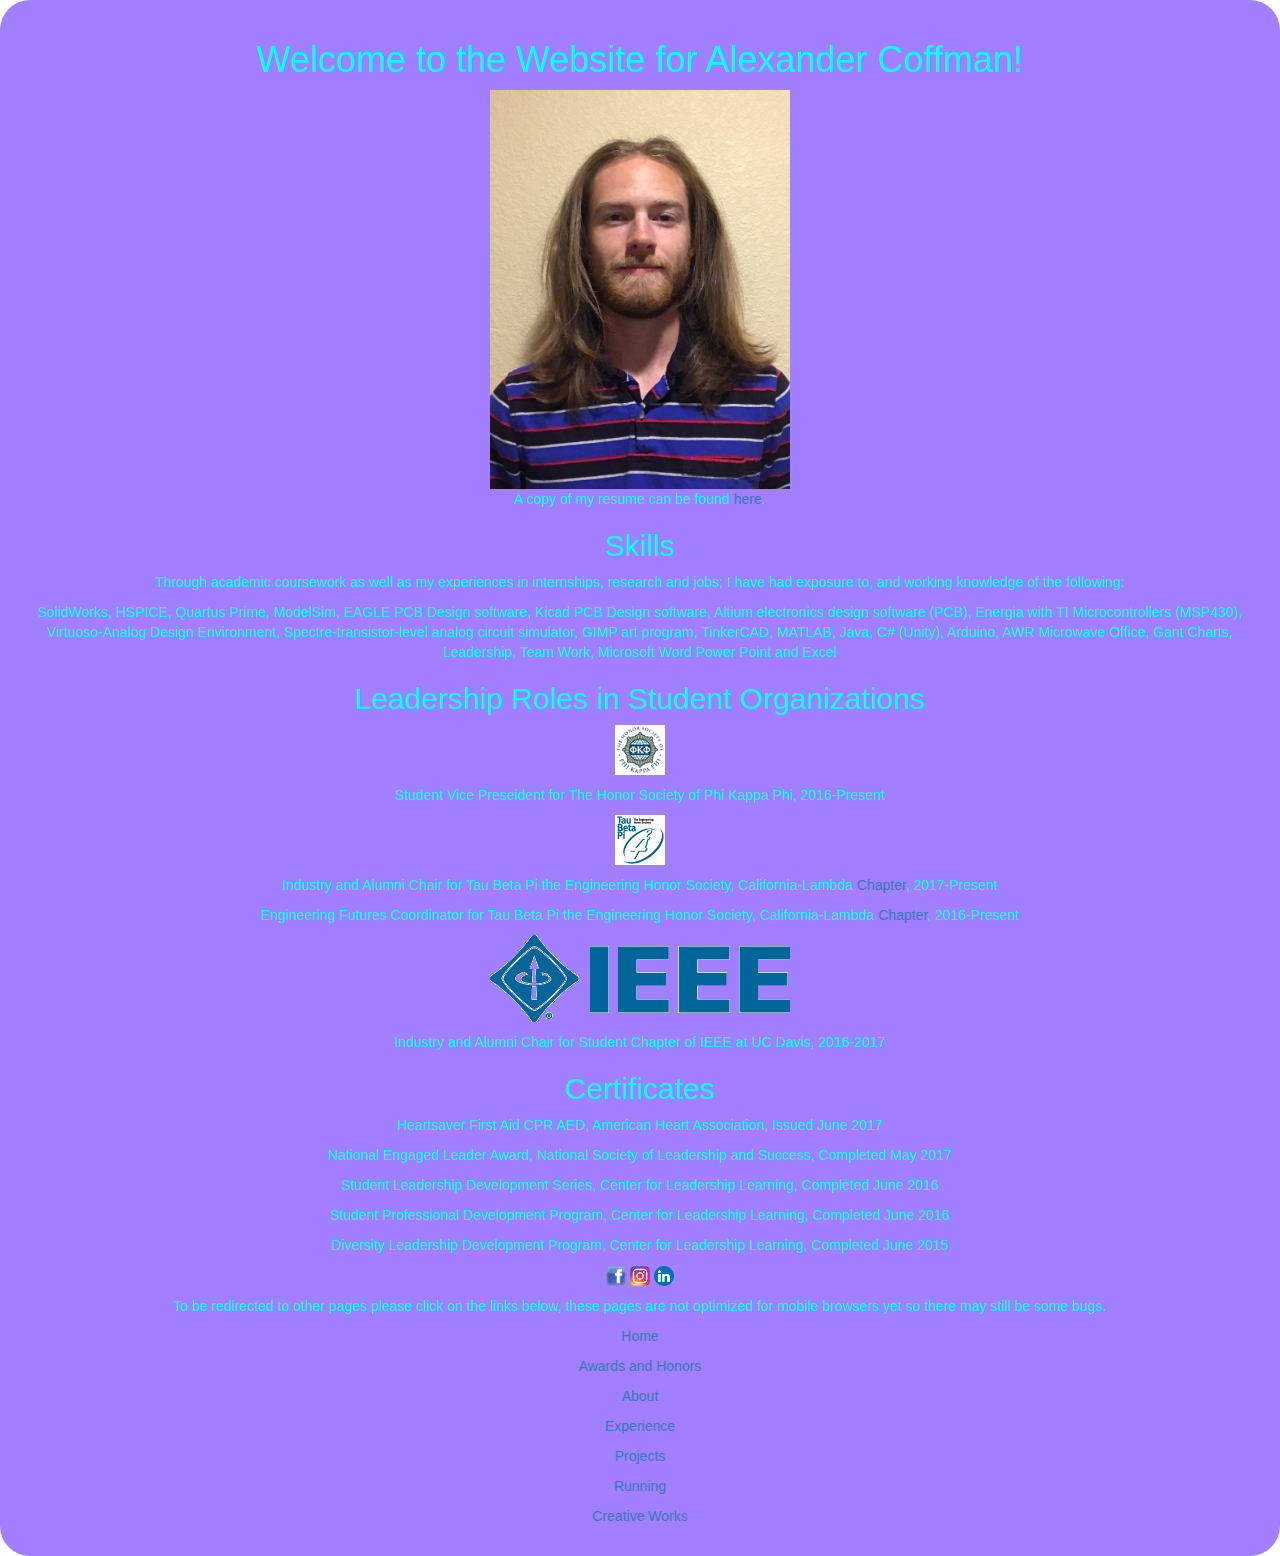
==== index.html @ d492fa83 "Add files via upload" ====
<!DOCTYPE html>
<html lang="en">
<head>
    <!-- For Favicon thing-->
    <link rel="shortcut icon" type="image/x-icon" href="favicon.ico" />
    <!-- For Favicon thing-->

<link rel="apple-touch-icon" sizes="180x180" href="/apple-touch-icon.png">
<link rel="icon" type="image/png" sizes="32x32" href="/favicon-32x32.png">
<link rel="icon" type="image/png" sizes="16x16" href="/favicon-16x16.png">
<link rel="manifest" href="/manifest.json">
<link rel="mask-icon" href="/safari-pinned-tab.svg" color="#5bbad5">
<meta name="theme-color" content="#ffffff">
<!--Also for Favicon from website-->
    
    
<link type="text/css" rel="stylesheet" href="CSS/main.css">
<link href="https://fonts.googleapis.com/css?family=Lobster" rel="stylesheet"> 
    
   <!--don't know if I need this but it's for the list of options at the top-->
    <meta charset="utf-8">
    <meta name="viewport" content="width=device-width, initial-scale=1">
  <link rel="stylesheet" href="https://maxcdn.bootstrapcdn.com/bootstrap/3.3.7/css/bootstrap.min.css">
  <script src="https://ajax.googleapis.com/ajax/libs/jquery/3.2.1/jquery.min.js"></script>
  <script src="https://maxcdn.bootstrapcdn.com/bootstrap/3.3.7/js/bootstrap.min.js"></script>
<!--don't know if I need this-->
    
</head>
<div class="indexbackground">
<body>
         
        <h1>Welcome to the Website for Alexander Coffman!</h1>
    <a href="https://drive.google.com/file/d/1ugCEKUqcSbI-KGYKV55oYoK-4O7R0iIe/view?usp=sharing"><img class="size" src="Images/Current%20me%20picture.jpg"></a>
    <p>A copy of my resume can be found <a href="https://drive.google.com/file/d/1ugCEKUqcSbI-KGYKV55oYoK-4O7R0iIe/view?usp=sharing">here</a>.</p>
    
    
    <h2>Skills</h2>
         <p>Through academic coursework as well as my experiences in internships, research and jobs; I have had exposure to, and working knowledge of the following:</p>
         <p>SolidWorks, HSPICE, Quartus Prime, ModelSim, EAGLE PCB Design software, Kicad PCB Design software, Altium electronics design software (PCB), Energia with TI Microcontrollers (MSP430), Virtuoso-Analog Design Environment, Spectre-transistor-level analog circuit simulator, GIMP art program, TinkerCAD, MATLAB, Java, C# (Unity), Arduino, AWR Microwave Office, Gant Charts, Leadership, Team Work, Microsoft Word Power Point and Excel</p>

    <h2>Leadership Roles in Student Organizations</h2>
         
         <p><a href="http://www.phikappaphi.org/"><img class="externallinksbig" src="Images/PKP-logo.jpg"></a> </p>
         <p>Student Vice Preseident for The Honor Society of Phi Kappa Phi, 2016-Present</p>
         
        <p><a href="http://tbp.org/home.cfm"><img class="externallinksbig" src="Images/tbp-bent.jpg"></a></p>
         <p> Industry and Alumni Chair for Tau Beta Pi the Engineering Honor Society, California-Lambda<a href="http://tbp.engineering.ucdavis.edu/"> Chapter</a>, 2017-Present</p>
         <p>Engineering Futures Coordinator for Tau Beta Pi the Engineering Honor Society, California-Lambda<a href="http://tbp.engineering.ucdavis.edu/"> Chapter</a>, 2016-Present </p>
         
         <p><a href="http://www.ece.ucdavis.edu/ieee/"><img src="Images/IEEE-logo.gif"></a></p>
         <p>Industry and Alumni Chair for Student Chapter of IEEE at UC Davis, 2016-2017</p>

    <h2>Certificates</h2>
         <p>Heartsaver First Aid CPR AED, American Heart Association, Issued June 2017 </p>
         <p>National Engaged Leader Award, National Society of Leadership and Success, Completed May 2017</p>
         <p>Student Leadership Development Series, Center for Leadership Learning, Completed June 2016</p>
         <p>Student Professional Development Program, Center for Leadership Learning, Completed June 2016</p>
         <p>Diversity Leadership Development Program, Center for Leadership Learning, Completed June 2015</p>
         
    
       <!-- Botum social links of stuff to other things-->
            <p>
        <a href="https://www.facebook.com/alex.coffman.31"><img class="externallinks" src="Images/facebook-logo.png"></a>        
        <a href="https://www.instagram.com/alexdcoffman/?hl=en"><img class="externallinks" src="Images/ig-logo-email.png"></a>
        <a href="https://www.linkedin.com/in/alexander-coffman-531b66a1/"><img class="externallinks" src="Images/linkedin-icon-logo.png"></a>
            </p>
    
            <p>To be redirected to other pages please click on the links below, these pages are not optimized for mobile browsers yet so there may still be some bugs.</p><p>
            <a href="index.html"> Home </a></p>
            <a href="awards&honors.html"> Awards and Honors </a><p></p>
            <a href="about.html"> About </a><p></p>
            <a href="experience.html"> Experience </a><p></p>
            <a href="projects.html"> Projects </a><p></p>
            <a href="running.html"> Running </a><p></p>
            <a href="writing.html"> Creative Works </a> <p>
            </p>
            
 

   </body>
</div>
</html>
---- CSS/main.css ----
html, body {
    /*padding: 0;
    margin: 0;
    background-image: url(../Images/Background.jpg);
    background-size: cover;
    background-position: center;
    background-attachment: fixed;
    background-repeat: no-repeat;*/
}
/*this is how you make a comment*/

.size {
    width: 300px;
    height: auto;
}

.homediv h1{
    font-family: 'Lobster',cursive;
    font-size: auto;
}
.linksdiv{
    background-color: transparent;
    color: black;
  }

.indexbackground{
    width: auto;
    height: auto;
    background-color: rgba(70,0,600,0.5);
    border-radius: 30px;/*this makes the boarder of your square rounded*/
    margin: 0 auto;
    text-align: center;
    color: aqua;
    padding: 20px /*15px 10px 5px/*This padding is top-right-botum-left and it is decreasing 5 pixels each side*/
}

.homebackground{
    background-image: url(../Images/Background.jpg); 
    background-size: cover;
    background-position: center;
    background-attachment: fixed;
    background-repeat: no-repeat;
    
    margin: 0 auto;
    text-align: center;
    color: aqua;
    padding: 20px /*This padding is top-right-botum-left and it is same each side*/
}

.parchment{
    width: auto;
    height: auto;
    background-image: url(../Images/Parchment.png);
    background-repeat: repeat;
}

.homediv{
    width: auto;
    height: auto;
    background-color: rgba(0,60,0,0.5);
    border-radius: 30px;/*this makes the boarder of your square rounded*/
    margin: 0 auto;
    text-align: center;
    color: aqua;
    padding: 20px /*15px 10px 5px/*This padding is top-right-botum-left and it is decreasing 5 pixels each side*/
}

.homediv2{
    background-image: url(../Images/Background2.jpg); 
    background-size: cover;
    background-position: center;
    background-attachment: fixed;
    background-repeat: no-repeat;
    
    margin: 0 auto;
    text-align: center;
    color: aqua;
    padding: 20px /*This padding is top-right-botum-left and it is same each side*/
}
.homediv3{
    background-image: url(../Images/Background3.jpg); 
    background-size: cover;
    background-position: center;
    background-attachment: fixed;
    background-repeat: no-repeat;
    
    margin: 0 auto;
    text-align: center;
    color: aqua;
    padding: 20px /*This padding is top-right-botum-left and it is same each side*/
}
.homediv4{
    background-image: url(../Images/Background4.jpg); 
    background-size: cover;
    background-position: center;
    background-attachment: fixed;
    background-repeat: no-repeat;
    
    margin: 0 auto;
    text-align: center;
    color: aqua;
    padding: 20px /*This padding is top-right-botum-left and it is same each side*/
}
.homediv5{
    background-image: url(../Images/Background5.jpg); 
    background-size: cover;
    background-position: center;
    background-attachment: fixed;
    background-repeat: no-repeat;
    
    margin: 0 auto;
    text-align: center;
    color: aqua;
    padding: 20px /*This padding is top-right-botum-left and it is same each side*/
}
.homediv6{
    background-image: url(../Images/Background6.jpg); 
    background-size: cover;
    background-position: center;
    background-attachment: fixed;
    background-repeat: no-repeat;
    
    margin: 0 auto;
    text-align: center;
    color: aqua;
    padding: 20px /*This padding is top-right-botum-left and it is same each side*/
}

.externallinks {
    width: 20px;
    height: 20px;
}
.externallinksbig{
    width: 50px;
    height: 50px;
}
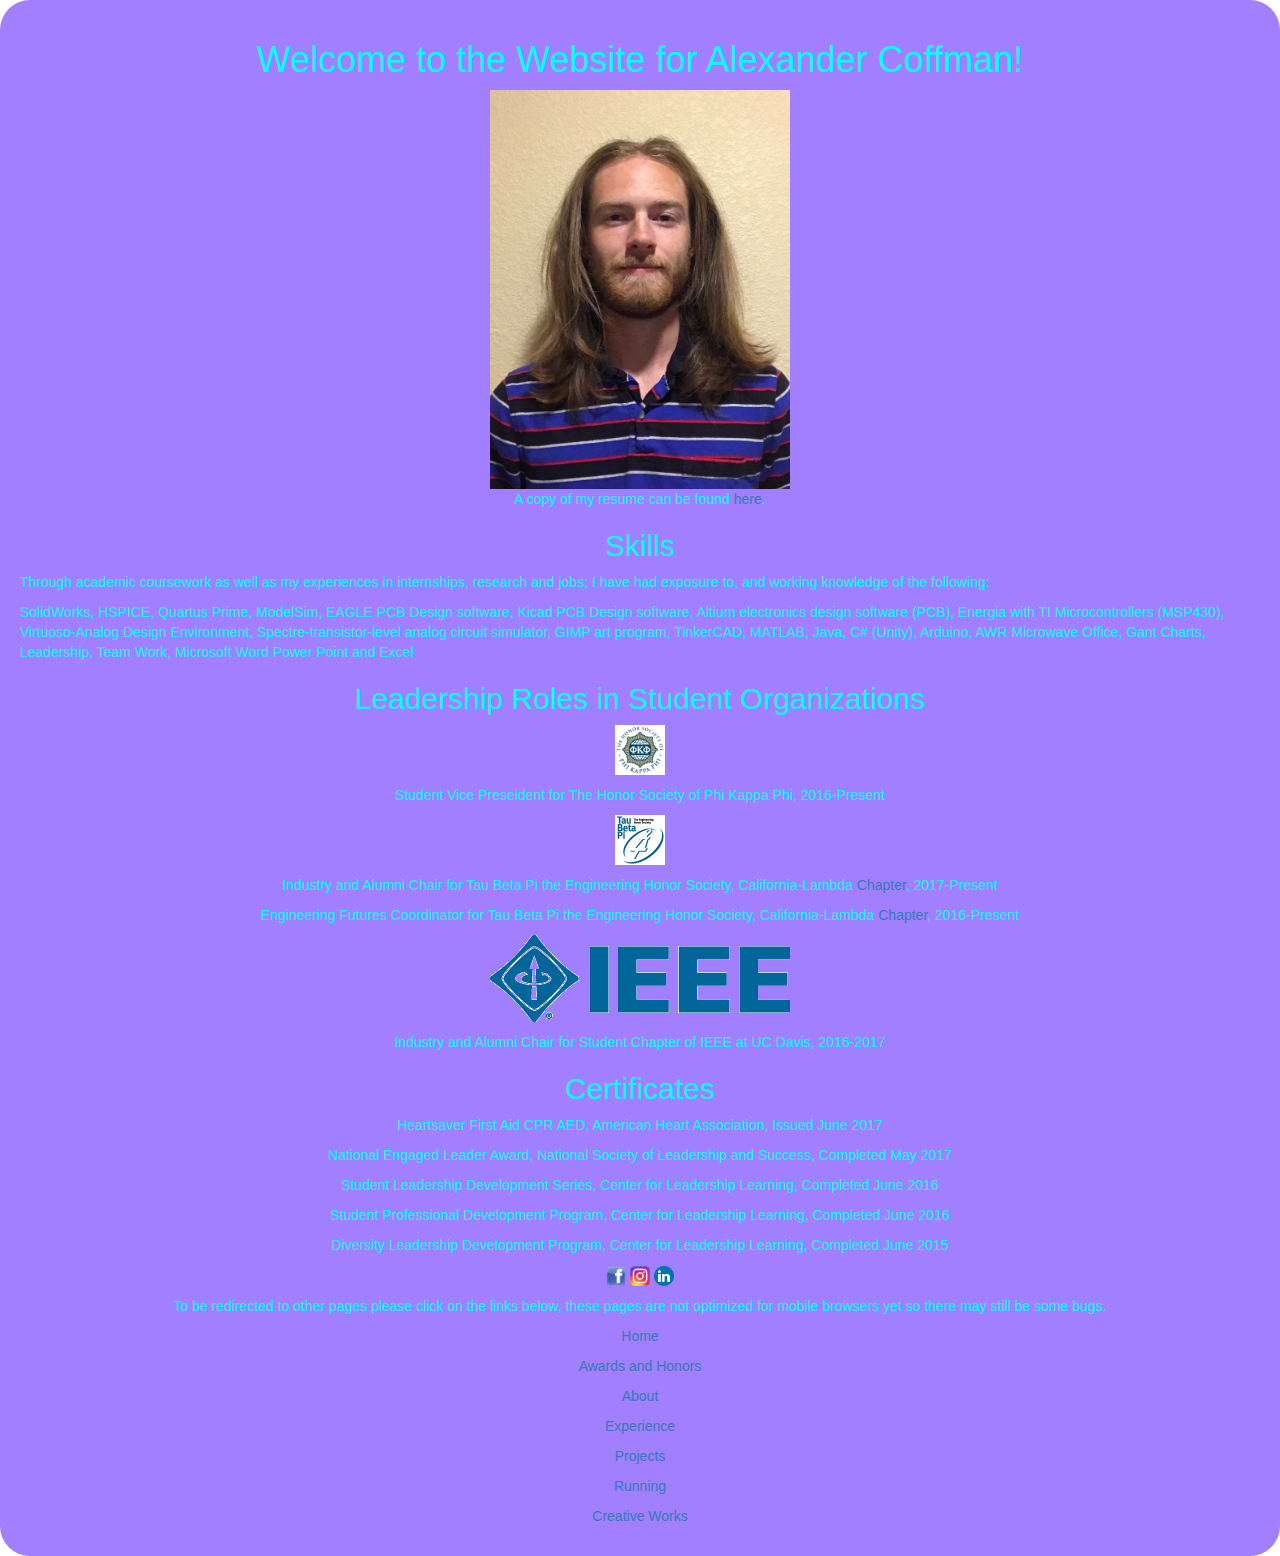
==== commit cc4c7f35: "Add files via upload" ====
--- a/index.html
+++ b/index.html
@@ -25,7 +25,11 @@
   <script src="https://maxcdn.bootstrapcdn.com/bootstrap/3.3.7/js/bootstrap.min.js"></script>
 <!--don't know if I need this-->
     
+  <!--this is where the words on the tab area are changed to whatever-->
+  <title>Alexander Coffman's Website</title>
+    
 </head>
+    
 <div class="indexbackground">
 <body>
          
@@ -35,8 +39,8 @@
     
     
     <h2>Skills</h2>
-         <p>Through academic coursework as well as my experiences in internships, research and jobs; I have had exposure to, and working knowledge of the following:</p>
-         <p>SolidWorks, HSPICE, Quartus Prime, ModelSim, EAGLE PCB Design software, Kicad PCB Design software, Altium electronics design software (PCB), Energia with TI Microcontrollers (MSP430), Virtuoso-Analog Design Environment, Spectre-transistor-level analog circuit simulator, GIMP art program, TinkerCAD, MATLAB, Java, C# (Unity), Arduino, AWR Microwave Office, Gant Charts, Leadership, Team Work, Microsoft Word Power Point and Excel</p>
+         <p style="text-align: left;">Through academic coursework as well as my experiences in internships, research and jobs; I have had exposure to, and working knowledge of the following:</p>
+         <p style="text-align: left;">SolidWorks, HSPICE, Quartus Prime, ModelSim, EAGLE PCB Design software, Kicad PCB Design software, Altium electronics design software (PCB), Energia with TI Microcontrollers (MSP430), Virtuoso-Analog Design Environment, Spectre-transistor-level analog circuit simulator, GIMP art program, TinkerCAD, MATLAB, Java, C# (Unity), Arduino, AWR Microwave Office, Gant Charts, Leadership, Team Work, Microsoft Word Power Point and Excel</p>
 
     <h2>Leadership Roles in Student Organizations</h2>
          
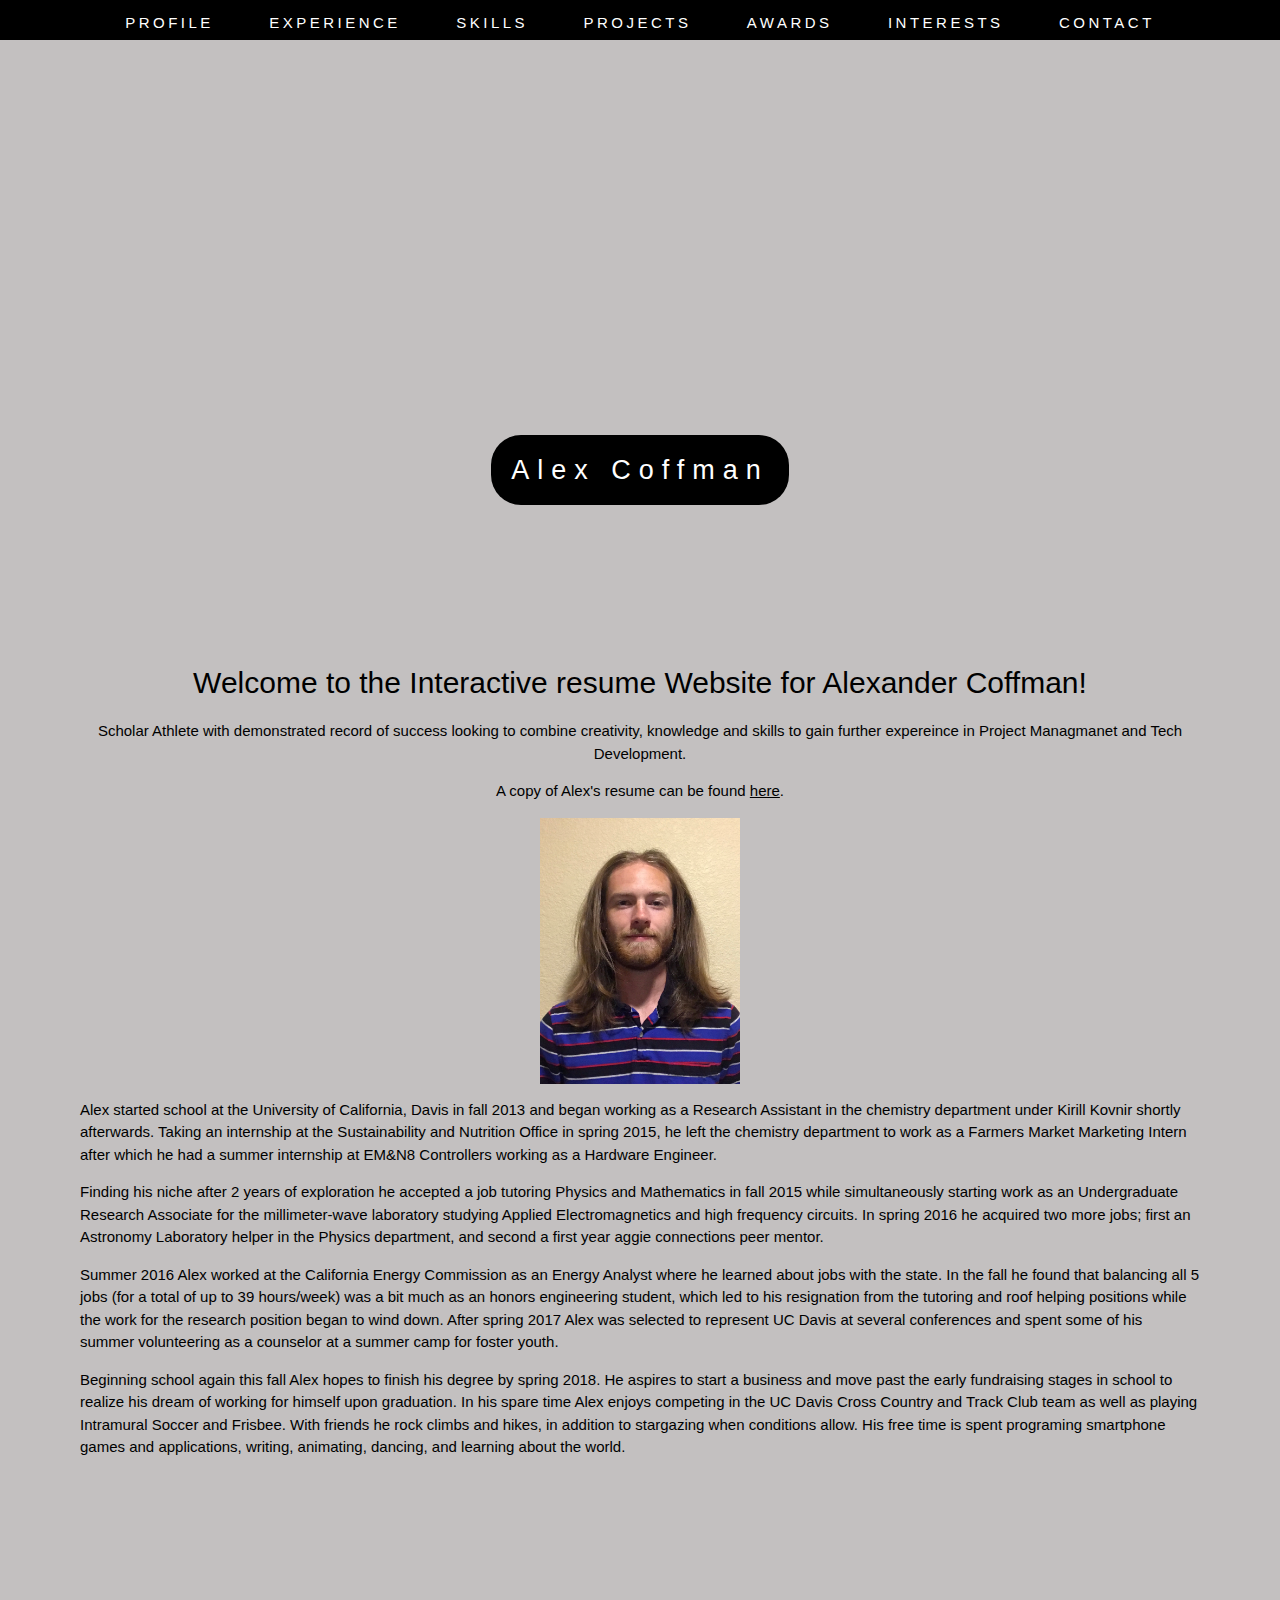
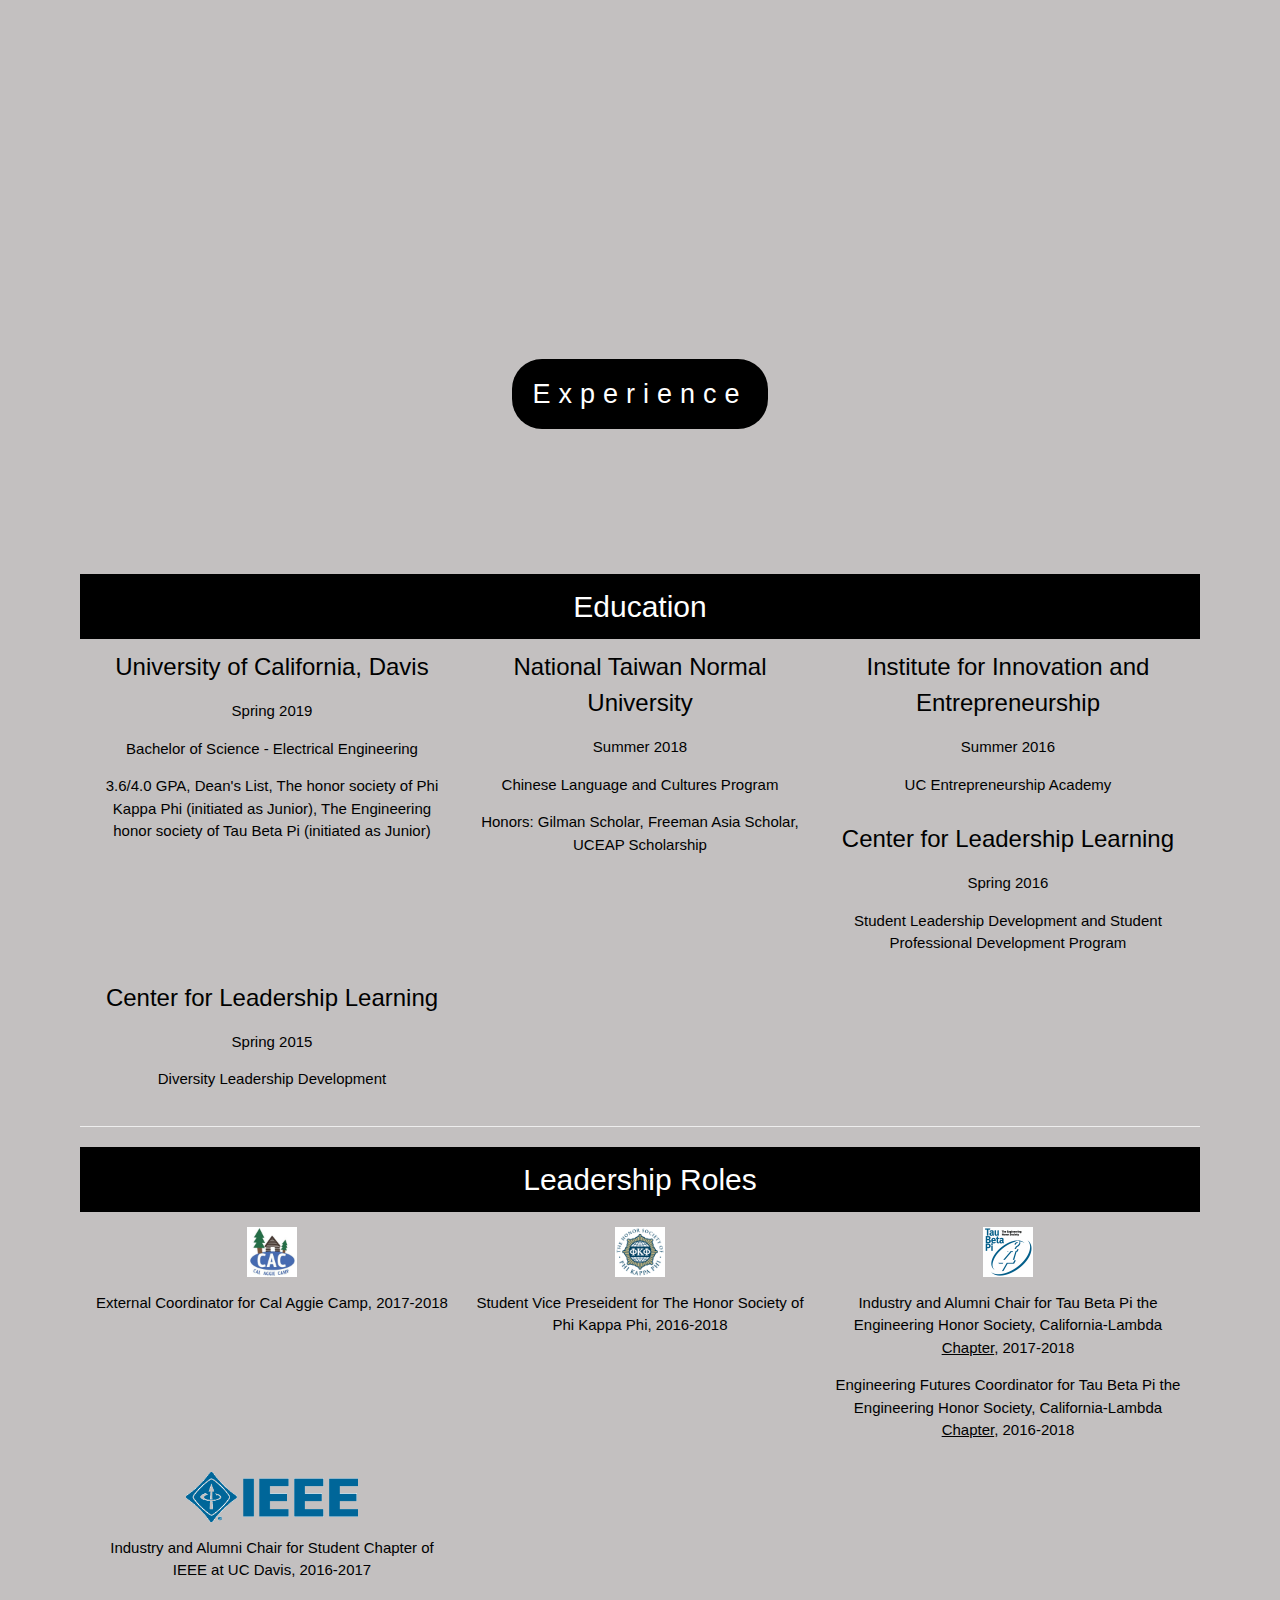
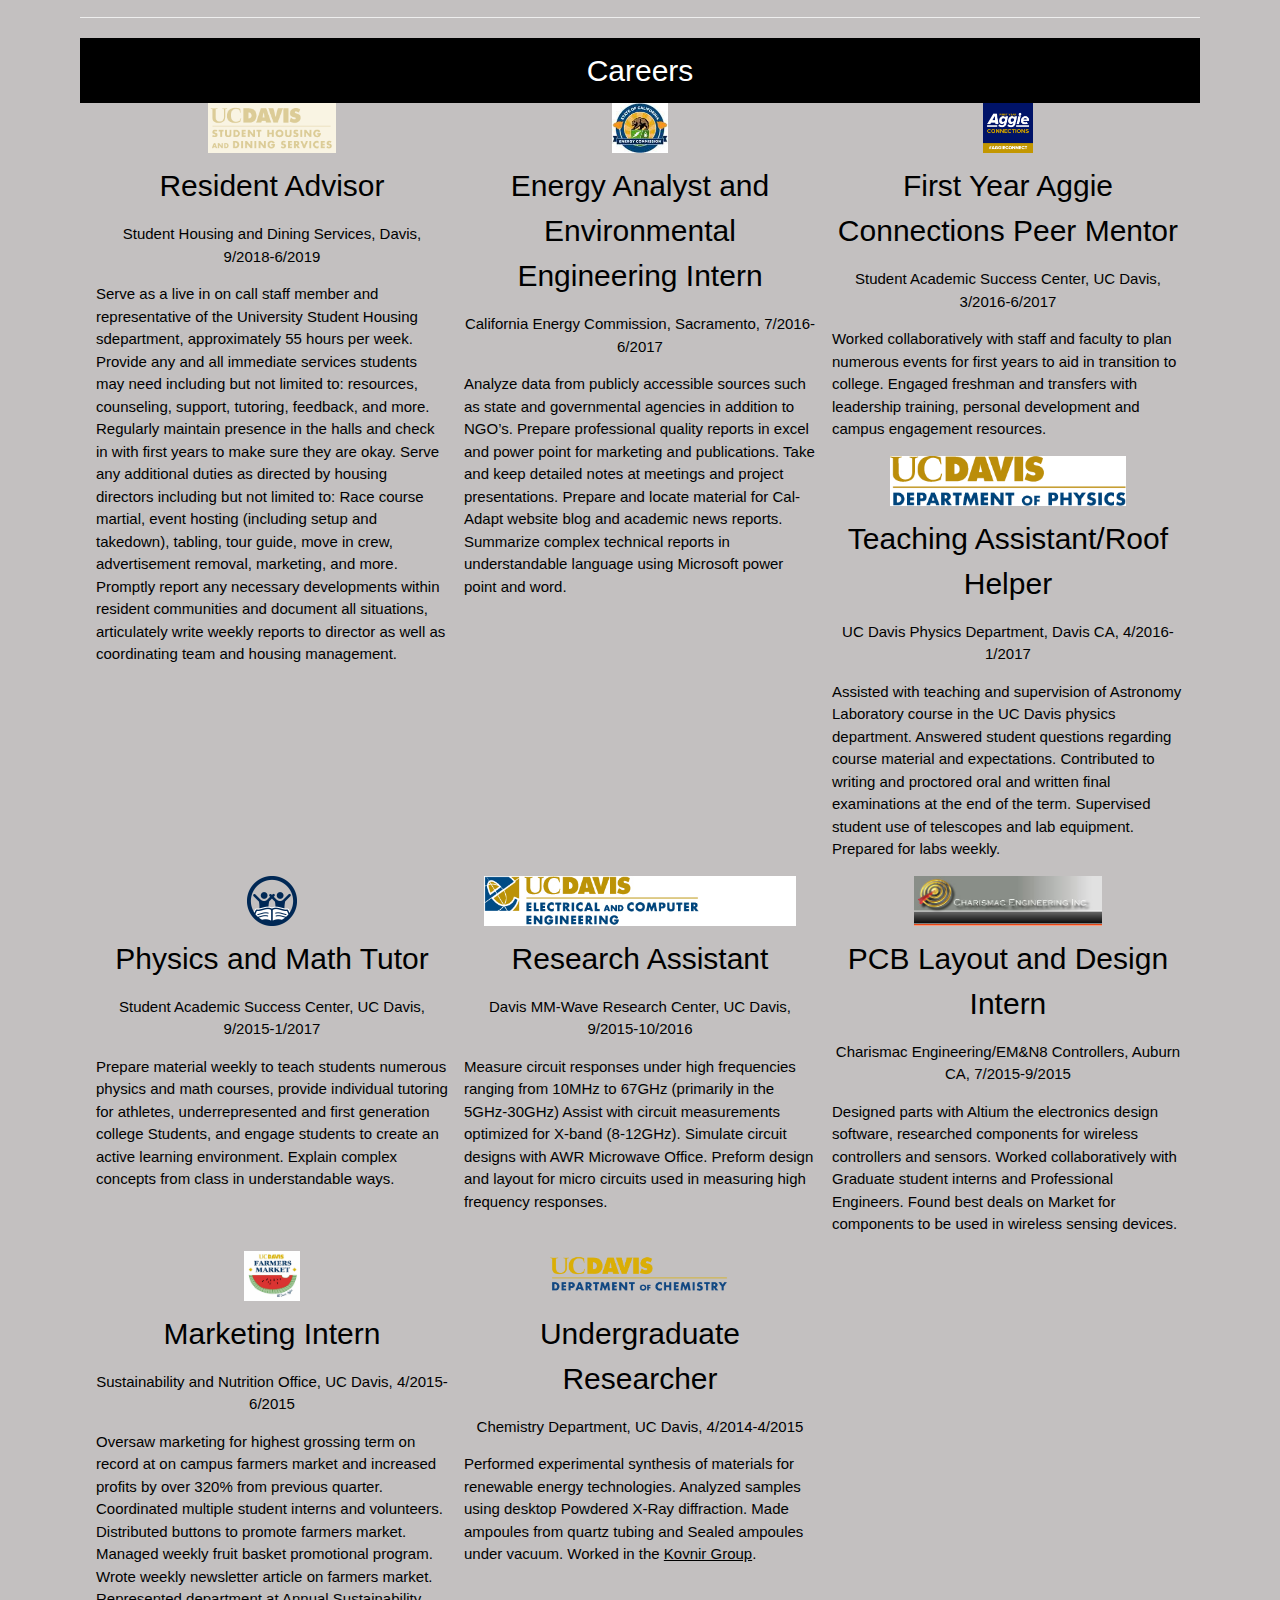
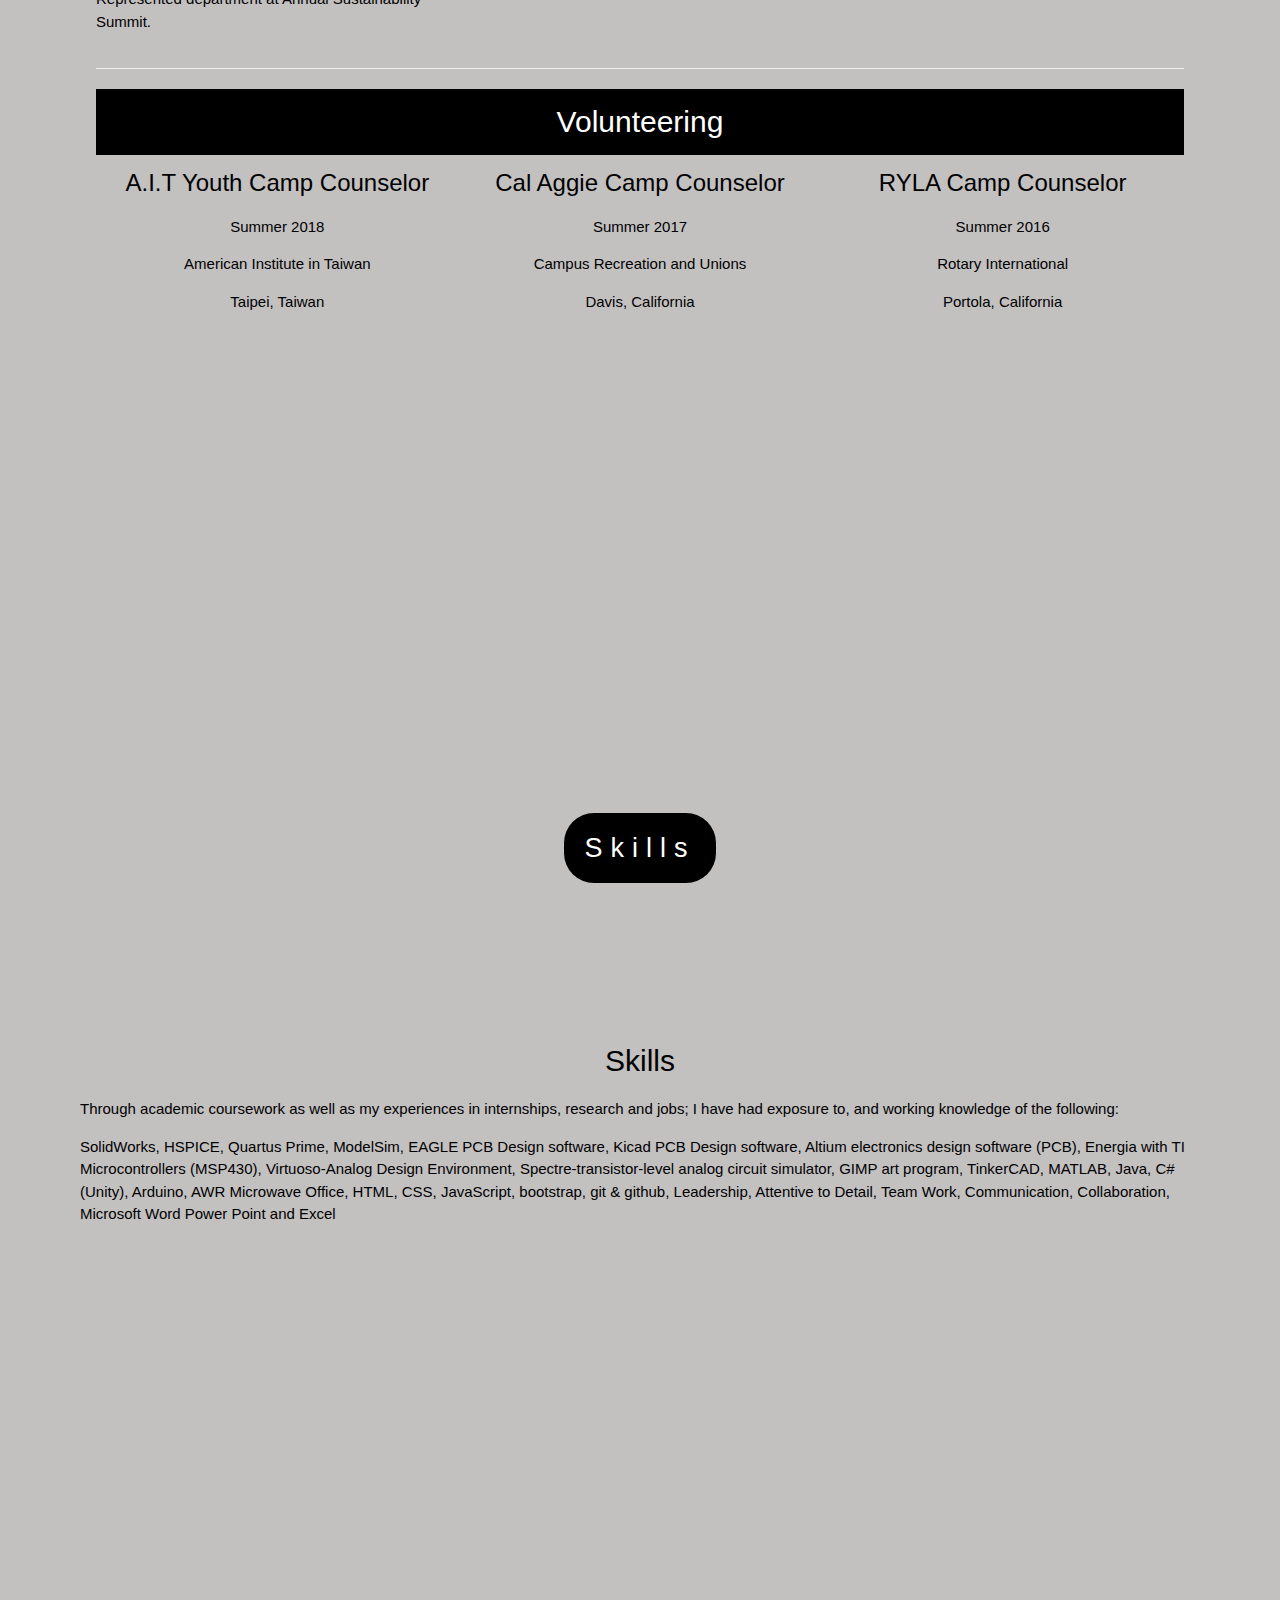
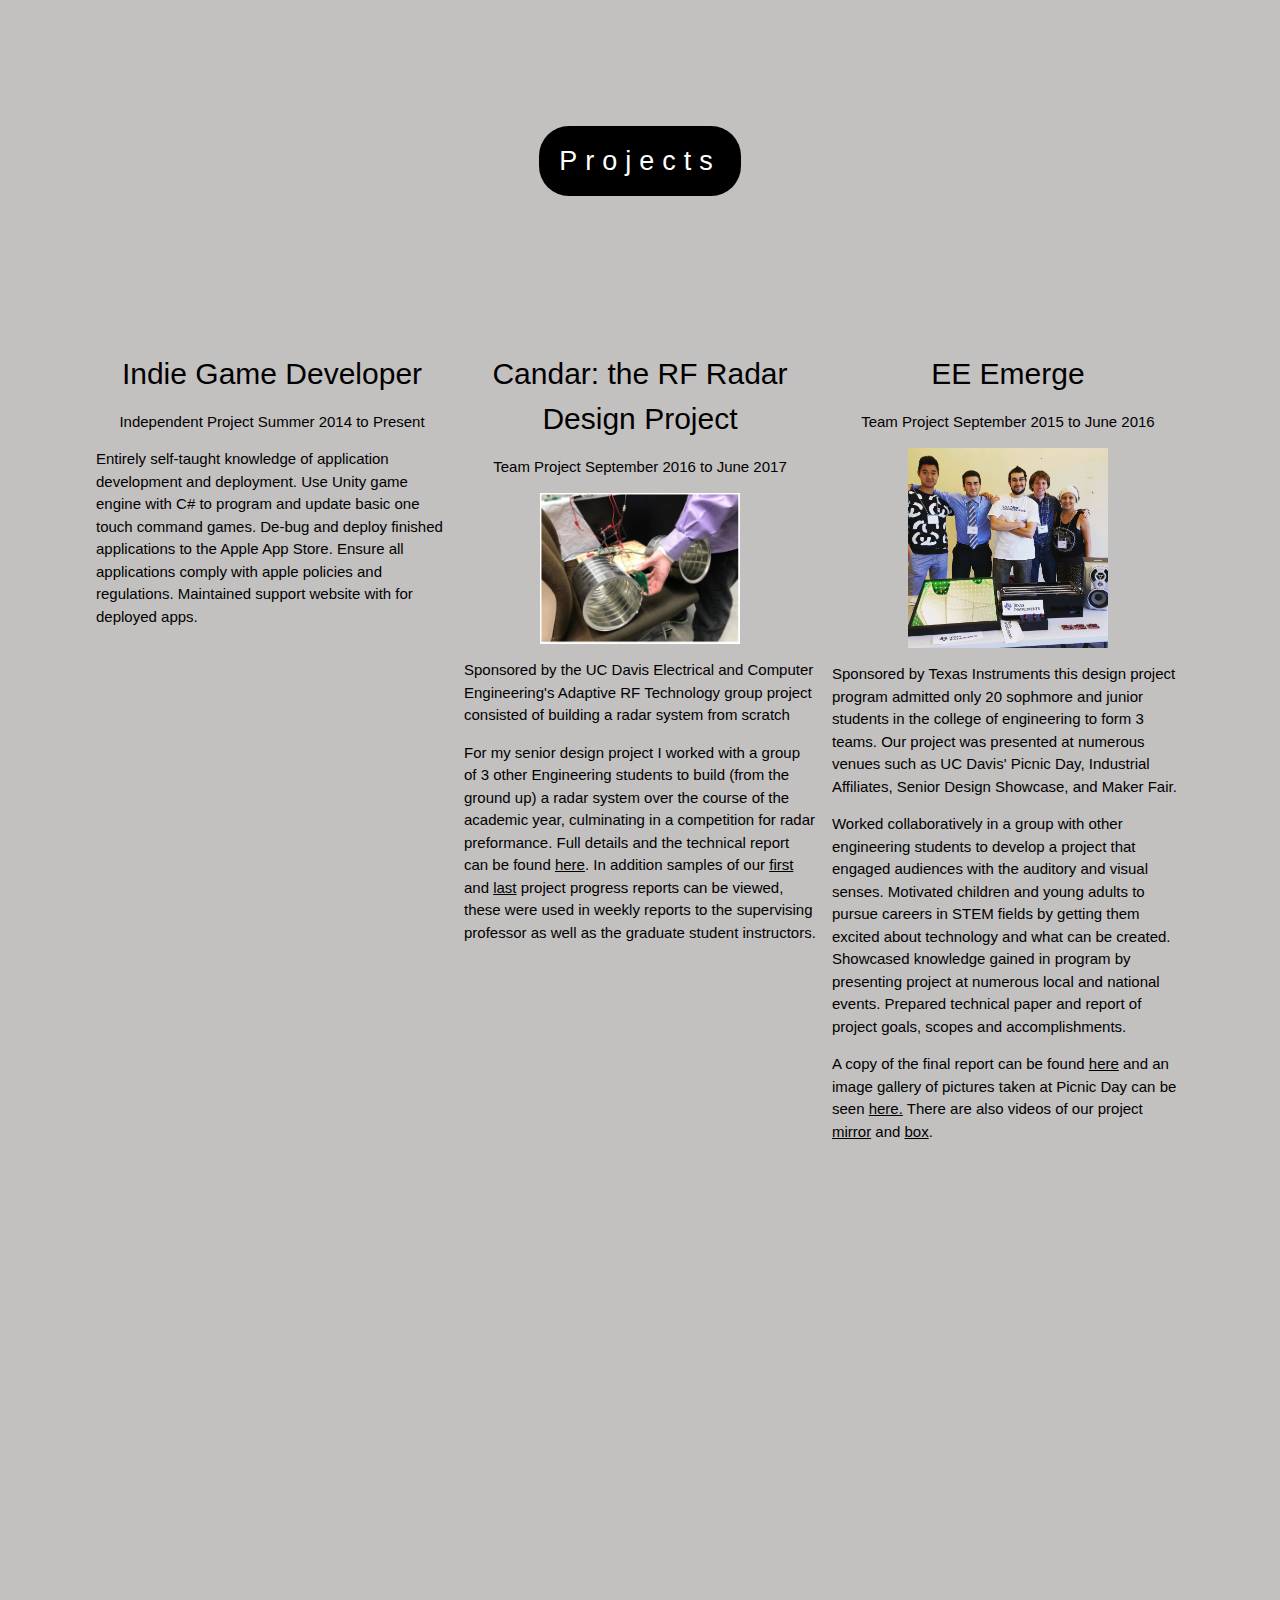
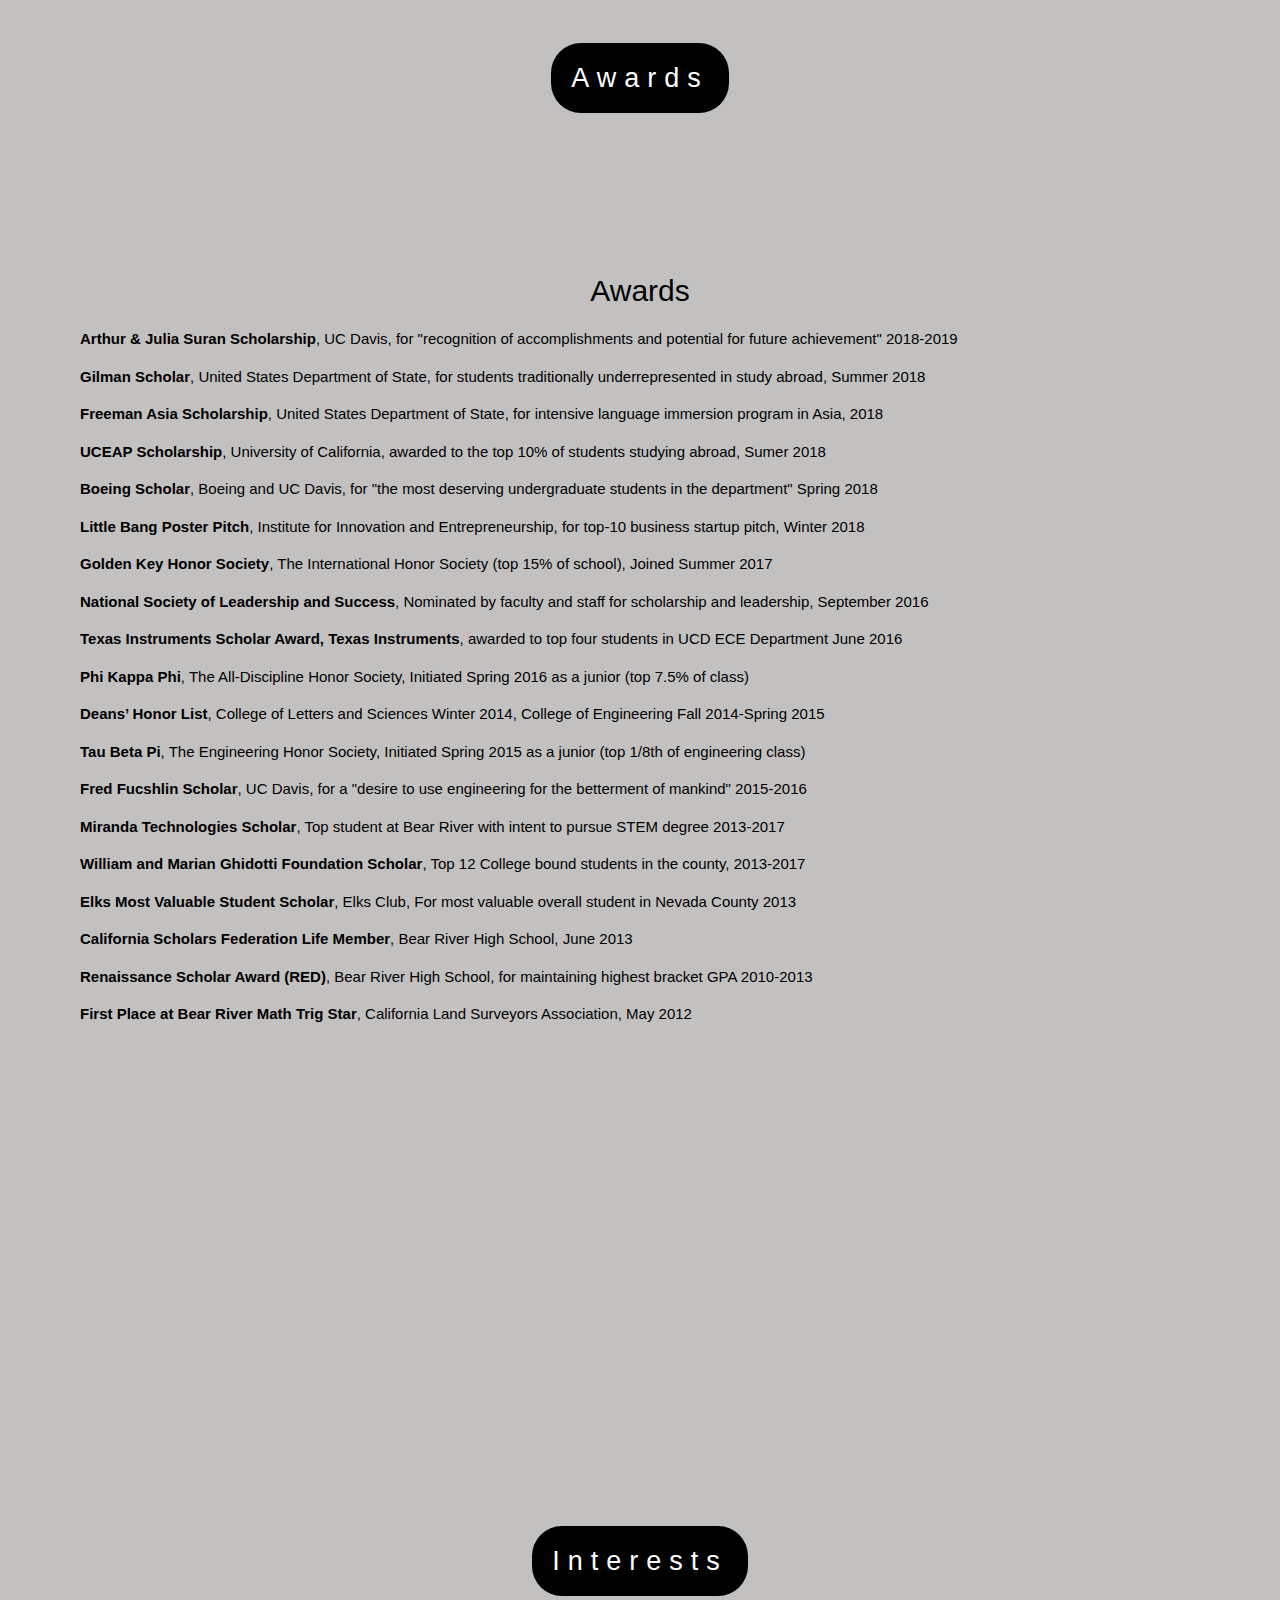
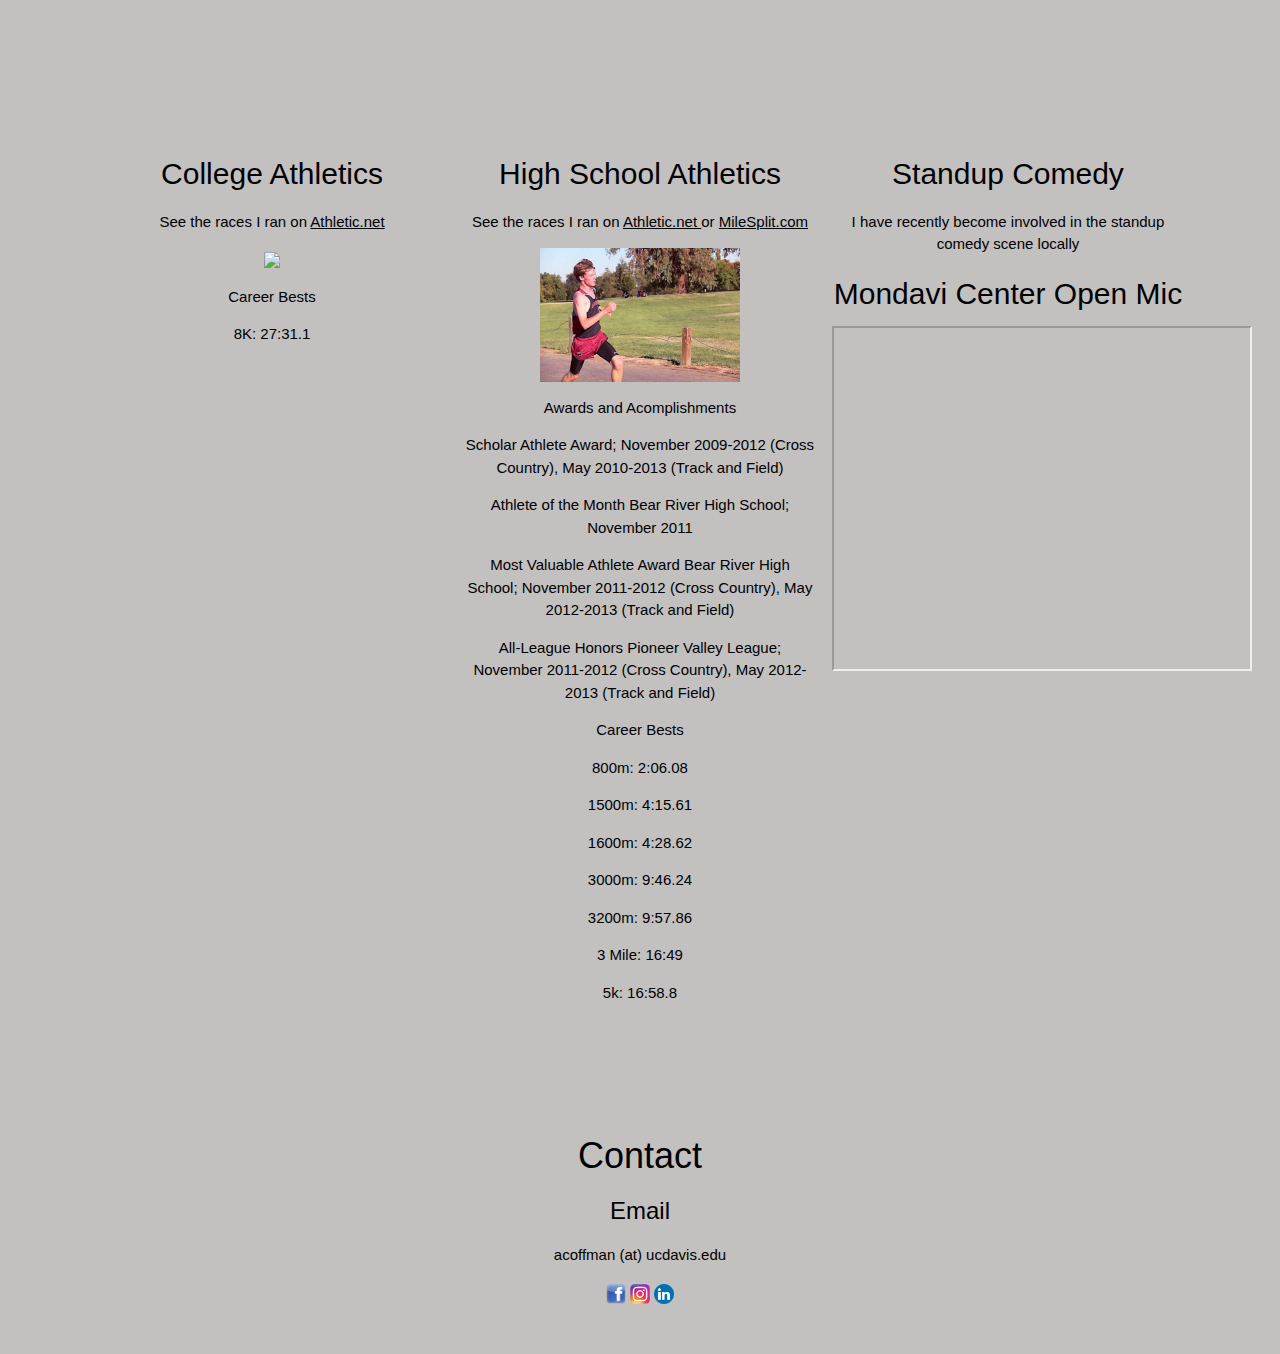
==== commit 9f9401c8: "Add files via upload" ====
--- a/index.html
+++ b/index.html
@@ -14,73 +14,370 @@
 <!--Also for Favicon from website-->
     
     
-<link type="text/css" rel="stylesheet" href="CSS/main.css">
+<link type="text/css" rel="stylesheet" href="main.css">
 <link href="https://fonts.googleapis.com/css?family=Lobster" rel="stylesheet"> 
-    
-   <!--don't know if I need this but it's for the list of options at the top-->
-    <meta charset="utf-8">
-    <meta name="viewport" content="width=device-width, initial-scale=1">
-  <link rel="stylesheet" href="https://maxcdn.bootstrapcdn.com/bootstrap/3.3.7/css/bootstrap.min.css">
-  <script src="https://ajax.googleapis.com/ajax/libs/jquery/3.2.1/jquery.min.js"></script>
-  <script src="https://maxcdn.bootstrapcdn.com/bootstrap/3.3.7/js/bootstrap.min.js"></script>
-<!--don't know if I need this-->
-    
+
   <!--this is where the words on the tab area are changed to whatever-->
   <title>Alexander Coffman's Website</title>
     
-</head>
-    
-<div class="indexbackground">
-<body>
+    <!--This is for the sections on experience from https://www.w3schools.com/html/tryit.asp?filename=tryhtml_responsive_w3css-->
+<meta name="viewport" content="width=device-width, initial-scale=1">
+<link rel="stylesheet" href="https://www.w3schools.com/w3css/4/w3.css">
+    
+</head>  
+    <body>
+    <div id="navbar_fix">
+        <center>
+            <div id="navbar">
+                <a id="link1" class="links" style="text-decoration: none" href="#Profile">Profile</a>
+                <a id="link2" class="links" style="text-decoration: none" href="#Experience">Experience</a>
+                <a id="link3" class="links" style="text-decoration: none" href="#Skills">Skills</a>
+                <a id="link4" class="links" style="text-decoration: none" href="#Projects">Projects</a>
+                <a id="link5" class="links" style="text-decoration: none" href="#Awards">Awards</a>
+                <a id="link6" class="links" style="text-decoration: none" href="#Interests">Interests</a>
+                <a id="link7" class="links" style="text-decoration: none" href="#Contact">Contact</a>
+            </div>
+        </center>
+    </div>
+    
+    <div id="Profile" class="pimg1">
+        <div class="ptext">
+            <span id="Profile" class="border">Alex Coffman</span>
+        </div>
+    </div>
+    <div id="Profile">
+        <section class="section writing">
+            <h2>Welcome to the Interactive resume Website for Alexander Coffman!</h2>
+                <p>Scholar Athlete with demonstrated record of success looking to combine creativity, knowledge and skills to gain further expereince in Project Managmanet and Tech Development.</p>
+        <p>A copy of Alex's resume can be found <a href="https://drive.google.com/file/d/1ugCEKUqcSbI-KGYKV55oYoK-4O7R0iIe/view?usp=sharing">here</a>.</p>
+        <img class="size" src="Images/Current%20me%20picture.jpg">
+        <p class="paragraph">
+            Alex started school at the University of California, Davis in fall 2013 and began working as a Research Assistant in the chemistry department under Kirill Kovnir shortly afterwards. Taking an internship at the Sustainability and Nutrition Office in spring 2015, he left the chemistry department to work as a Farmers Market Marketing Intern after which he had a summer internship at EM&N8 Controllers working as a Hardware Engineer.
+        </p>
+        <p class="paragraph">
+             Finding his niche after 2 years of exploration he accepted a job tutoring Physics and Mathematics in fall 2015 while simultaneously starting work as an Undergraduate Research Associate for the millimeter-wave laboratory studying Applied Electromagnetics and high frequency circuits. In spring 2016 he acquired two more jobs; first an Astronomy Laboratory helper in the Physics department, and second a first year aggie connections peer mentor. 
+        </p>
+        <p class="paragraph">     
+            Summer 2016 Alex worked at the California Energy Commission as an Energy Analyst where  he learned about jobs with the state. In the fall he found that balancing all 5 jobs (for a total of up to 39 hours/week) was a bit much as an honors engineering student, which led to his resignation from the tutoring and roof helping positions while the work for the research position began to wind down. After spring 2017 Alex was selected to represent UC Davis at several conferences and spent some of his summer volunteering as a counselor at a summer camp for foster youth.
+        </p>
+        <p class="paragraph">
+            Beginning school again this fall Alex hopes to finish his degree by spring 2018. He aspires to start a business and move past the early fundraising stages in school to realize his dream of working for himself upon graduation. In his spare time Alex enjoys competing in the UC Davis Cross Country and Track Club team as well as playing Intramural Soccer and Frisbee. With friends he rock climbs and hikes, in addition to stargazing when conditions allow. His free time is spent programing smartphone games and applications, writing, animating, dancing, and learning about the world.
+        </p>
+    </section>
+    </div>
+        
+    <div id="Experience" class="pimg2">
+        <div class="ptext">
+            <span id="Experience" class="border">Experience</span>
+        </div>
+    </div>
+    <div id="Experience">
+        <section class="section writing">
+            <div class="w3-container w3-black">
+                <h2>Education</h2>
+            </div>
+        <div class="w3-row-padding">
+            
+            <div class="w3-third">
+            <h3>University of California, Davis</h3>
+            <p>Spring 2019</p>
+            <p>Bachelor of Science - Electrical Engineering</p>
+            <p>3.6/4.0 GPA, Dean's List, The honor society of Phi Kappa Phi (initiated as Junior), The Engineering honor society of Tau Beta Pi (initiated as Junior)</p>
+            </div>
+
+            <div class="w3-third">
+            <h3>National Taiwan Normal University</h3>
+            <p>Summer 2018</p>
+            <p>Chinese Language and Cultures Program</p>
+            <p>Honors: Gilman Scholar, Freeman Asia Scholar, UCEAP Scholarship</p>
+            </div>
+            
+            <div class="w3-third">
+            <h3>Institute for Innovation and Entrepreneurship</h3>
+            <p>Summer 2016</p>
+            <p>UC Entrepreneurship Academy</p>
+            </div>
+            
+            <div class="w3-third">
+            <h3>Center for Leadership Learning</h3>
+            <p>Spring 2016</p>
+            <p>Student Leadership Development and Student Professional Development Program</p>
+            </div>
+            
+            <div class="w3-third">
+            <h3>Center for Leadership Learning</h3>
+            <p>Spring 2015</p>
+            <p>Diversity Leadership Development</p>
+            </div>
+            
+        </div>
+            <hr>
+        <div class="w3-container w3-black">        
+            <h2>Leadership Roles</h2>
+         </div> 
+    <div class="w3-row-padding">
+         <div class="w3-third">
+         <p><a href="https://calaggiecamp.ucdavis.edu/join_us.html"><img class="externallinksbig" src="Images/CAC_Logo.jpg"></a> </p>
+         <p>External Coordinator for Cal Aggie Camp, 2017-2018</p>
+        </div><div class="w3-third">
+         <p><a href="http://www.phikappaphi.org/"><img class="externallinksbig" src="Images/PKP-logo.jpg"></a> </p>
+         <p>Student Vice Preseident for The Honor Society of Phi Kappa Phi, 2016-2018</p>
+        </div><div class="w3-third">
+         <p><a href="http://tbp.org/home.cfm"><img class="externallinksbig" src="Images/tbp-bent.jpg"></a></p>
+         <p> Industry and Alumni Chair for Tau Beta Pi the Engineering Honor Society, California-Lambda<a href="http://tbp.engineering.ucdavis.edu/"> Chapter</a>, 2017-2018</p>
+         <p>Engineering Futures Coordinator for Tau Beta Pi the Engineering Honor Society, California-Lambda<a href="http://tbp.engineering.ucdavis.edu/"> Chapter</a>, 2016-2018 </p></div><div class="w3-third">
+         <p><a href="http://www.ece.ucdavis.edu/ieee/"><img class="externallinksbig" src="Images/IEEE-logo.gif"></a></p>
+        <p>Industry and Alumni Chair for Student Chapter of IEEE at UC Davis, 2016-2017</p></div>
+    </div>
+        
+            <hr>
+            <div class="w3-container w3-black">
+                <h2>Careers</h2> 
+            </div>
+         <div class="w3-row-padding">
+         <div class="w3-third">
+         <a href="https://housing.ucdavis.edu/"><img class="externallinksbig" src="Images/SHDS_Logo.png"></a>
+<h2>Resident Advisor</h2>
+            <p>Student Housing and Dining Services, Davis, 9/2018-6/2019</p>
+            <div> 
+                <p class="paragraph"  >Serve as a live in on call staff member and representative of the University Student Housing  sdepartment, approximately 55 hours per week. Provide any and all immediate services students may need including but not limited to: resources, counseling, support, tutoring, feedback, and more. Regularly maintain presence in the halls and check in with first years to make sure they are okay. Serve any additional duties as directed by housing directors including but not limited to: Race course martial, event hosting (including setup and takedown), tabling, tour guide, move in crew, advertisement removal, marketing, and more. Promptly report any necessary developments within resident communities and document all situations, articulately write weekly reports to director as well as coordinating team and housing management. </p>
+         </div>
+        </div><div class="w3-third">
          
-        <h1>Welcome to the Website for Alexander Coffman!</h1>
-    <a href="https://drive.google.com/file/d/1ugCEKUqcSbI-KGYKV55oYoK-4O7R0iIe/view?usp=sharing"><img class="size" src="Images/Current%20me%20picture.jpg"></a>
-    <p>A copy of my resume can be found <a href="https://drive.google.com/file/d/1ugCEKUqcSbI-KGYKV55oYoK-4O7R0iIe/view?usp=sharing">here</a>.</p>
-    
-    
-    <h2>Skills</h2>
-         <p style="text-align: left;">Through academic coursework as well as my experiences in internships, research and jobs; I have had exposure to, and working knowledge of the following:</p>
-         <p style="text-align: left;">SolidWorks, HSPICE, Quartus Prime, ModelSim, EAGLE PCB Design software, Kicad PCB Design software, Altium electronics design software (PCB), Energia with TI Microcontrollers (MSP430), Virtuoso-Analog Design Environment, Spectre-transistor-level analog circuit simulator, GIMP art program, TinkerCAD, MATLAB, Java, C# (Unity), Arduino, AWR Microwave Office, Gant Charts, Leadership, Team Work, Microsoft Word Power Point and Excel</p>
-
-    <h2>Leadership Roles in Student Organizations</h2>
+         <a href="http://www.energy.ca.gov/"><img class="externallinksbig" src="Images/CEC.jpg"></a>
+<h2>Energy Analyst and Environmental Engineering Intern</h2>
+            <p>California Energy Commission, Sacramento, 7/2016-6/2017</p>
+            <div> 
+                <p class="paragraph">Analyze data from publicly accessible sources such as state and governmental agencies in addition to NGO’s. Prepare professional quality reports in excel and power point for marketing and publications. Take and keep detailed notes at meetings and project presentations. Prepare and locate material for Cal-Adapt website blog and academic news reports. Summarize complex technical reports in understandable language using Microsoft power point and word.</p>
+         </div>
+    
+        </div><div class="w3-third">
+             
+       <a href="http://success.ucdavis.edu/centers-and-programs/aggie-connect/index.html"><img class="externallinksbig" src="Images/FYAC.jpg"></a>
+<h2>First Year Aggie Connections Peer Mentor</h2>
+        <p>Student Academic Success Center, UC Davis, 3/2016-6/2017</p>
+            <div> 
+                <p class="paragraph">Worked collaboratively with staff and faculty to plan numerous events for first years to aid in transition to college. Engaged freshman and transfers with leadership training, personal development and campus engagement resources. </p>
+         </div>
+        </div>
+             <div class="w3-third"> 
+         <a href="http://physics.ucdavis.edu/"><img class="externallinksbig" src="Images/physics-logo.png"></a>
+<h2> Teaching Assistant/Roof Helper</h2>
+        <p>UC Davis Physics Department, Davis CA, 4/2016-1/2017</p>
+            <div> 
+                <p class="paragraph">Assisted with teaching and supervision of Astronomy Laboratory course in the UC Davis physics department. Answered student questions regarding course material and expectations. Contributed to writing and proctored oral and written final examinations at the end of the term. Supervised student use of telescopes and lab equipment. Prepared for labs weekly.</p>
+         </div>
+        </div><div class="w3-third">
          
-         <p><a href="http://www.phikappaphi.org/"><img class="externallinksbig" src="Images/PKP-logo.jpg"></a> </p>
-         <p>Student Vice Preseident for The Honor Society of Phi Kappa Phi, 2016-Present</p>
-         
-        <p><a href="http://tbp.org/home.cfm"><img class="externallinksbig" src="Images/tbp-bent.jpg"></a></p>
-         <p> Industry and Alumni Chair for Tau Beta Pi the Engineering Honor Society, California-Lambda<a href="http://tbp.engineering.ucdavis.edu/"> Chapter</a>, 2017-Present</p>
-         <p>Engineering Futures Coordinator for Tau Beta Pi the Engineering Honor Society, California-Lambda<a href="http://tbp.engineering.ucdavis.edu/"> Chapter</a>, 2016-Present </p>
-         
-         <p><a href="http://www.ece.ucdavis.edu/ieee/"><img src="Images/IEEE-logo.gif"></a></p>
-         <p>Industry and Alumni Chair for Student Chapter of IEEE at UC Davis, 2016-2017</p>
-
-    <h2>Certificates</h2>
-         <p>Heartsaver First Aid CPR AED, American Heart Association, Issued June 2017 </p>
-         <p>National Engaged Leader Award, National Society of Leadership and Success, Completed May 2017</p>
-         <p>Student Leadership Development Series, Center for Leadership Learning, Completed June 2016</p>
-         <p>Student Professional Development Program, Center for Leadership Learning, Completed June 2016</p>
-         <p>Diversity Leadership Development Program, Center for Leadership Learning, Completed June 2015</p>
-         
-    
-       <!-- Botum social links of stuff to other things-->
-            <p>
-        <a href="https://www.facebook.com/alex.coffman.31"><img class="externallinks" src="Images/facebook-logo.png"></a>        
-        <a href="https://www.instagram.com/alexdcoffman/?hl=en"><img class="externallinks" src="Images/ig-logo-email.png"></a>
-        <a href="https://www.linkedin.com/in/alexander-coffman-531b66a1/"><img class="externallinks" src="Images/linkedin-icon-logo.png"></a>
-            </p>
-    
-            <p>To be redirected to other pages please click on the links below, these pages are not optimized for mobile browsers yet so there may still be some bugs.</p><p>
-            <a href="index.html"> Home </a></p>
-            <a href="awards&honors.html"> Awards and Honors </a><p></p>
-            <a href="about.html"> About </a><p></p>
-            <a href="experience.html"> Experience </a><p></p>
-            <a href="projects.html"> Projects </a><p></p>
-            <a href="running.html"> Running </a><p></p>
-            <a href="writing.html"> Creative Works </a> <p>
-            </p>
-            
- 
-
-   </body>
-</div>
+         <a href="http://success.ucdavis.edu/about/aat/index.html"><img class="externallinksbig" src="Images/Tutoring-logo.png"></a>
+<h2>Physics and Math Tutor</h2>
+        <p>Student Academic Success Center, UC Davis, 9/2015-1/2017</p>
+            <div> 
+                <p class="paragraph">Prepare material weekly to teach students numerous physics and math courses, provide individual tutoring for athletes, underrepresented and first generation college Students, and engage students to create an active learning environment. Explain complex concepts from class in understandable ways. </p>
+         </div>
+        </div><div class="w3-third">
+        
+        <a href="http://www.ece.ucdavis.edu/"><img class="externallinksbig" src="Images/EEC.jpg"></a>
+<h2>Research Assistant</h2>
+        <p>Davis MM-Wave Research Center, UC Davis, 9/2015-10/2016</p>
+            <div> 
+                <p class="paragraph">Measure circuit responses under high frequencies ranging from 10MHz to 67GHz (primarily in the 5GHz-30GHz) Assist with circuit measurements optimized for X-band (8-12GHz). Simulate circuit designs with AWR Microwave Office. Preform design and layout for micro circuits used in measuring high frequency responses.</p>
+         </div>
+        </div><div class="w3-third">
+
+        <a href="http://charismac.com/"><img class="externallinksbig" src="Images/Charismac.jpg"></a>
+         <h2>PCB Layout and Design Intern</h2>
+        <p>Charismac Engineering/EM&N8 Controllers, Auburn CA, 7/2015-9/2015</p>
+            <div> 
+                <p class="paragraph">Designed parts with Altium the electronics design software, researched components for wireless controllers and sensors. Worked collaboratively with Graduate student interns and Professional Engineers. Found best deals on Market for components to be used in wireless sensing devices.</p>
+         </div>
+        </div><div class="w3-third">
+
+         <a href="http://farmersmarket.ucdavis.edu/"><img class="externallinksbig" src="Images/farmar-logo.jpg"></a>
+         <h2>Marketing Intern</h2>
+        <p>Sustainability and Nutrition Office, UC Davis, 4/2015-6/2015</p>
+                    <div> 
+                        <p class="paragraph">Oversaw marketing for highest grossing term on record at on campus farmers market and increased profits by over 320% from previous quarter. Coordinated multiple student interns and volunteers. Distributed buttons to promote farmers market. Managed weekly fruit basket promotional program. Wrote weekly newsletter article on farmers market. Represented department at Annual Sustainability Summit.</p>
+         </div>
+        </div><div class="w3-third">
+
+       <a href="https://chemistry.ucdavis.edu/"><img class="externallinksbig" src="Images/Chemistry-logo.gif"></a>
+         <h2>Undergraduate Researcher</h2>
+        <p>Chemistry Department, UC Davis, 4/2014-4/2015</p>
+         <div> 
+            <p class="paragraph">Performed experimental synthesis of materials for renewable energy technologies. Analyzed samples using desktop Powdered X-Ray diffraction. Made ampoules from quartz tubing and Sealed ampoules under vacuum. Worked in the <a href="http://group.chem.iastate.edu/Kovnir/index.html">Kovnir Group</a>.</p>
+         </div>
+        </div>
+        <div class="w3-row-padding">
+         <hr>
+            <div class="w3-container w3-black">
+                <h2>Volunteering</h2>
+            </div>
+            <div class="w3-third">
+            <h3>A.I.T Youth Camp Counselor</h3>
+            <p>Summer 2018</p>
+            <p>American Institute in Taiwan</p>
+            <p>Taipei, Taiwan</p>
+            </div>
+            
+            <div class="w3-third">
+            <h3>Cal Aggie Camp Counselor</h3>
+            <p>Summer 2017</p>
+            <p>Campus Recreation and Unions</p>
+            <p>Davis, California</p>
+            </div>
+            
+            <div class="w3-third">
+            <h3>RYLA Camp Counselor</h3>
+            <p>Summer 2016</p>
+            <p>Rotary International</p>
+            <p>Portola, California</p>
+            </div>
+            
+        </div>
+            </div>
+        </section> </div>
+     
+    <div id="Skills" class="pimg3">
+        <div class="ptext">
+            <span id="Skills" class="border">Skills</span>
+        </div>
+    </div>
+    <div id="Skills">
+        <section class="section writing">
+            <h2>Skills</h2>
+                <p style="text-align: left;">Through academic coursework as well as my experiences in internships, research and jobs; I have had exposure to, and working knowledge of the following:</p>
+                <p style="text-align: left;">SolidWorks, HSPICE, Quartus Prime, ModelSim, EAGLE PCB Design software, Kicad PCB Design software, Altium electronics design software (PCB), Energia with TI Microcontrollers (MSP430), Virtuoso-Analog Design Environment, Spectre-transistor-level analog circuit simulator, GIMP art program, TinkerCAD, MATLAB, Java, C# (Unity), Arduino, AWR Microwave Office, HTML, CSS, JavaScript, bootstrap, git & github, Leadership, Attentive to Detail, Team Work, Communication, Collaboration, Microsoft Word Power Point and Excel </p>
+        </section>
+    </div>
+        
+    <div id="Projects" class="pimg4">
+        <div class="ptext">
+            <span id="Projects" class="border">Projects</span>
+        </div>
+    </div>
+    <div id="Projects">
+        <section class="section writing">
+                    <div class="w3-row-padding">
+            
+            <div class="w3-third">
+        <h2>Indie Game Developer</h2>
+                
+<p>Independent Project Summer 2014 to Present</p>
+        <p class="paragraph">Entirely self-taught knowledge of application development and deployment. Use Unity game engine with C# to program and update basic one touch command games. De-bug and deploy finished applications to the Apple App Store. Ensure all applications comply with apple policies and regulations. Maintained support website with for deployed apps.</p>
+                        </div>
+            <div class="w3-third">
+        <h2>Candar: the RF Radar Design Project</h2>
+        <p>Team Project September 2016 to June 2017</p>
+        <img class="size" src="Images/Candar.jpg">
+         <p class="paragraph">Sponsored by the UC Davis Electrical and Computer Engineering's Adaptive RF Technology group project consisted of building a radar system from scratch</p>
+                <p class="paragraph">For my senior design project I worked with a group of 3 other Engineering students to build (from the ground up) a radar system over the course of the academic year, culminating in a competition for radar preformance. Full details and the technical report can be found <a href="https://drive.google.com/file/d/0B7WII0S2pZAMbGpiQlBvLUV3eklFRWtDa2FxR2Fmd2VQUTNZ/view?usp=sharing">here</a>. In addition samples of our <a href="https://drive.google.com/file/d/0B7WII0S2pZAMWkMwdF9TZXF1cU1RLTNLZ0FNM0FVY09Ed2dJ/view?usp=sharing">first</a> and <a href="https://drive.google.com/file/d/0B7WII0S2pZAMSWtKSnpsdWJZdnV6a0hzeGNoMnlSUXpnZmRB/view?usp=sharing">last</a> project progress reports can be viewed, these were used in weekly reports to the supervising professor as well as the graduate student instructors.</p></div>
+          
+            <div class="w3-third">
+        <h2>EE Emerge</h2>
+        <p>Team Project September 2015 to June 2016</p>
+        <img class="size" src="Images/EE%20Emerge.jpg">      
+
+         <p class="paragraph">Sponsored by Texas Instruments this design project program admitted only 20 sophmore and junior students in the college of engineering to form 3 teams. Our project was presented at numerous venues such as UC Davis' Picnic Day, Industrial Affiliates, Senior Design Showcase, and Maker Fair.</p>
+        <p class="paragraph">Worked collaboratively in a group with other engineering students to develop a project that engaged audiences with the auditory and visual senses. Motivated children and young adults to pursue careers in STEM fields by getting them excited about technology and what can be created. Showcased knowledge gained in program by presenting project at numerous local and national events. Prepared technical paper and report of project goals, scopes and accomplishments.</p>
+        <p class="paragraph">A copy of the final report can be found <a href="https://docs.google.com/document/d/1iErrH-nxPAVTV0SklG41UIhTu6dCzdjFpYmYseOIBe4/edit?usp=sharing">here</a> and an image gallery of pictures taken at Picnic Day can be seen <a href="https://drive.google.com/drive/folders/0B7WII0S2pZAMRWxYRWd1SlBXOHM?usp=sharing">here.</a> There are also videos of our project <a href="https://drive.google.com/file/d/0BwxEV5YhVXGSZHZ5eGJOWTUzX3c/view?usp=sharing">mirror</a> and <a href="https://drive.google.com/file/d/0BwxEV5YhVXGSWkxOZXo2UDItQ00/view?usp=sharing">box</a>.</p>
+                        </div></div>
+        </section>
+    </div>
+        
+    <div id="Awards" class="pimg5">
+        <div class="ptext">
+            <span id="Awards" class="border">Awards</span>
+        </div>
+    </div>
+    <div id="Awards">
+        <section class="section writing">
+            <h2>Awards</h2>
+            <div class="paragraph">
+         <p><b>Arthur & Julia Suran Scholarship</b>, UC Davis, for "recognition of accomplishments and potential for future achievement" 2018-2019</p>
+            <p><b>Gilman Scholar</b>, United States Department of State, for students traditionally underrepresented in study abroad, Summer 2018</p> 
+         <p><b>Freeman Asia Scholarship</b>, United States Department of State, for intensive language immersion program in Asia, 2018</p> 
+         <p><b>UCEAP Scholarship</b>, University of California, awarded to the top 10% of students studying abroad, Sumer 2018</p>  
+ <p><b>Boeing Scholar</b>, Boeing and UC Davis, for "the most deserving undergraduate students in the department" Spring 2018</p><p><b>Little Bang Poster Pitch</b>, Institute for Innovation and Entrepreneurship, for top-10 business startup pitch, Winter 2018</p><p><b>Golden Key Honor Society</b>, The International Honor Society (top 15% of school), Joined Summer 2017</p> 
+         <p><b>National Society of Leadership and Success</b>, Nominated by faculty and staff for scholarship and leadership, September 2016</p>
+         <p><b>Texas Instruments Scholar Award, Texas Instruments</b>, awarded to top four students in UCD ECE Department June 2016</p>
+         <p><b>Phi Kappa Phi</b>, The All-Discipline Honor Society, Initiated Spring 2016 as a junior (top 7.5% of class) </p>
+         <p><b>Deans’ Honor List</b>, College of Letters and Sciences Winter 2014, College of Engineering Fall 2014-Spring 2015 </p>
+         <p><b>Tau Beta Pi</b>, The Engineering Honor Society, Initiated Spring 2015 as a junior (top 1/8th of engineering class)</p>
+         <p><b>Fred Fucshlin Scholar</b>, UC Davis, for a "desire to use engineering for the betterment of mankind" 2015-2016</p>
+         <p><b>Miranda Technologies Scholar</b>, Top student at Bear River with intent to pursue STEM degree 2013-2017</p>
+         <p><b>William and Marian Ghidotti Foundation Scholar</b>, Top 12 College bound students in the county, 2013-2017</p>
+         <p><b>Elks Most Valuable Student Scholar</b>, Elks Club, For most valuable overall student in Nevada County 2013</p>
+         <p><b>California Scholars Federation Life Member</b>, Bear River High School, June 2013</p>
+         <p><b>Renaissance Scholar Award (RED)</b>, Bear River High School, for maintaining highest bracket GPA 2010-2013</p>
+         <p><b>First Place at Bear River Math Trig Star</b>, California Land Surveyors Association, May 2012</p>
+                </div>
+        </section>
+    </div>
+        
+    <div id="Interests" class="pimg6">
+        <div class="ptext">
+            <span id="Interests" class="border">Interests</span>
+        </div>
+    </div>
+    <div id="Interests">
+        <section class="section writing">
+            
+                    <div class="w3-row-padding">
+            <div class="w3-third">
+     <h2>College Athletics</h2>
+    <p> See the races I ran on 
+        <a href="https://www.athletic.net/CrossCountry/Athlete.aspx?AID=10669157#/L0"> Athletic.net </a>
+    </p>
+        <img class="size" src="Images/CollegeRunning.jpg">
+        <p>Career Bests</p>     
+        <p>8K: 27:31.1</p>
+                        </div>
+                                    <div class="w3-third">
+    <h2>High School Athletics</h2>
+        <p> See the races I ran on 
+        <a href="https://www.athletic.net/CrossCountry/Athlete.aspx?AID=1424028#/L0"> Athletic.net </a> or <a href="http://ca.milesplit.com/athletes/pro/1109126/stats#.Wfy2woZJmYU">MileSplit.com</a>
+    </p>    
+       <img class="size" src="Images/HighSchoolRunning.jpg">
+         <p>Awards and Acomplishments</p>
+        <p>Scholar Athlete Award; November 2009-2012 (Cross Country), May 2010-2013 (Track and Field)</p>
+        <p>Athlete of the Month Bear River High School; November 2011</p>
+        <p>Most Valuable Athlete Award Bear River High School; November 2011-2012 (Cross Country), May 2012-2013 (Track and Field)</p>
+        <p>All-League Honors Pioneer Valley League; November 2011-2012 (Cross Country), May 2012-2013 (Track and Field)</p>
+
+        <p>Career Bests</p>    
+        <p>800m: 2:06.08</p>
+        <p>1500m: 4:15.61</p>
+        <p>1600m: 4:28.62</p>
+        <p>3000m: 9:46.24</p>
+        <p>3200m: 9:57.86</p>
+        <p>3 Mile: 16:49</p>
+        <p>5k: 16:58.8</p>
+                        </div>
+                                    <div class="w3-third">
+            <h2>Standup Comedy</h2>
+            <p>I have recently become involved in the standup comedy scene locally</p>
+            
+            <h2>Mondavi Center Open Mic</h2>
+            <iframe width="420" height="345" src="https://www.youtube.com/embed/3vZjzdMCOfU">
+            </iframe>
+            </div></div>
+        </section>
+    </div>
+        
+    <div id="Contact">
+        <div class="ptext">
+            <span id="Contact" class="border">Contact</span>
+        </div>
+    </div>
+    <div id="Contact">
+        <section class="section2 writing">
+            <h1>Contact</h1><h3>Email</h3><p>acoffman (at) ucdavis.edu</p>
+            <a href="https://www.facebook.com/alex.coffman.31"><img class="externallinks" src="Images/facebook-logo.png"></a>        
+            <a href="https://www.instagram.com/alexdcoffman/?hl=en"><img class="externallinks" src="Images/ig-logo-email.png"></a>
+            <a href="https://www.linkedin.com/in/alexander-coffman-531b66a1/"><img class="externallinks" src="Images/linkedin-icon-logo.png"></a>
+        </section>
+    </div>
+        
+    </body>
 </html>--- a/main.css
+++ b/main.css
@@ -0,0 +1,133 @@
+html, body {
+    font-size: 16px;
+    font-family: "Lato", sans-serif;
+    font-weight: 400;
+    line-height: 1.8em;
+    color: white;
+    background: black;
+}
+/*this is how you make a comment*/
+
+#navbar {
+    position: fixed;
+    width: 100%;
+    height: 40px;
+    background-color: rgb(0, 0, 0);
+    padding-top: 12px;
+}
+
+#navbar_fix {
+    position: relative;
+    z-index: 10;
+    background-color: black;
+}
+
+.pimg1, .pimg2, .pimg3, .pimg4, .pimg5, .pimg6 {
+    margin: 0;
+    position: absolute;
+    background-size: cover;
+    background-position: center;
+    background-attachment: fixed;
+    background-repeat: no-repeat;
+    z-index: 1
+}
+
+.pimg1{
+    background-image: url('Images/Background.jpg');
+    height: 100%;
+    width: 100%;
+}
+
+.pimg2{
+    background-image: url('Images/Background2.jpg');
+    height: 100%;
+    width: 100%;
+}
+
+.pimg3{
+    background-image: url('Images/Background3.jpg');
+    height: 100%;
+    width: 100%;
+}
+
+.pimg4{
+    background-image: url('Images/Background4.jpg');
+    height: 100%;
+    width: 100%;
+}
+
+.pimg5{
+    background-image: url('Images/Background5.jpg');
+    height: 100%;
+    width: 100%;
+}
+
+.pimg6{
+    background-image: url('Images/Background6.jpg');
+    height: 100%;
+    width: 100%;
+}
+
+.section {
+    display: block;
+    text-align: center;
+    padding-top: 650px;
+    padding-right: 80px;
+    padding-bottom: 50px;
+    padding-left: 80px;
+}
+
+.section2 {
+    display: block;
+    text-align: center;
+    padding: 50px 80px
+}
+
+.writing {
+    background-color: rgb(195, 192, 192);
+    color: rgb(0, 0, 0);
+}
+
+.ptext {
+    position: absolute;
+    top: 50%;
+    width: 100%;
+    text-align: center;
+    color: black;
+    font-size: 27px;
+    letter-spacing: 8px;
+}
+
+.border {
+    background-color: black;
+    color: white;
+    padding: 20px;
+    border-radius: 30px;/*this makes the boarder of your square rounded*/
+}
+
+.links {
+    padding: 2%;
+    font-family: "Lato", sans-serif;
+    letter-spacing: 3.5px;
+    text-transform: uppercase;
+    color: white;
+}
+
+.externallinks {
+    width: 20px;
+    height: 20px;
+}
+
+.externallinksbig{
+    width: auto;
+    height: 50px;
+}
+
+.size{
+    width:200px;
+    height:auto;
+}
+
+.paragraph{
+    text-align: left;
+}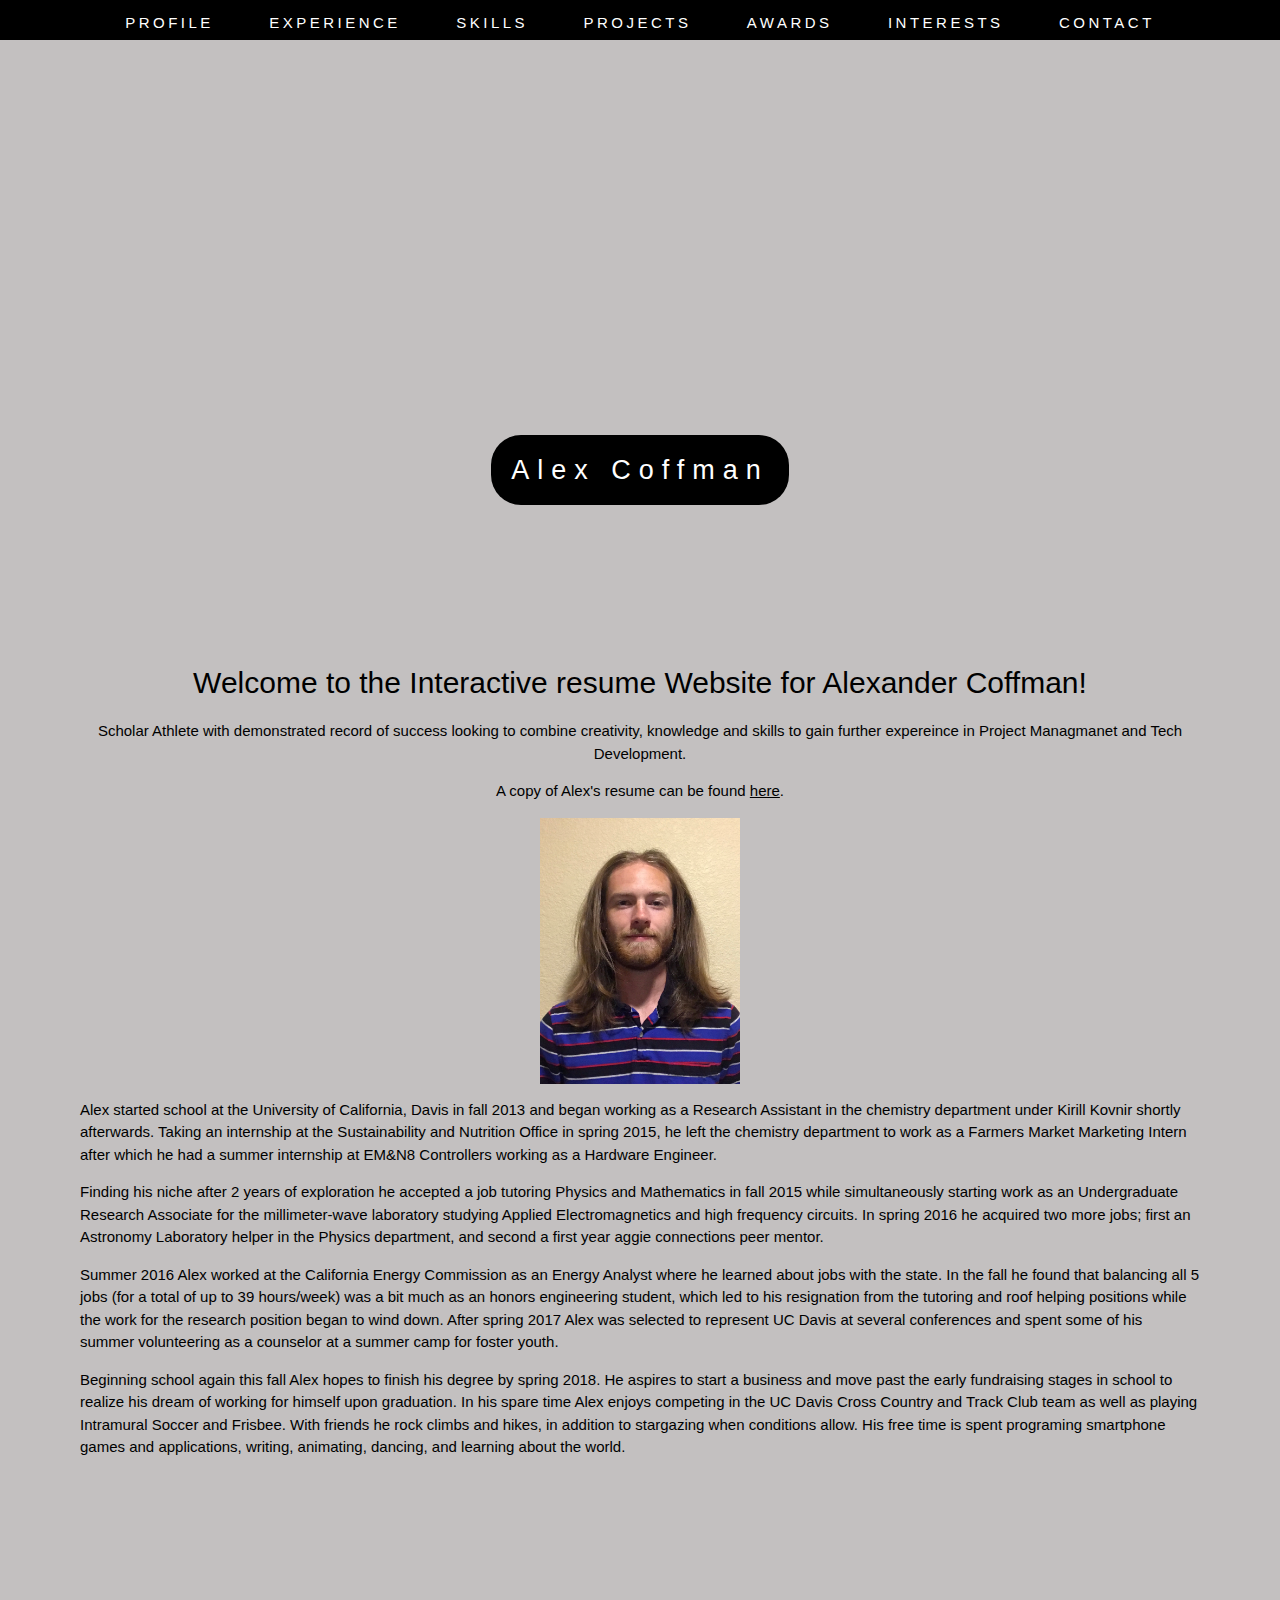
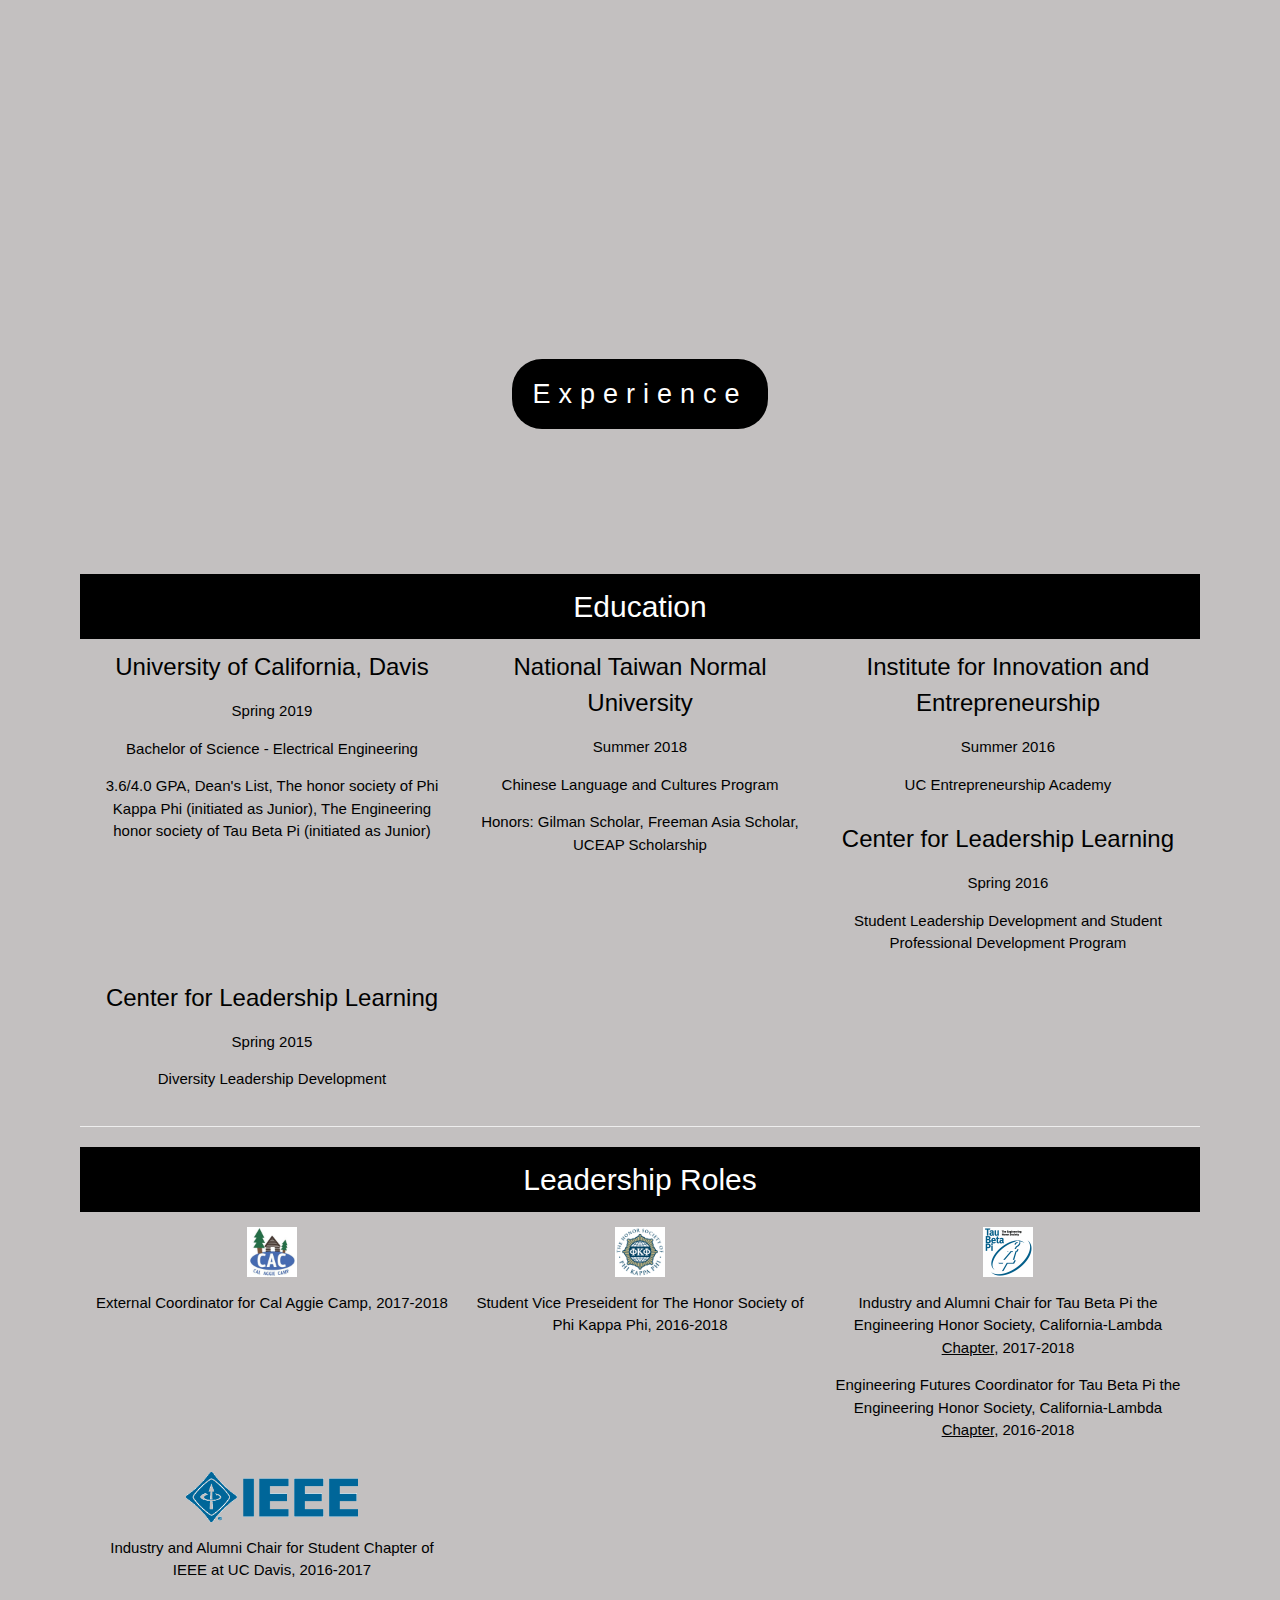
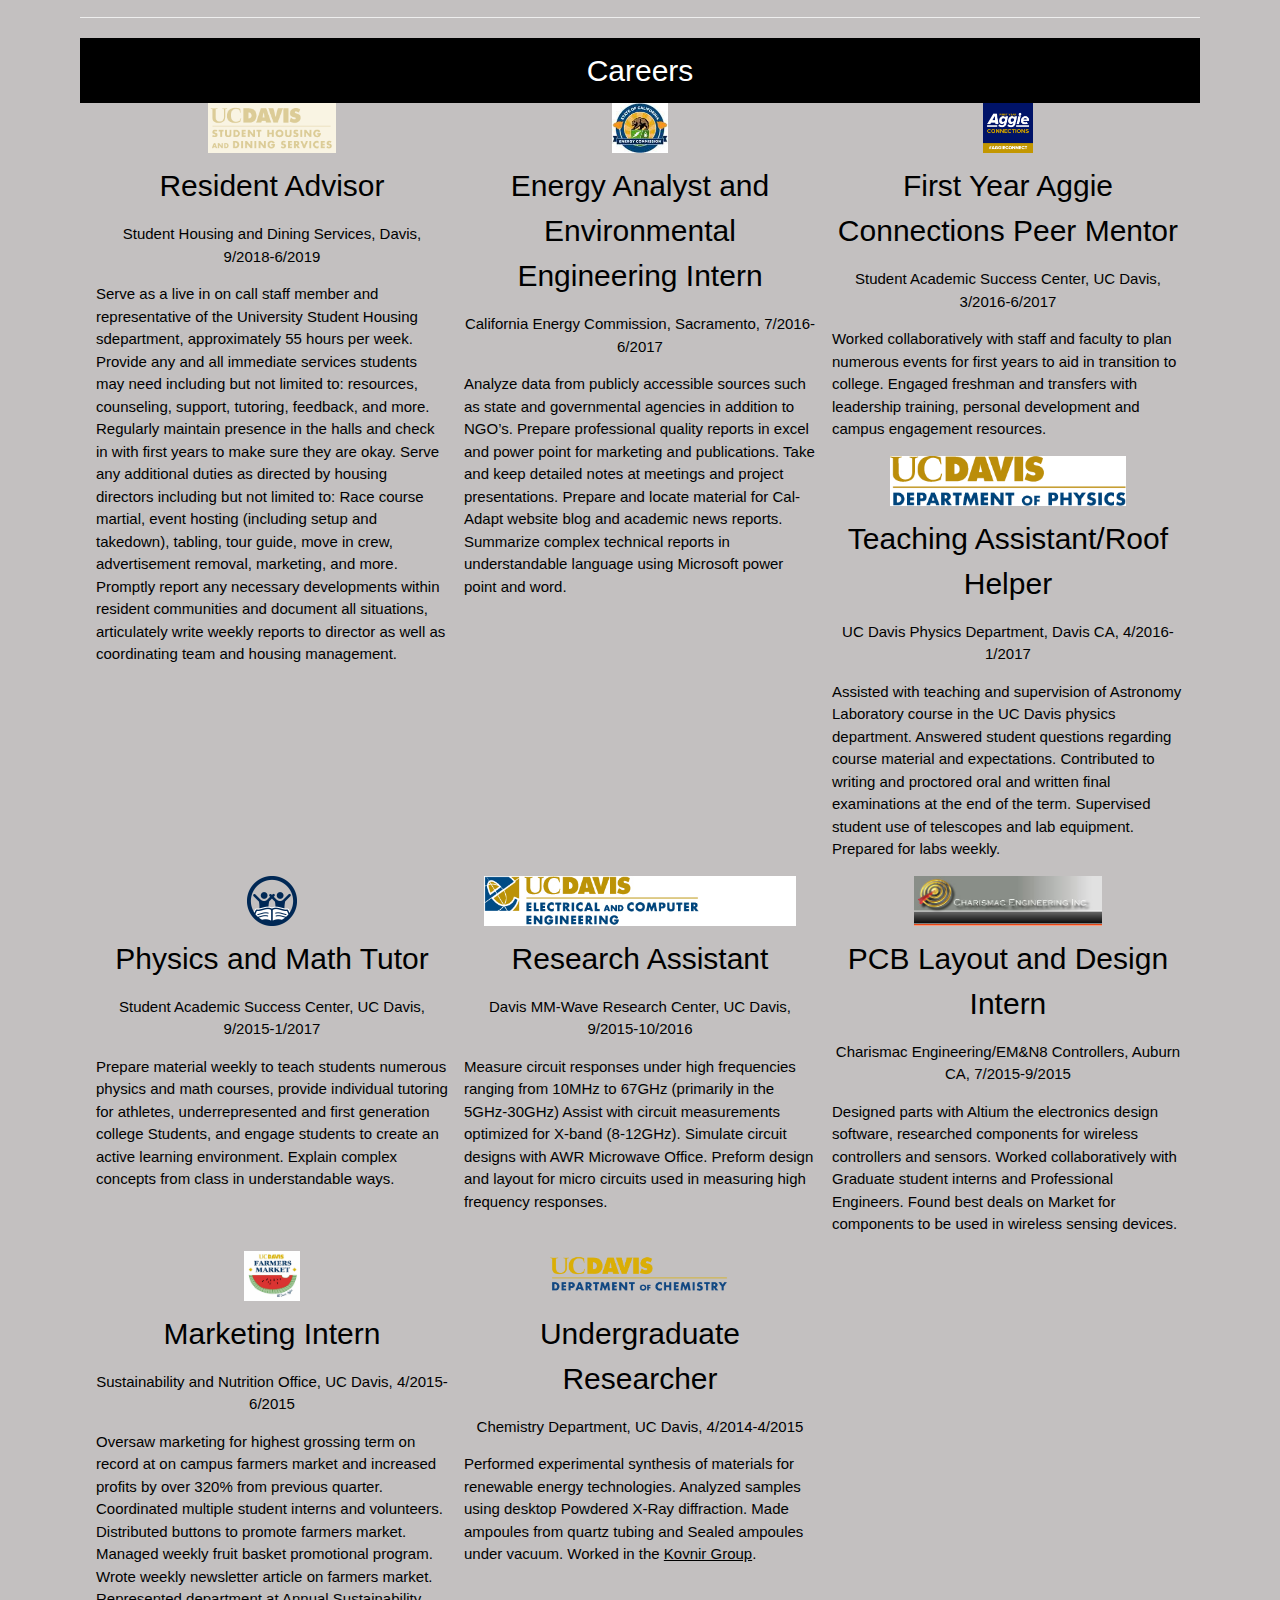
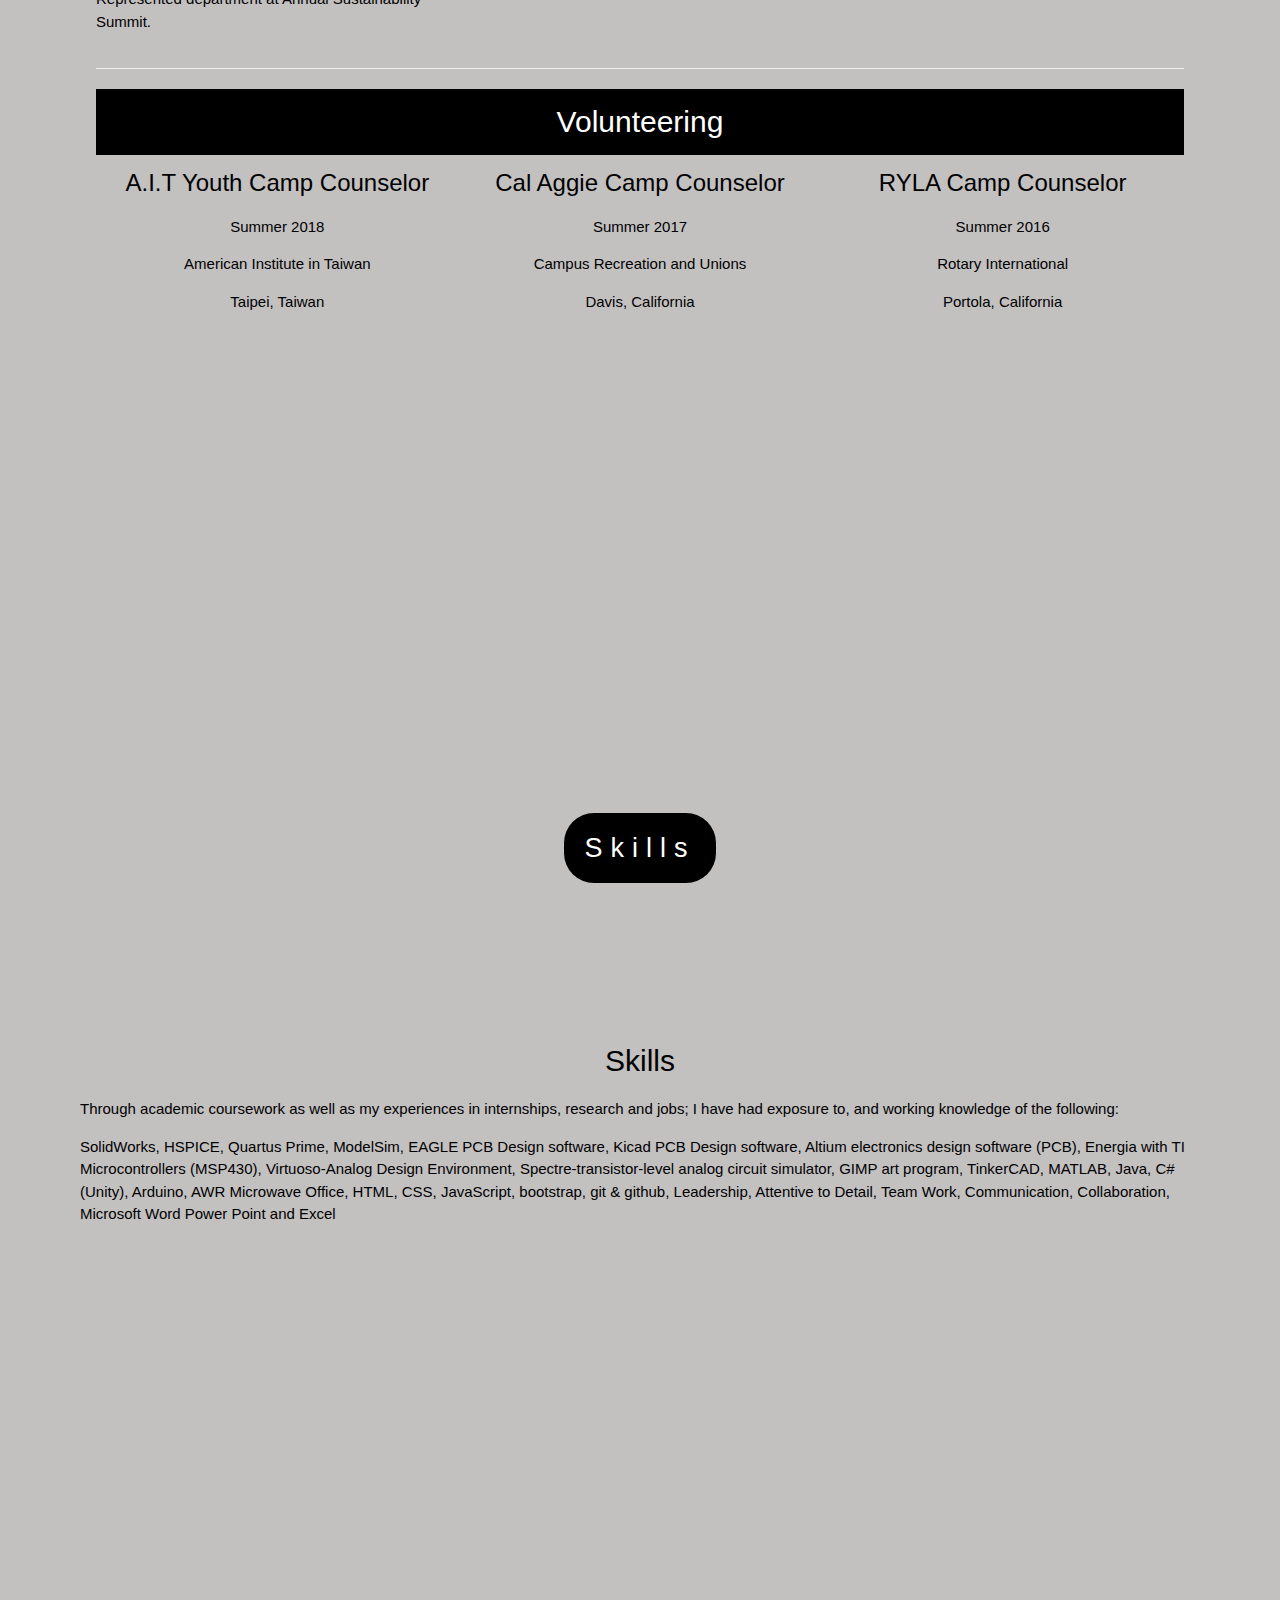
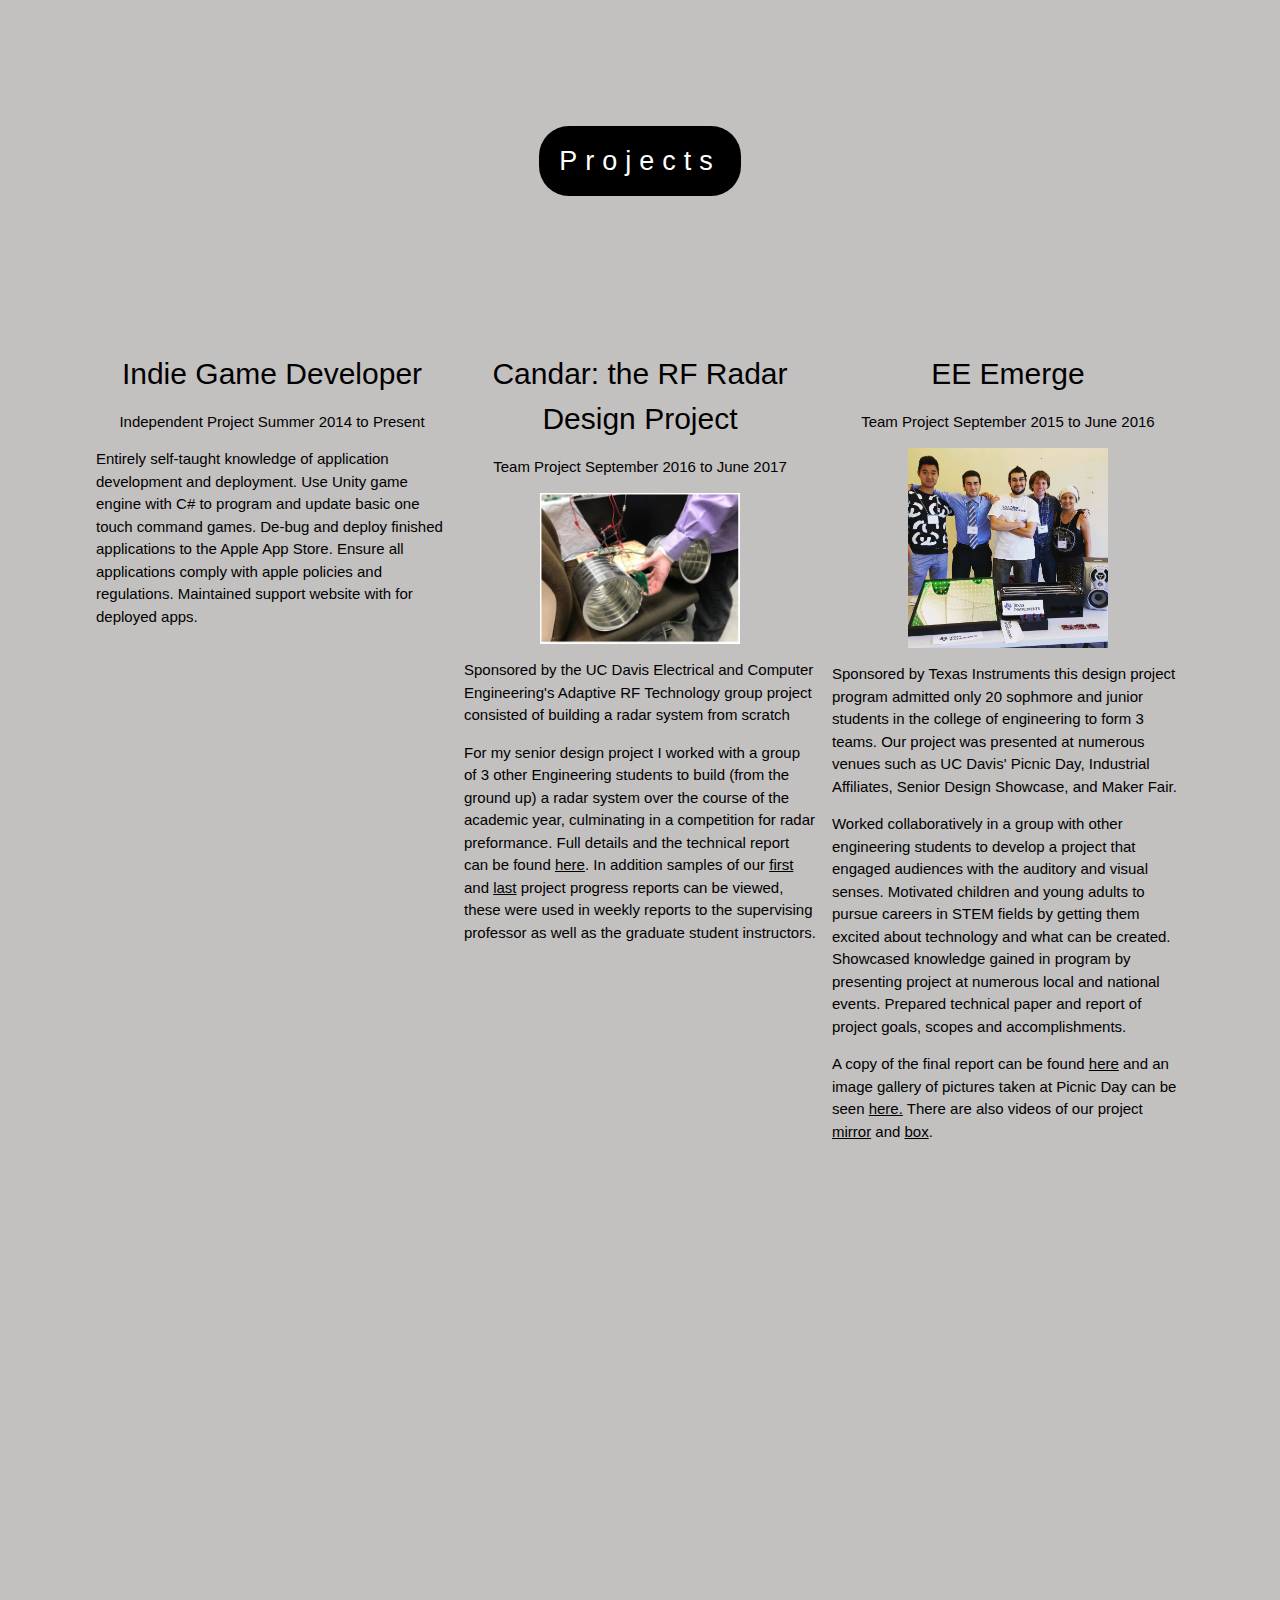
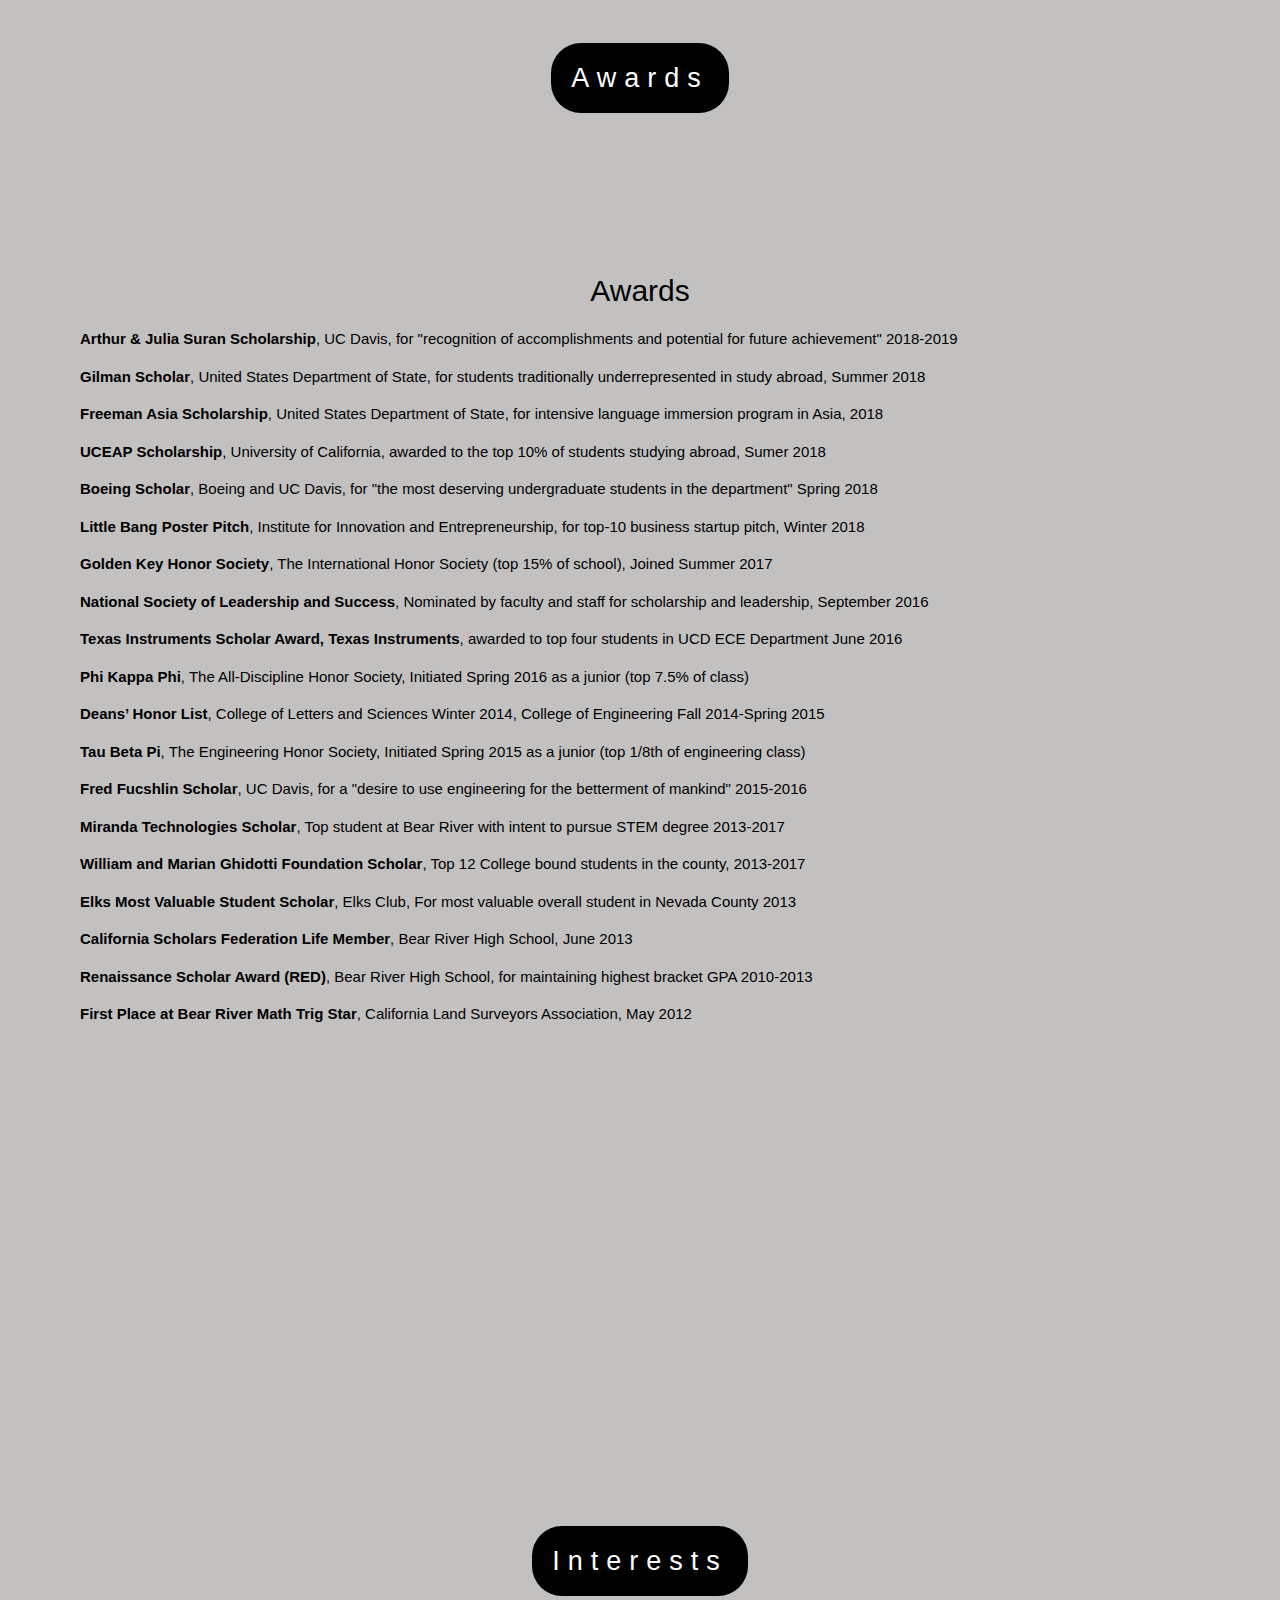
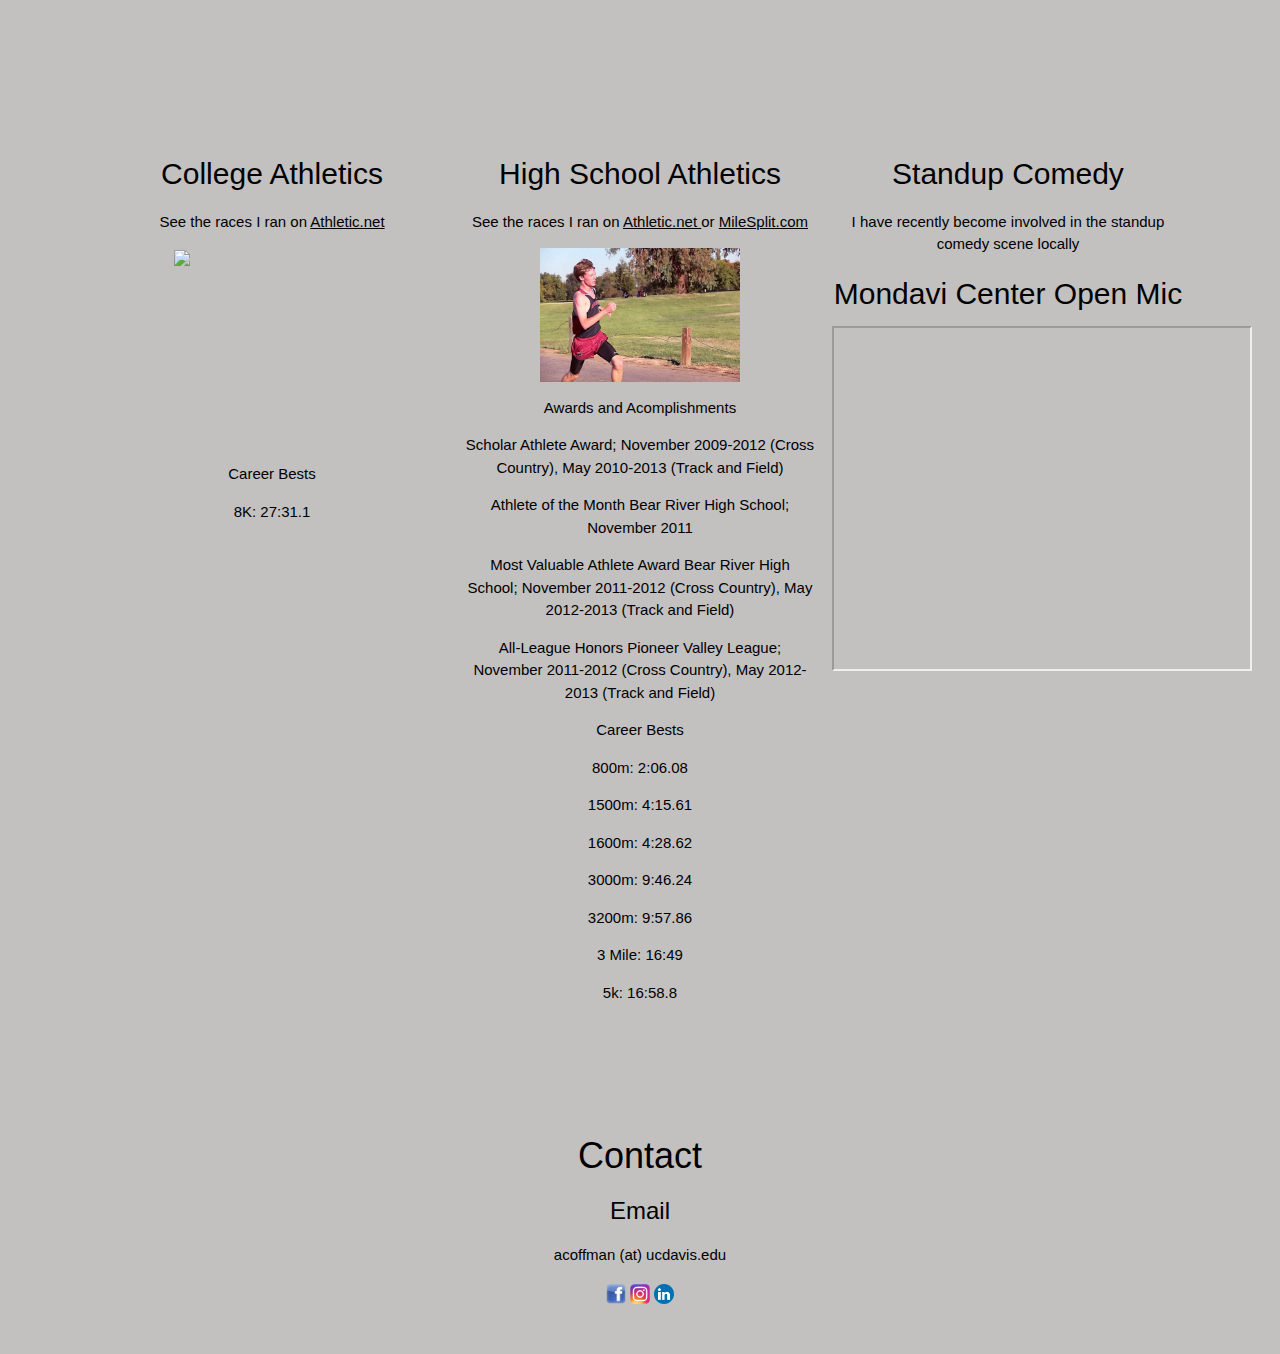
==== commit 44d45c1d: "Update index.html" ====
--- a/index.html
+++ b/index.html
@@ -1,3 +1,4 @@
+<!--
 <!DOCTYPE html>
 <html lang="en">
 <head>
@@ -380,4 +381,4 @@
     </div>
         
     </body>
-</html>+</html>
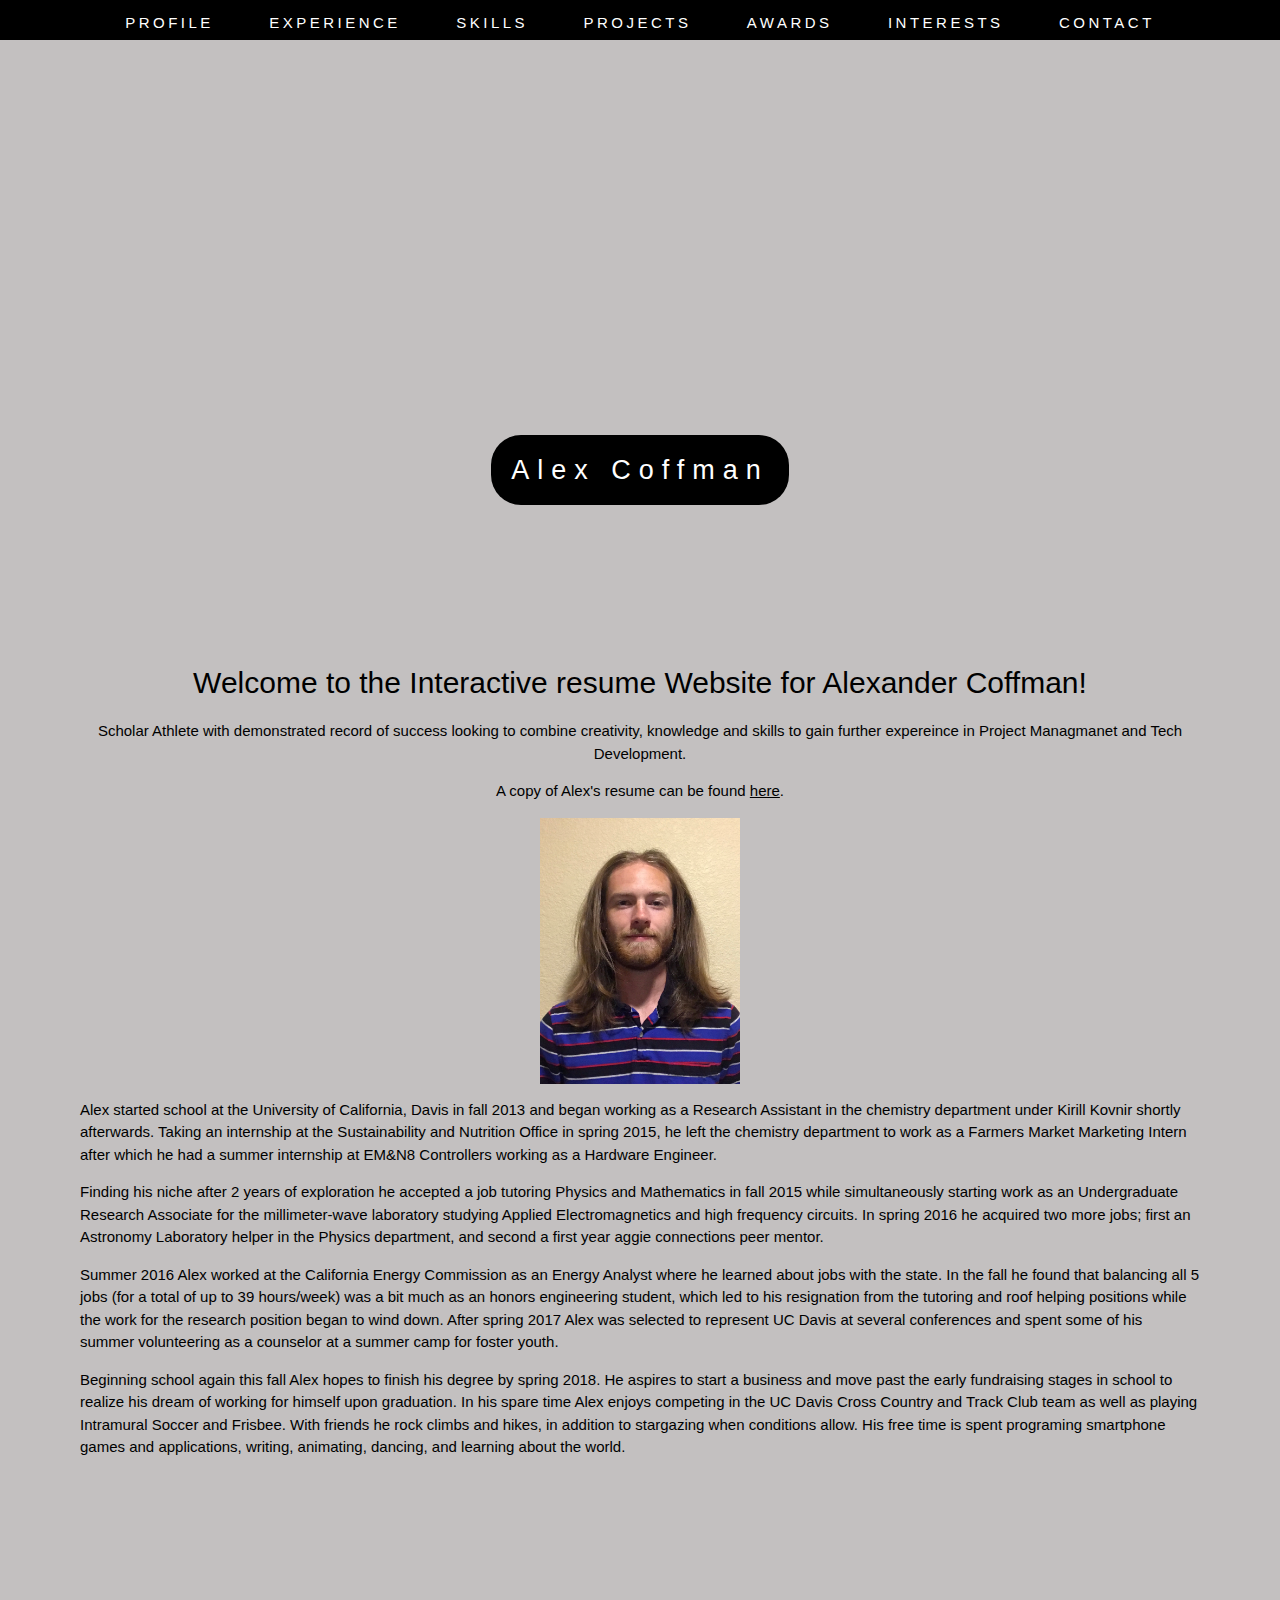
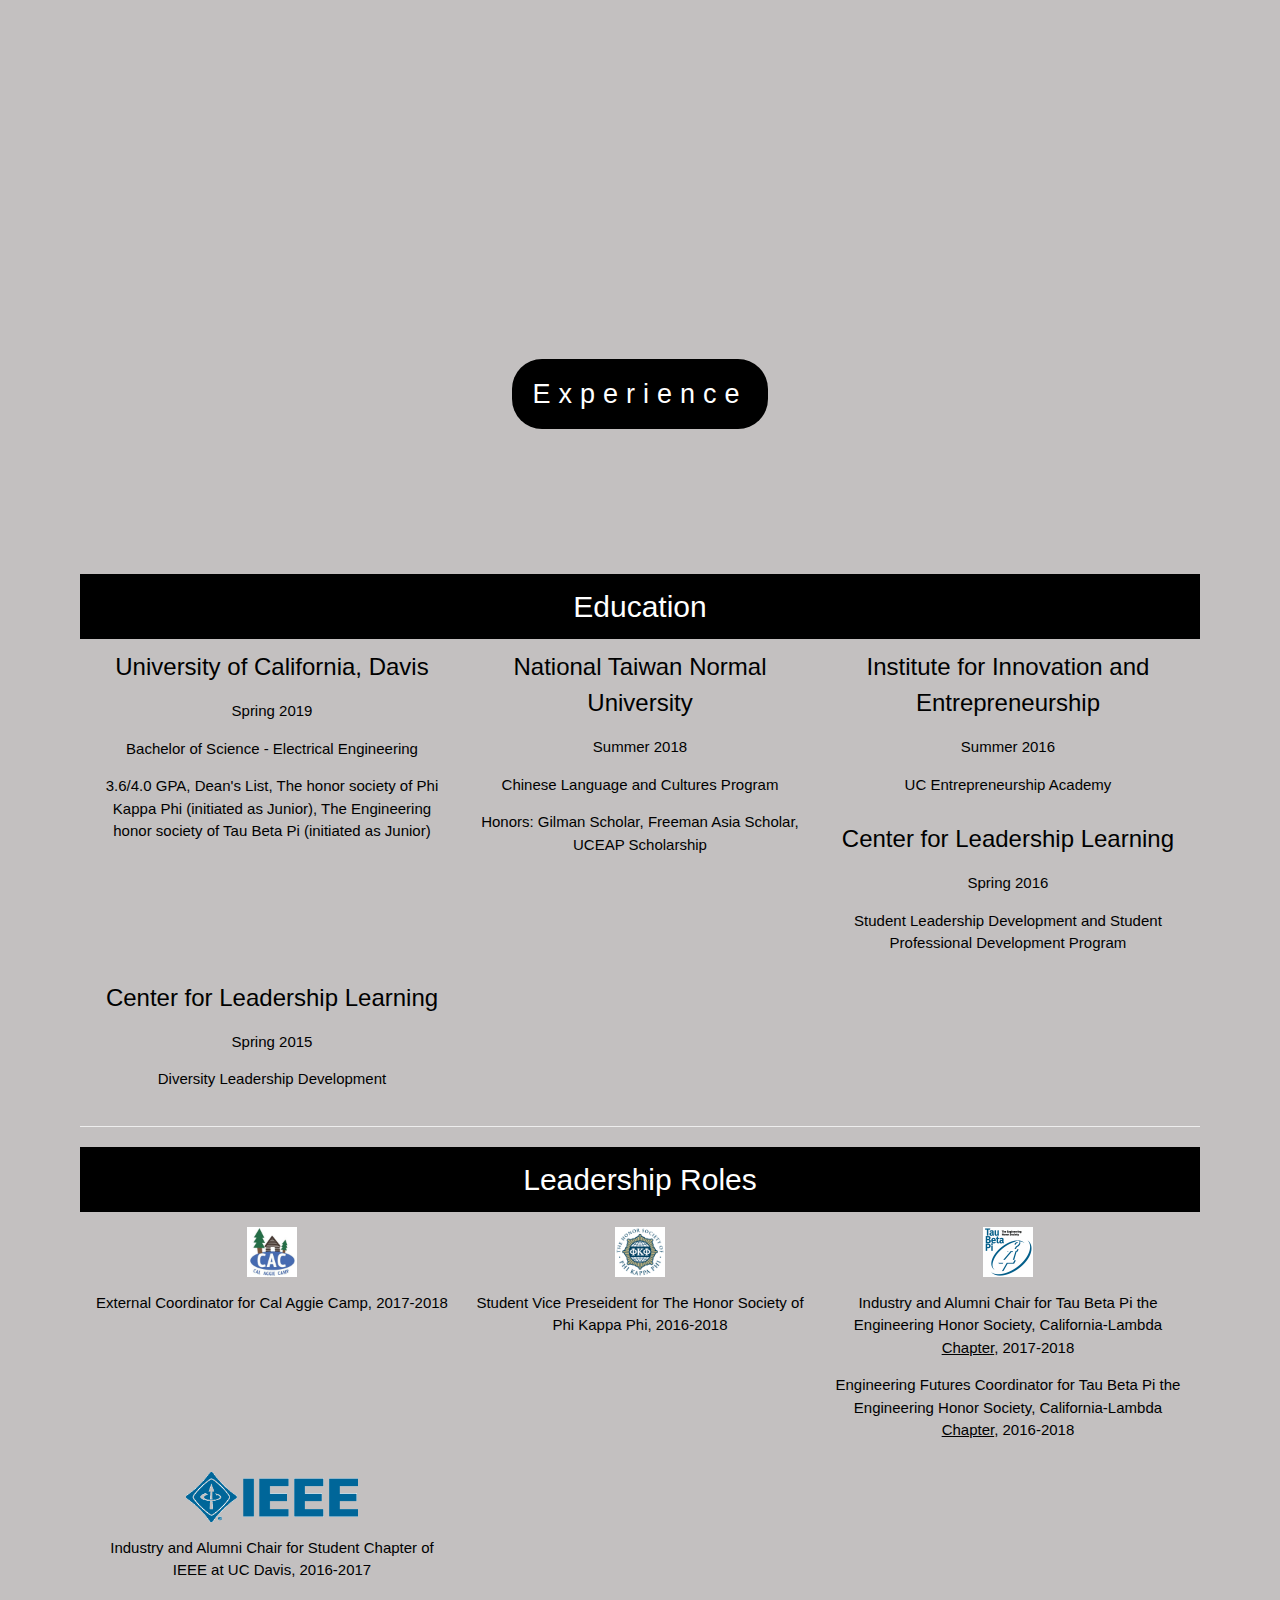
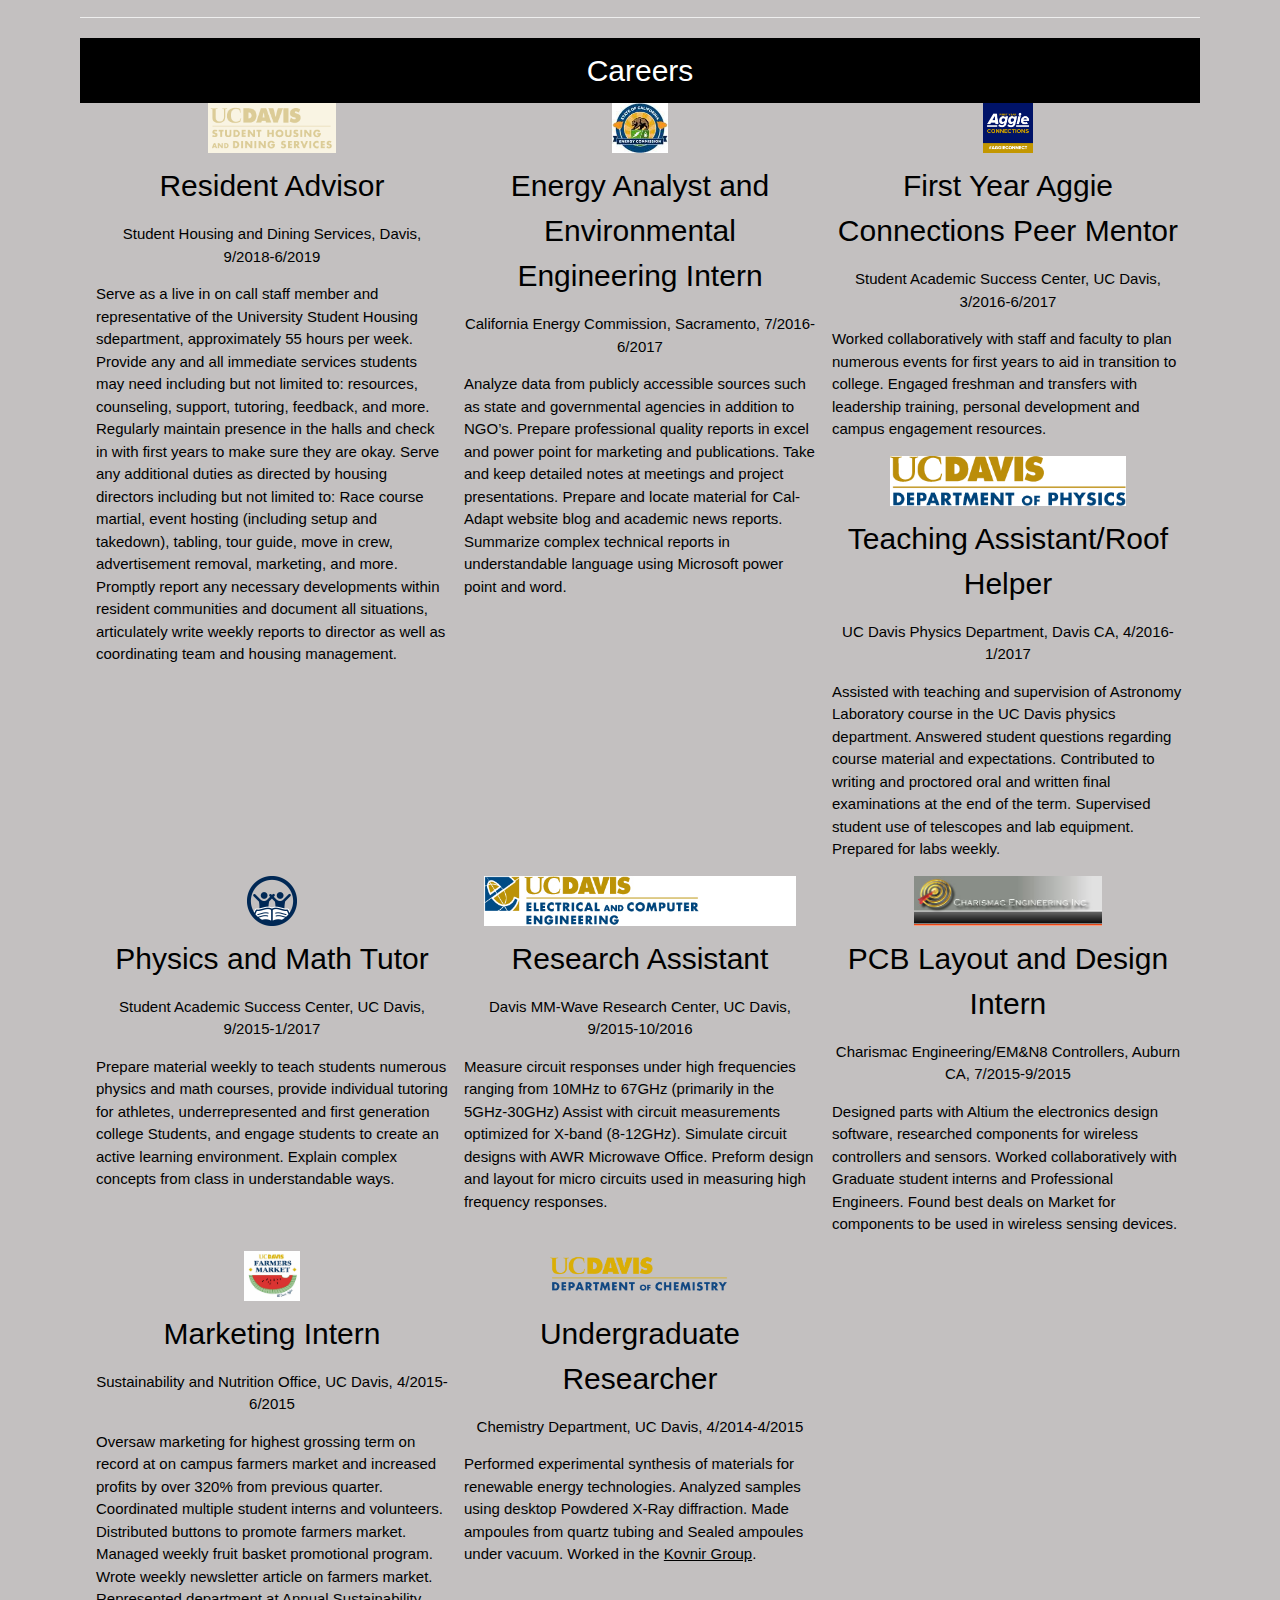
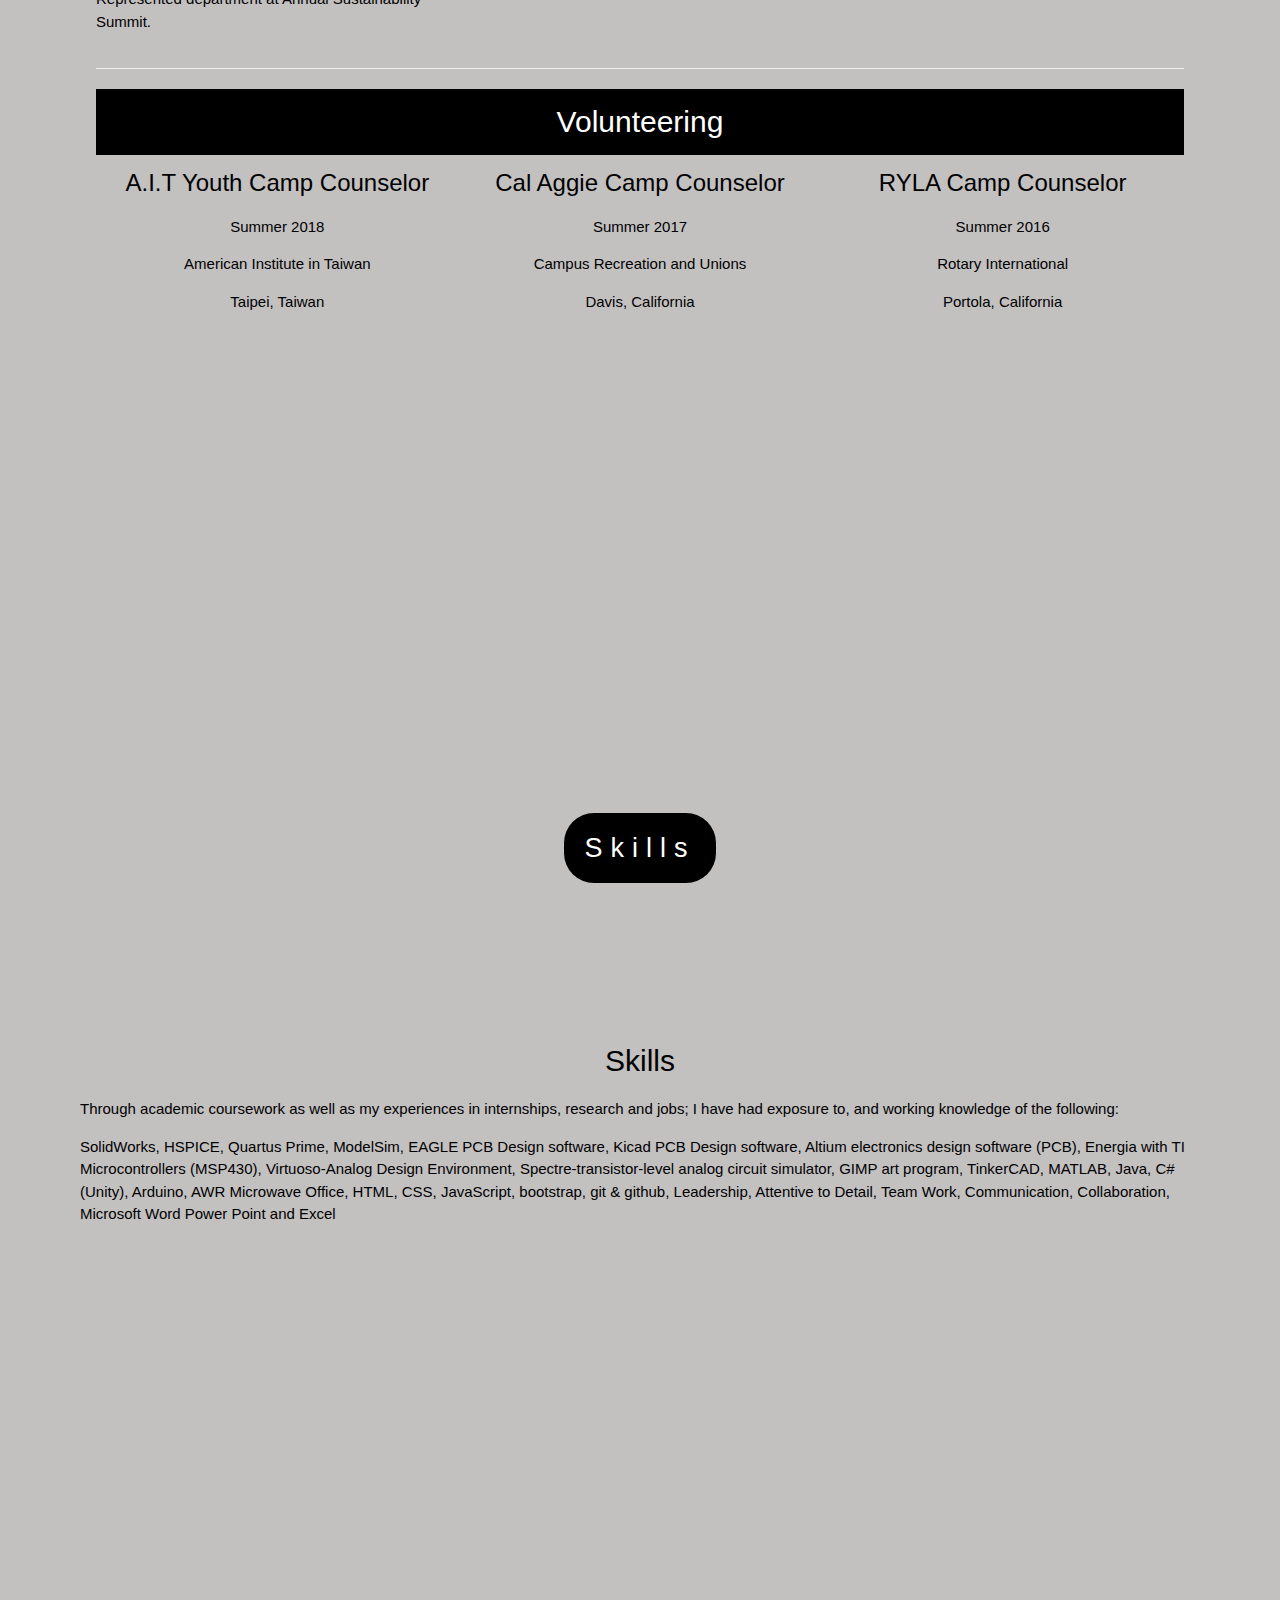
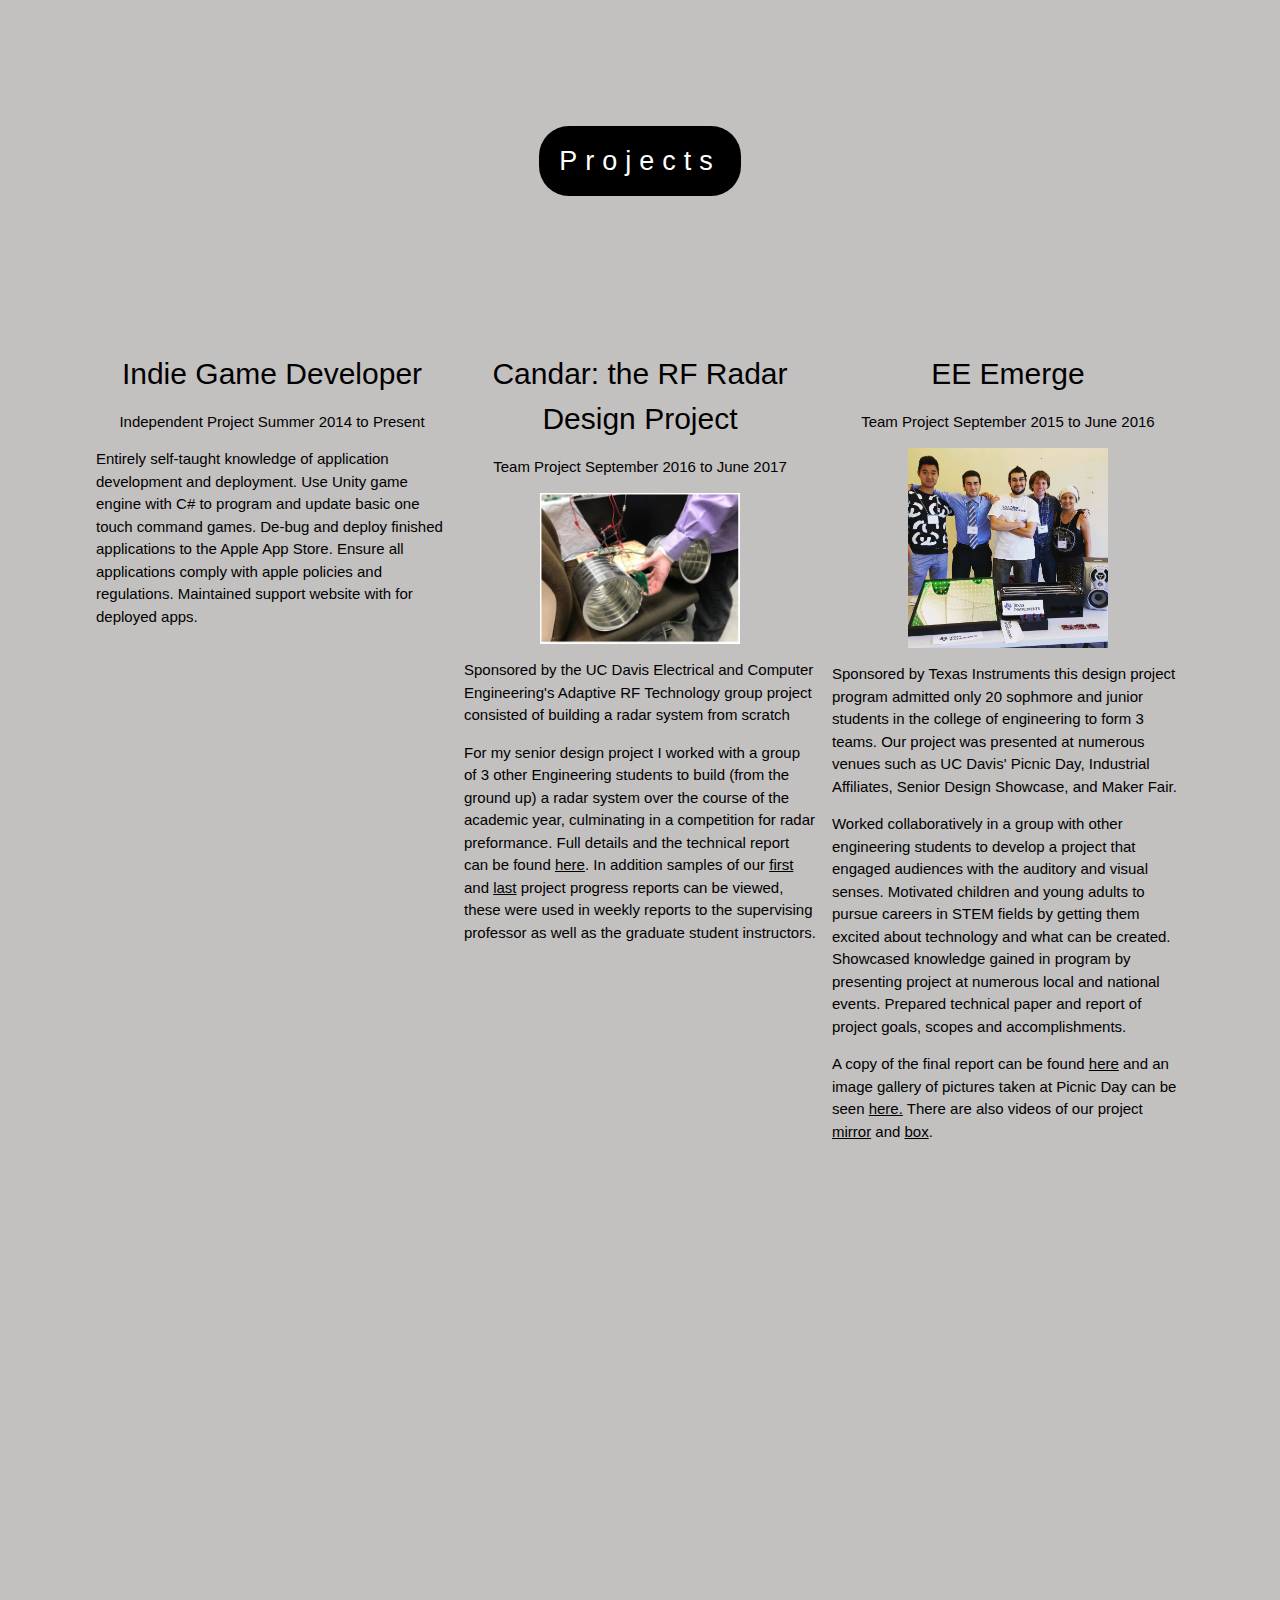
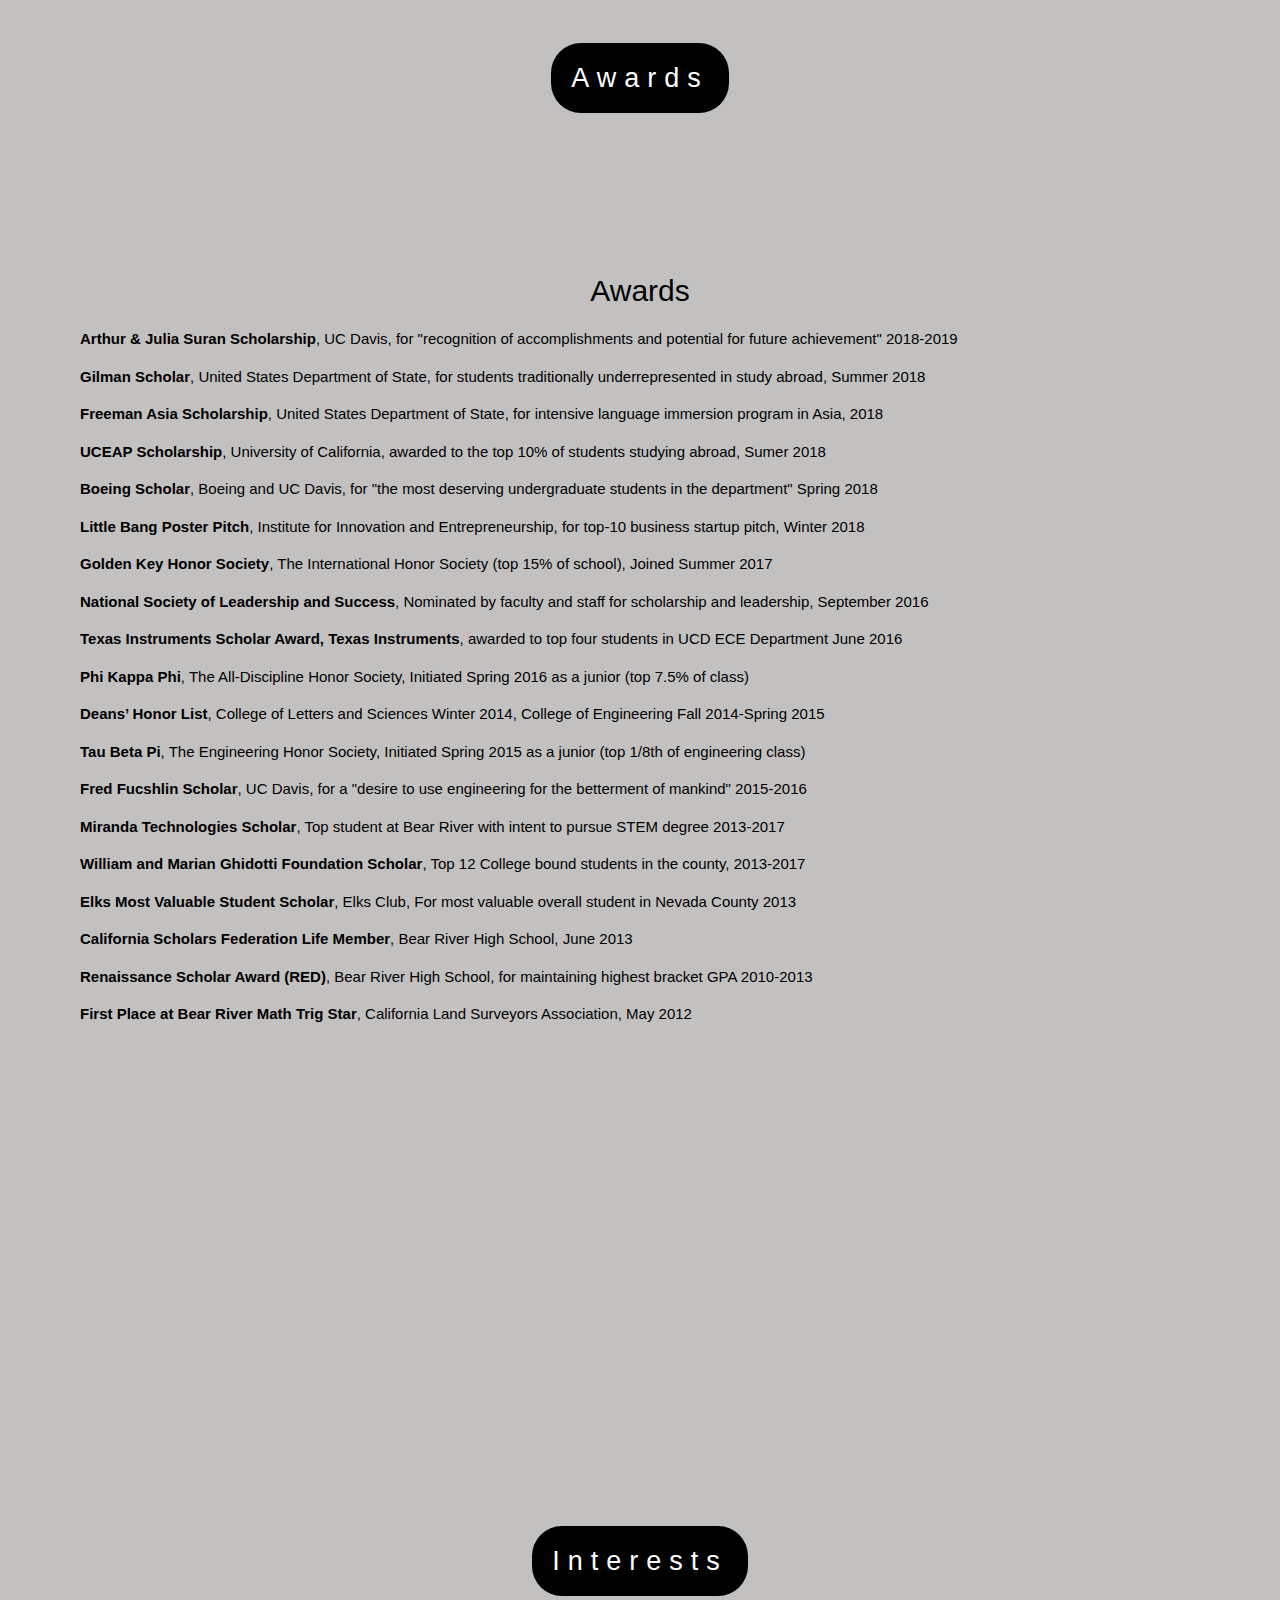
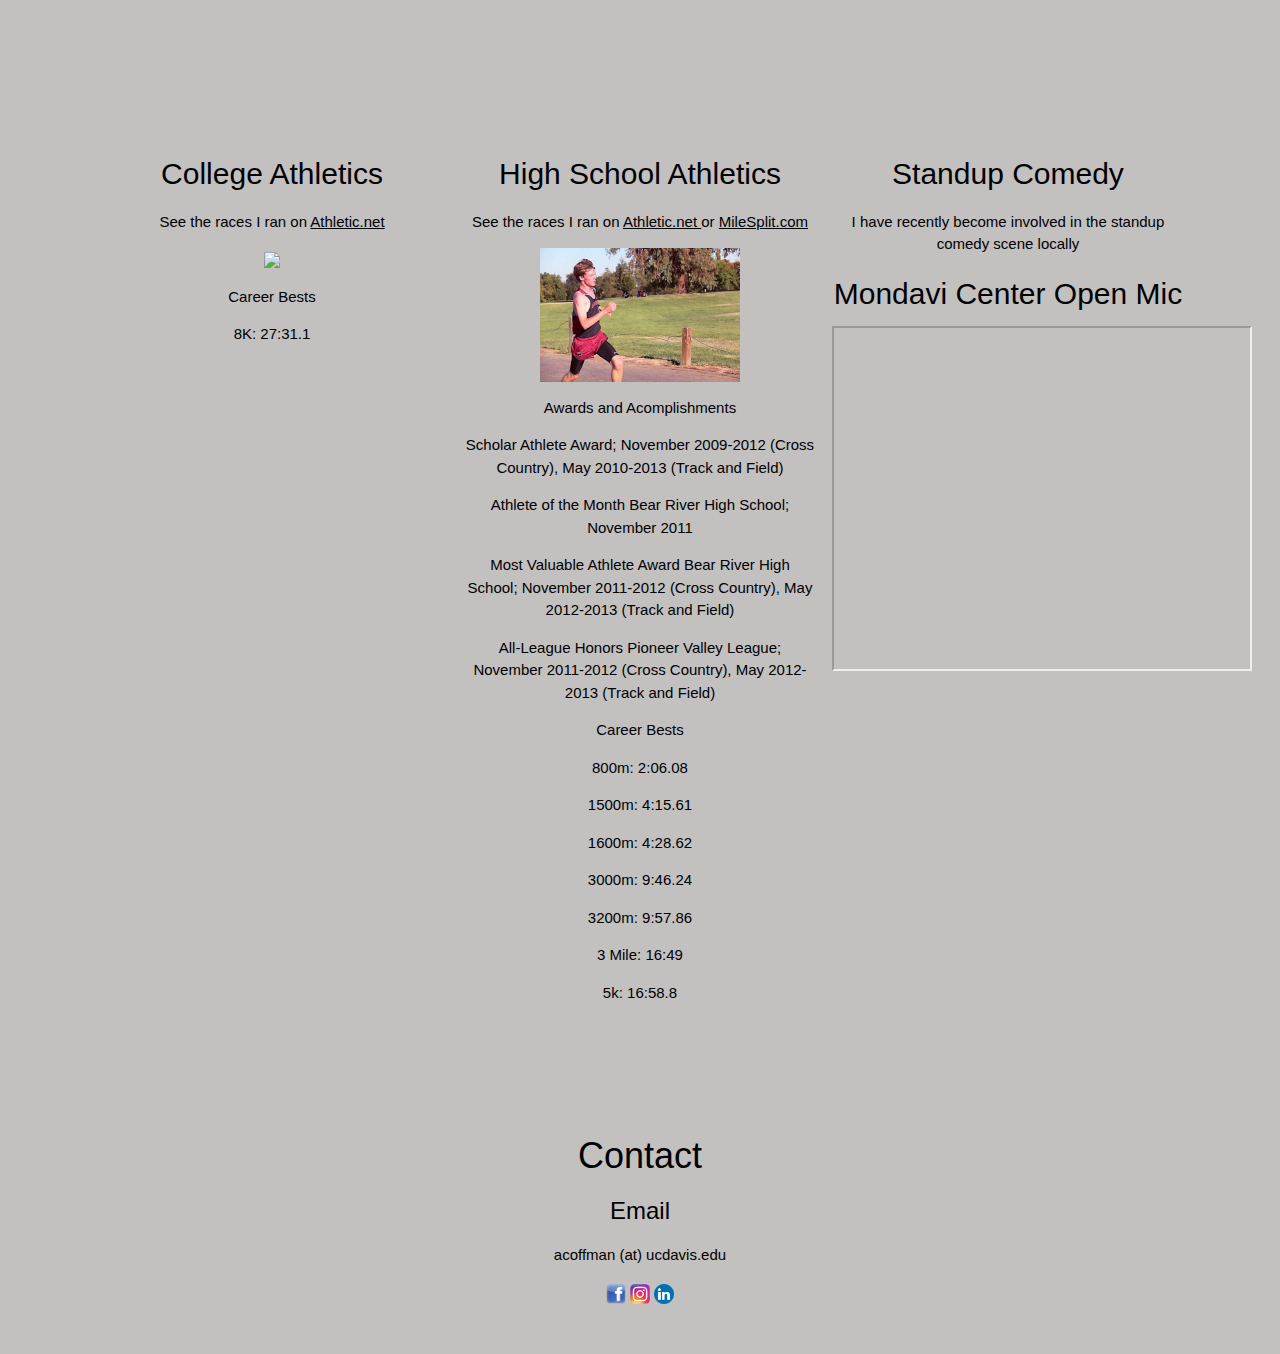
==== commit 10eeed5d: "Update index.html" ====
--- a/index.html
+++ b/index.html
@@ -1,4 +1,3 @@
-<!--
 <!DOCTYPE html>
 <html lang="en">
 <head>
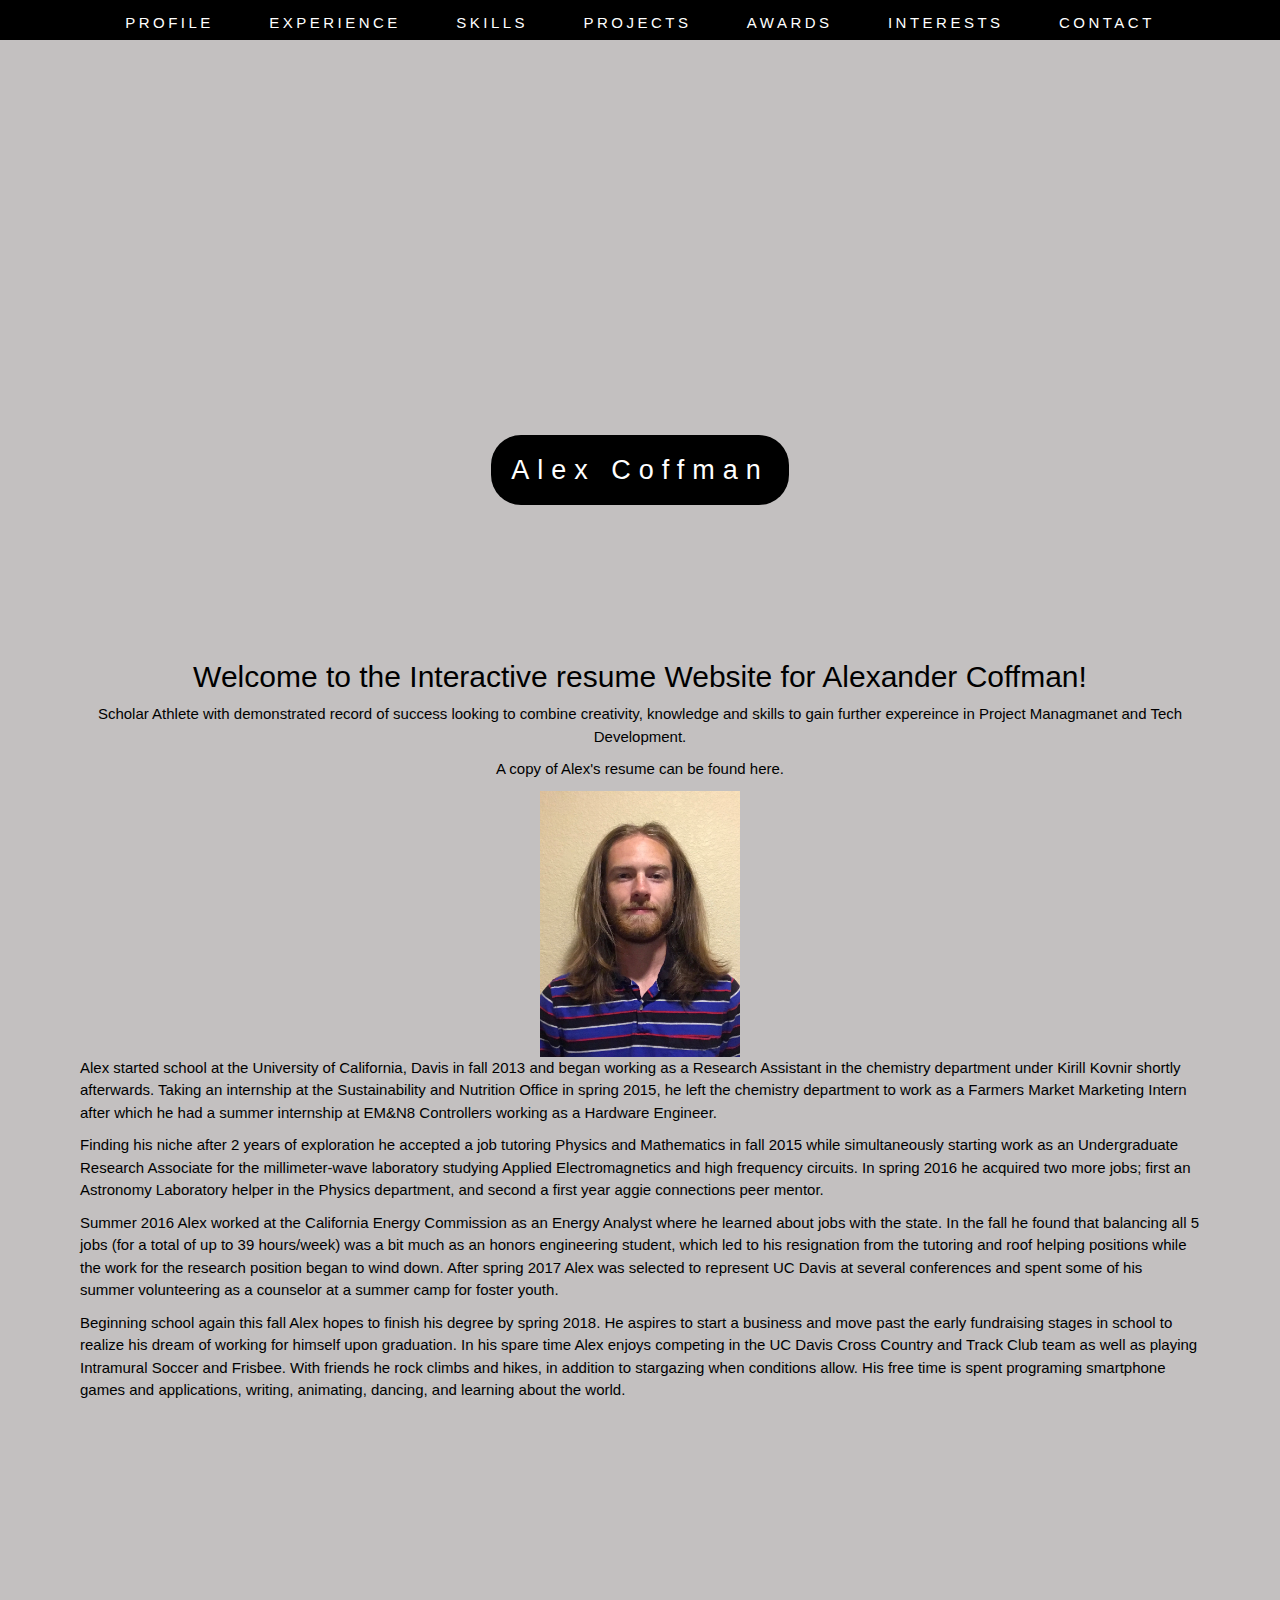
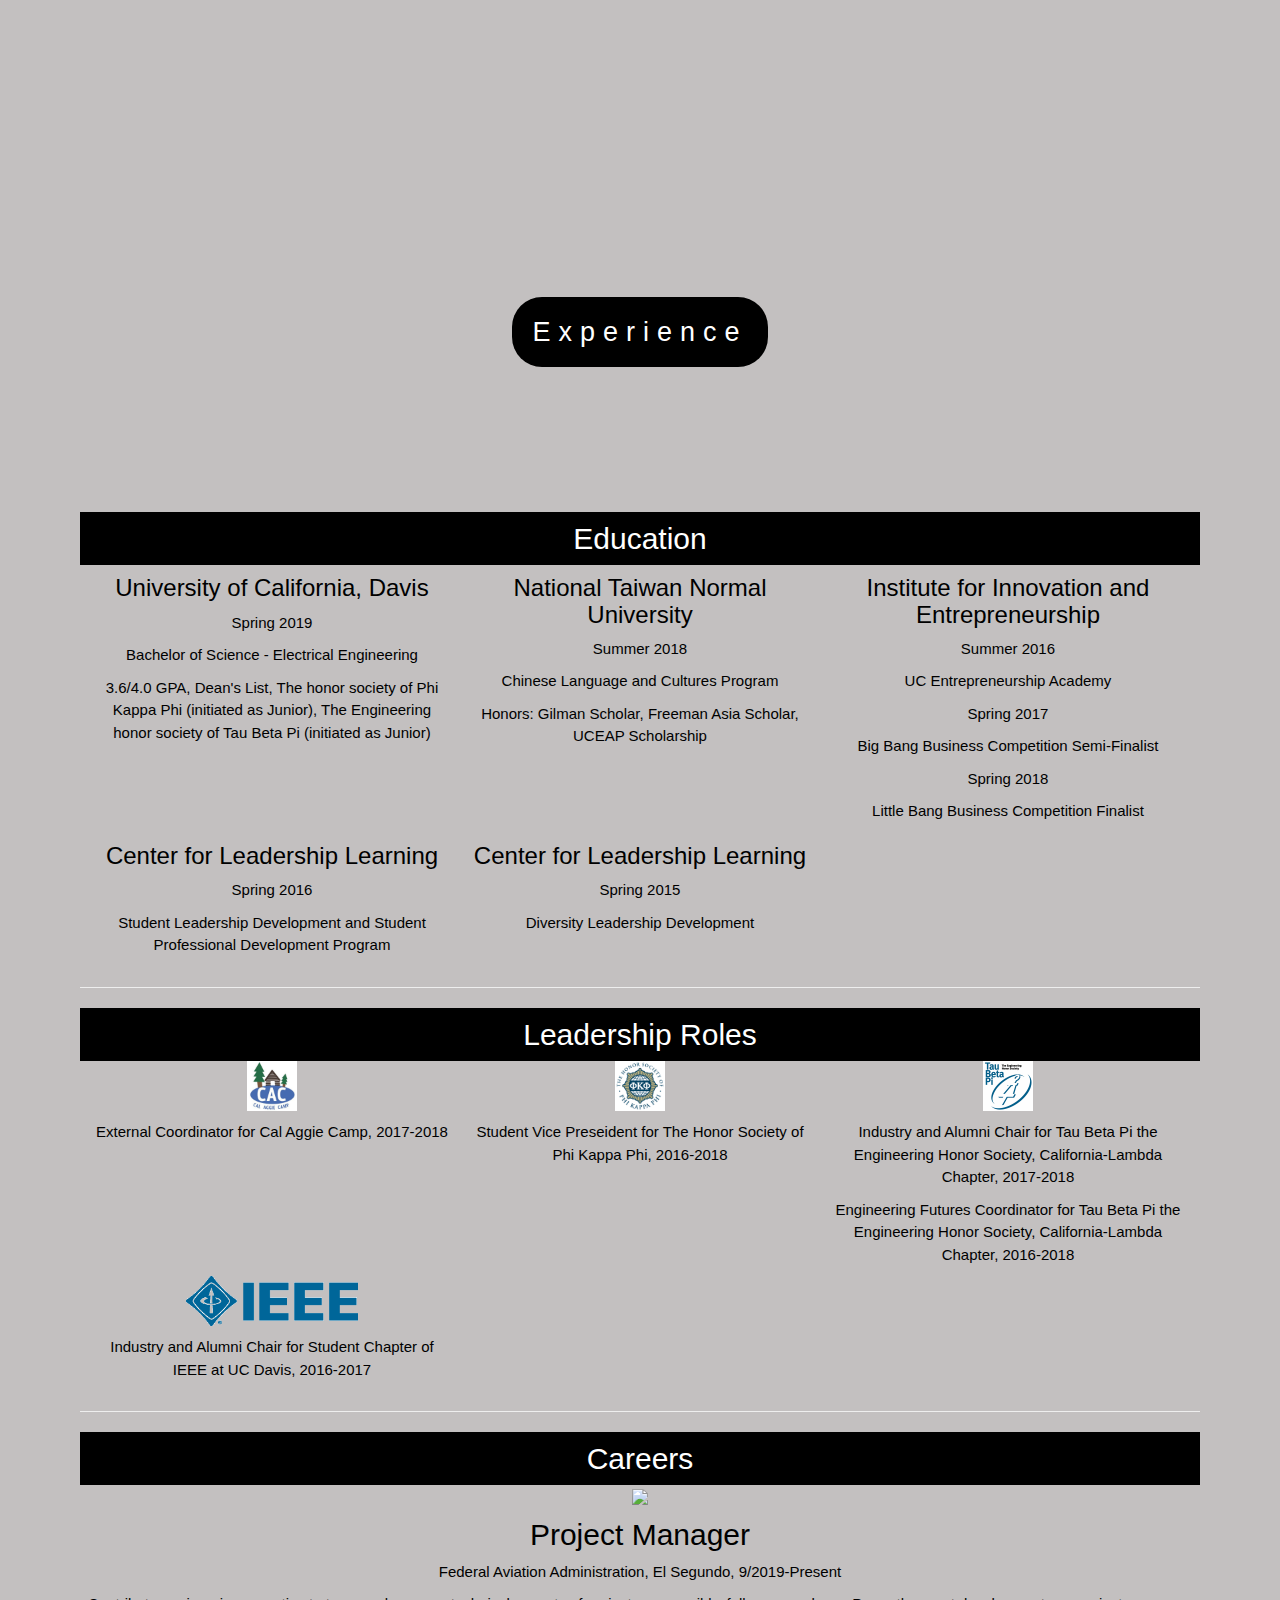
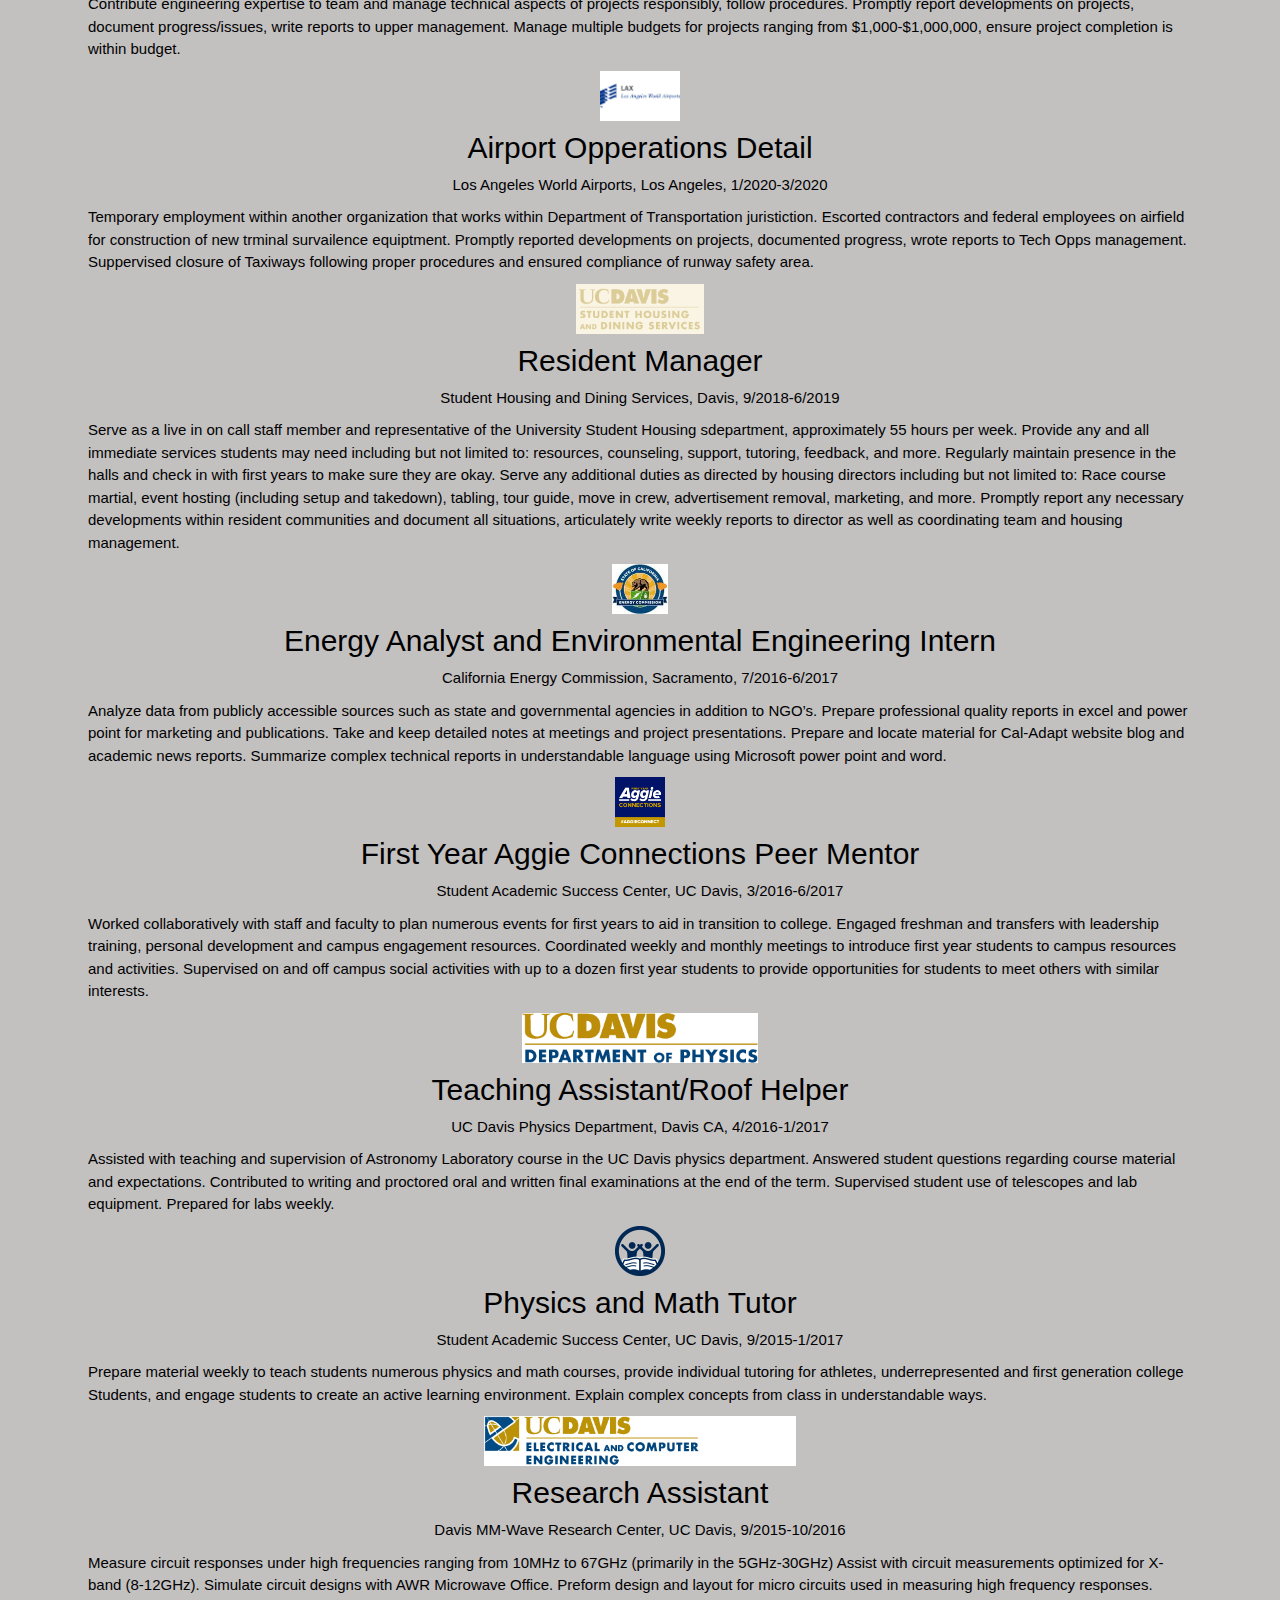
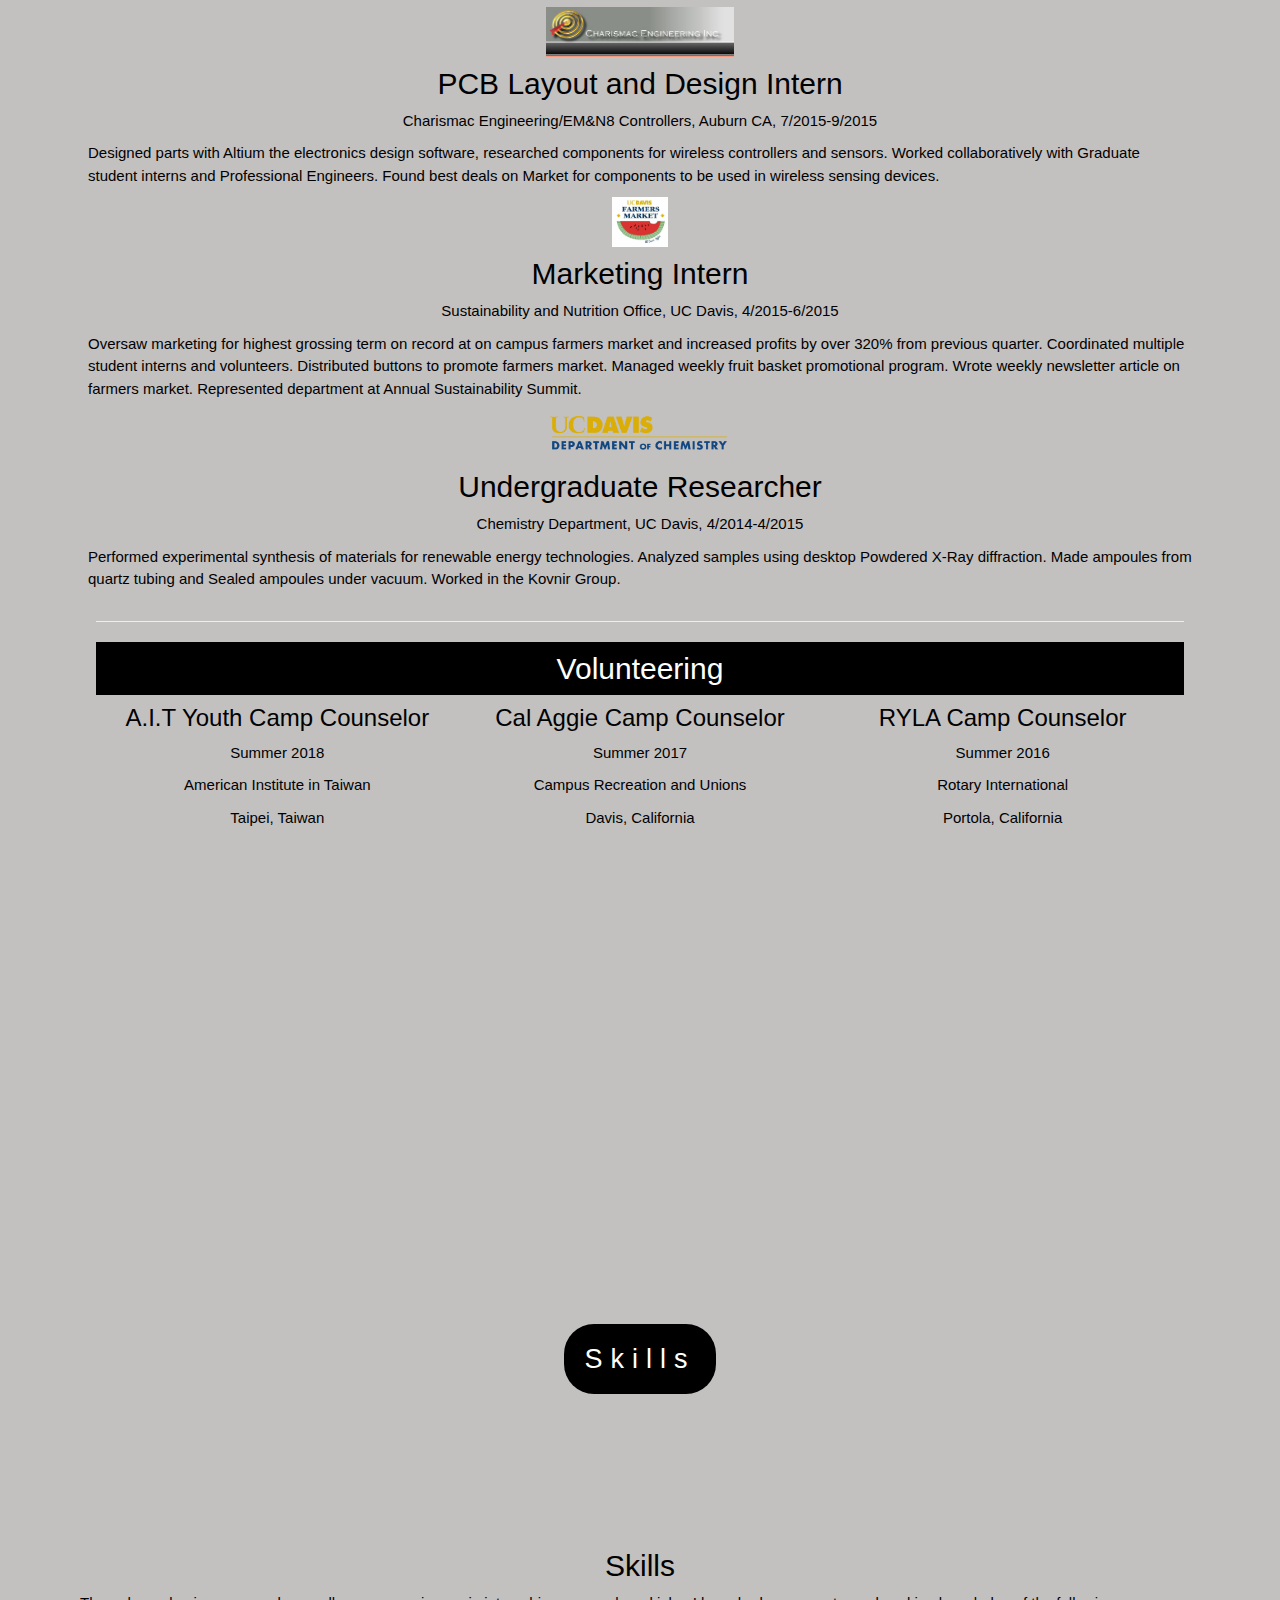
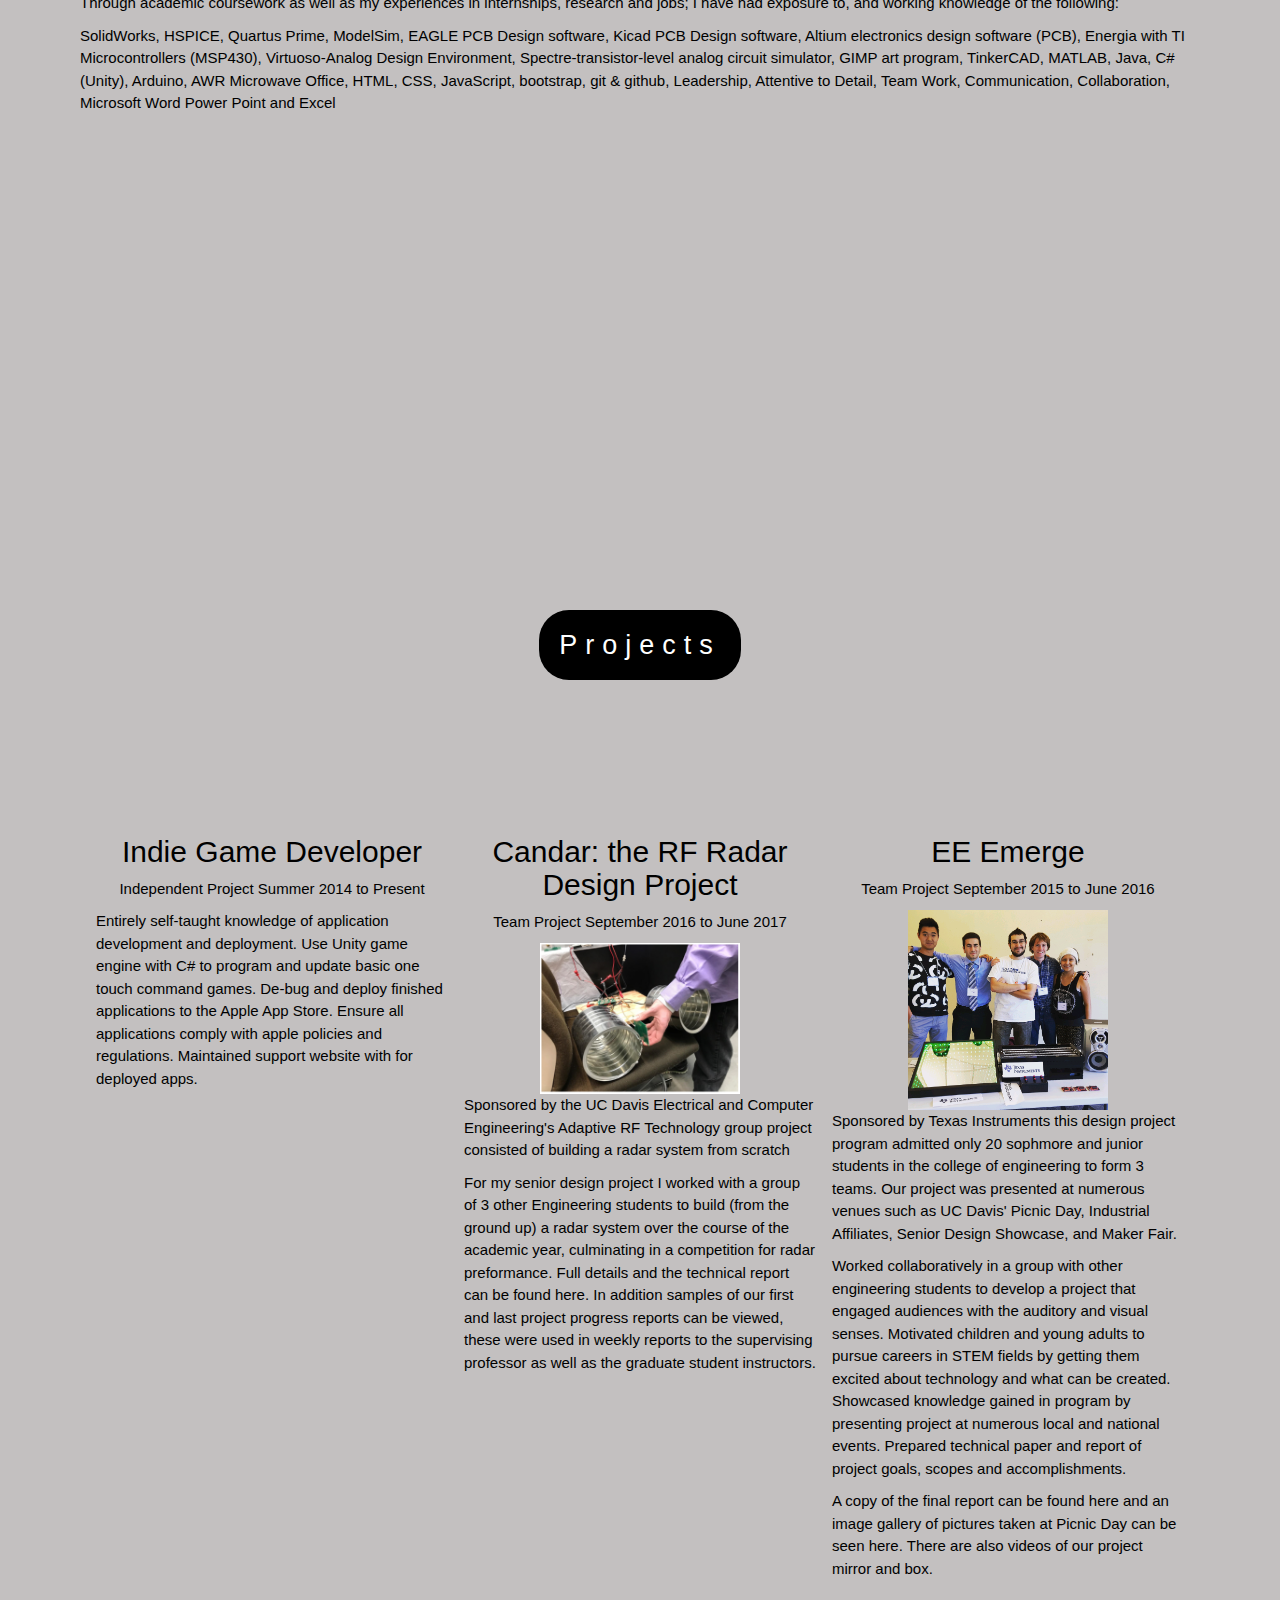
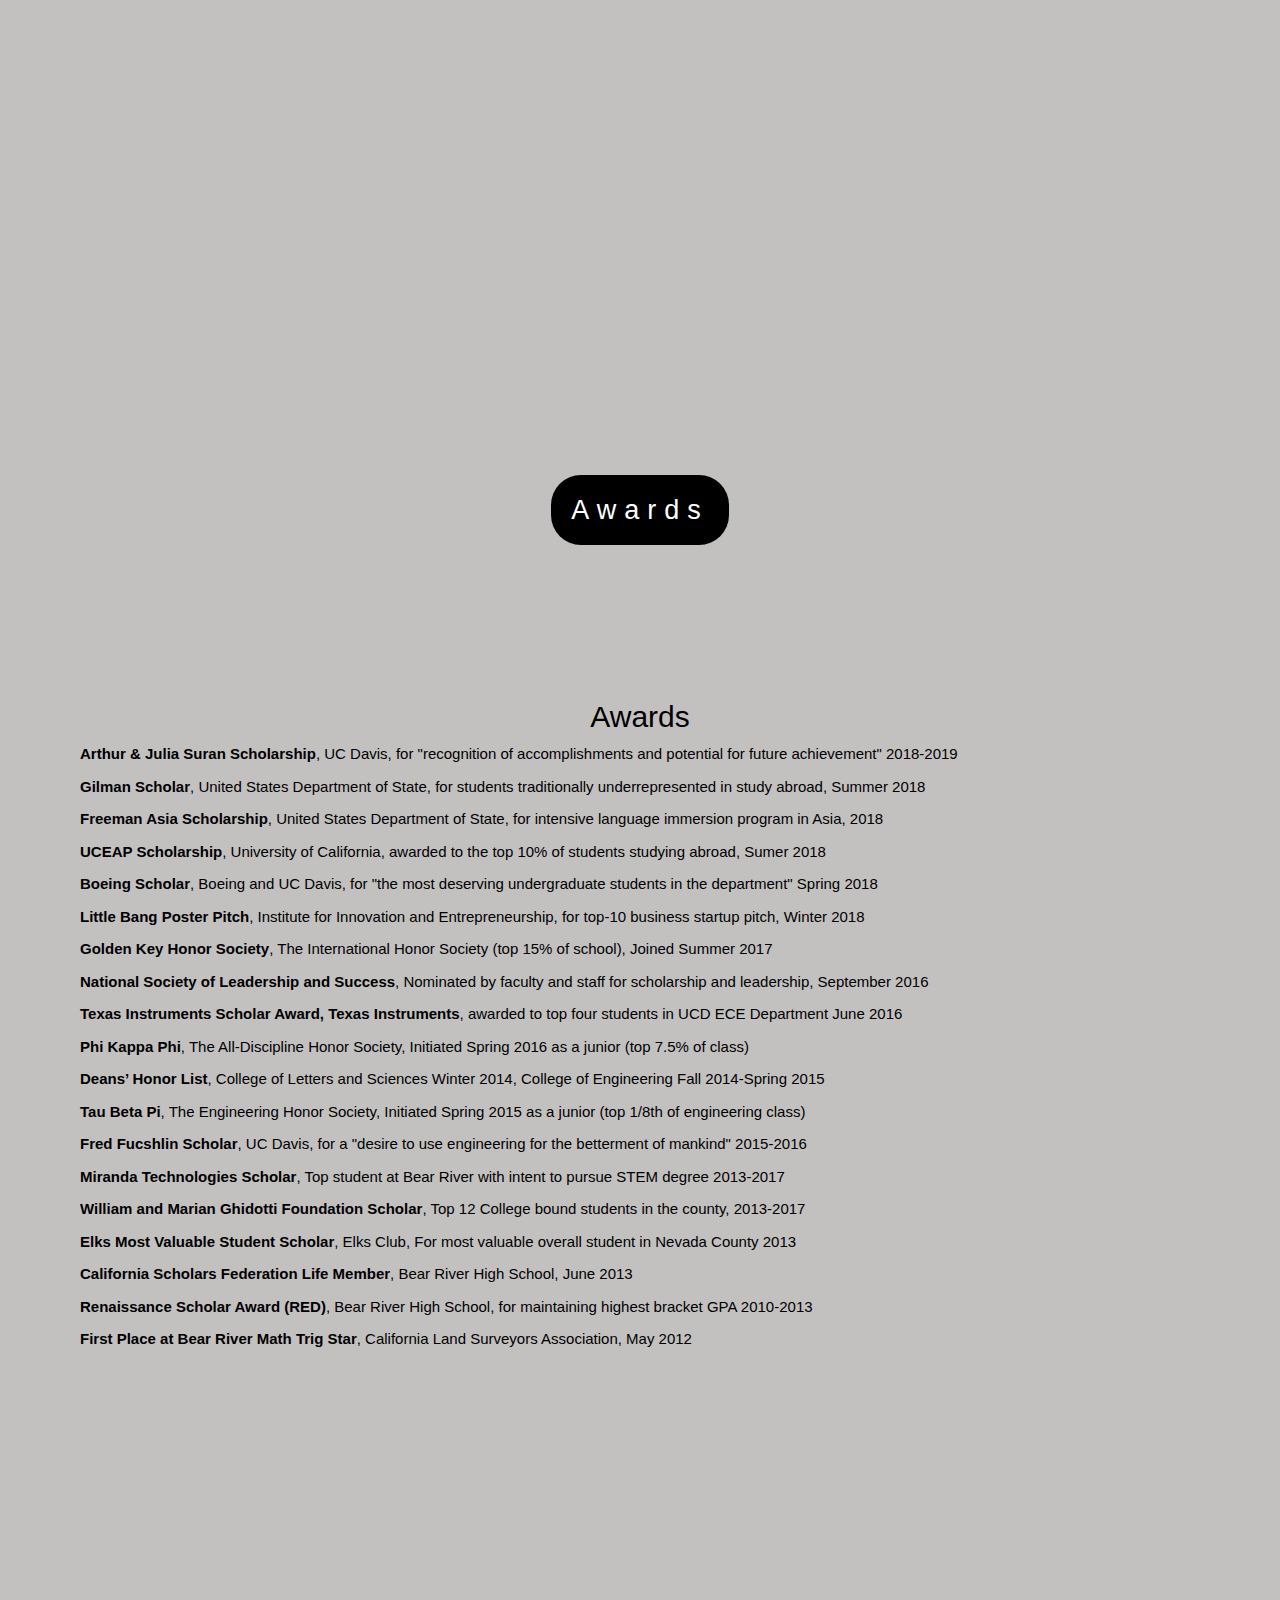
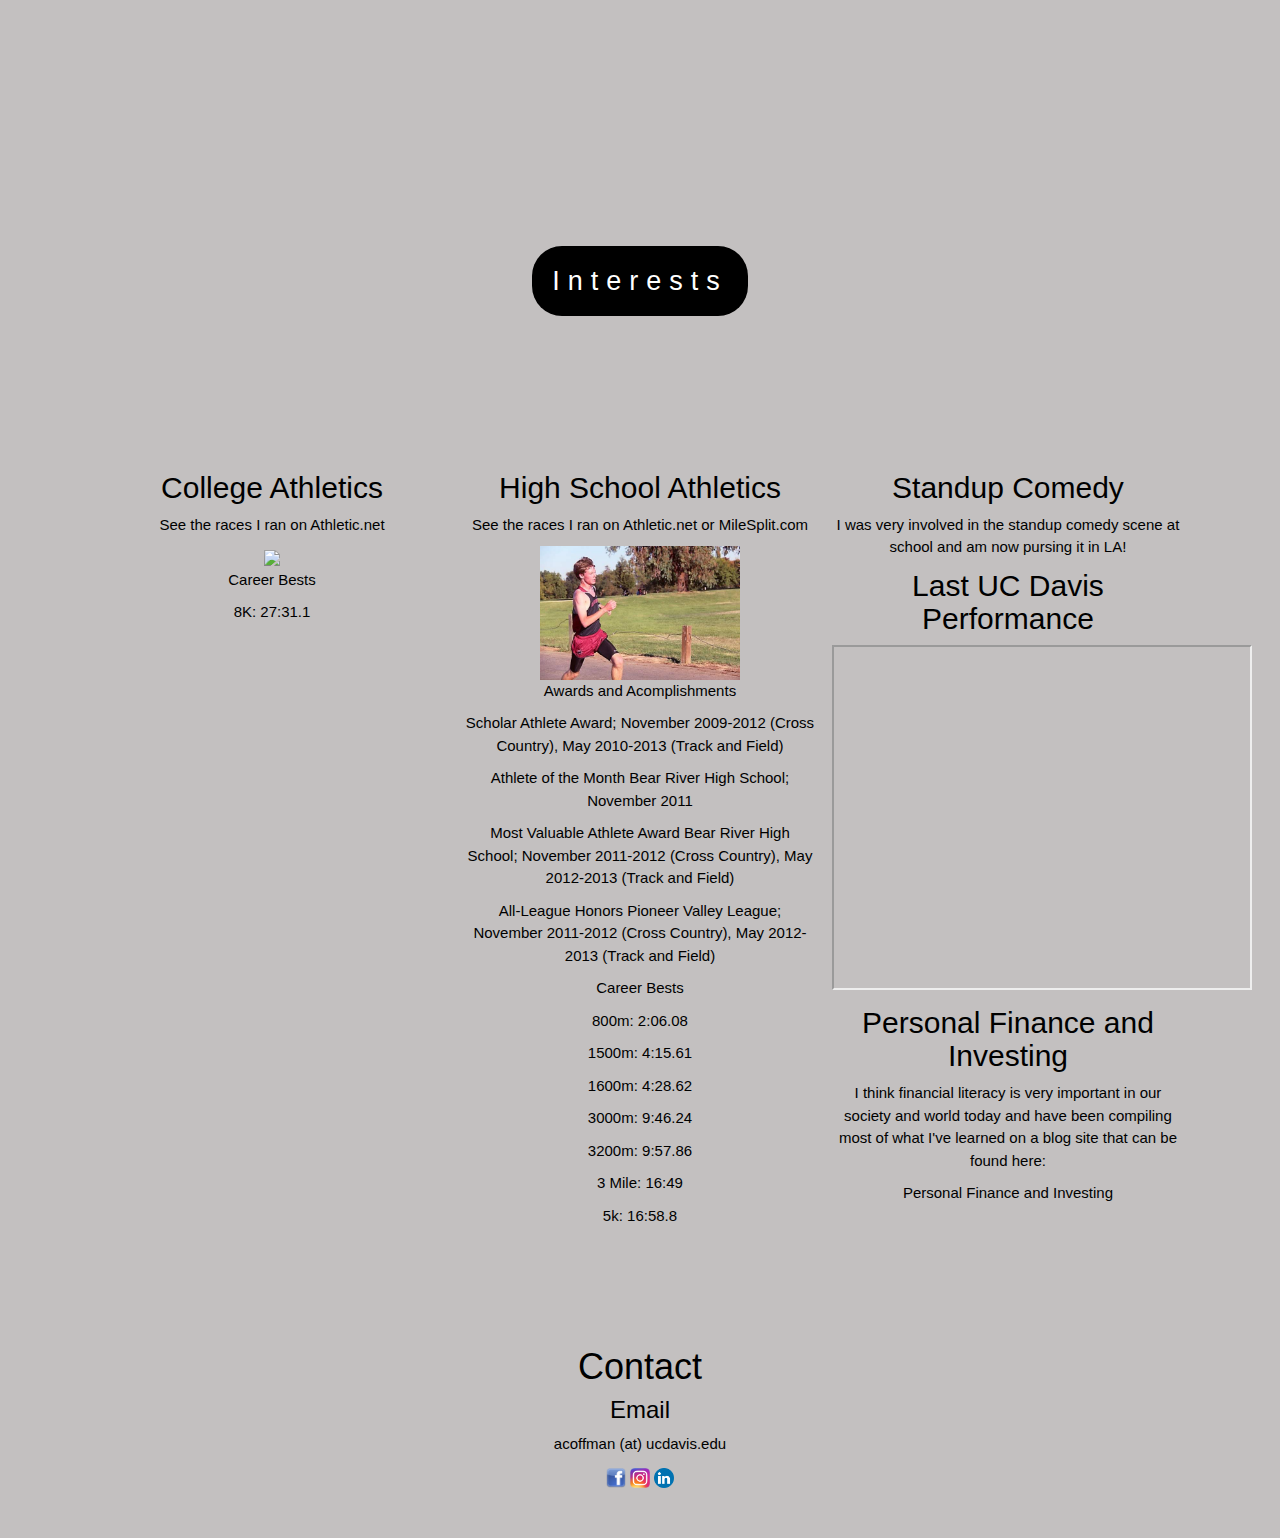
==== commit 64ee29dd: "Add files via upload" ====
--- a/index.html
+++ b/index.html
@@ -5,28 +5,35 @@
     <link rel="shortcut icon" type="image/x-icon" href="favicon.ico" />
     <!-- For Favicon thing-->
 
-<link rel="apple-touch-icon" sizes="180x180" href="/apple-touch-icon.png">
-<link rel="icon" type="image/png" sizes="32x32" href="/favicon-32x32.png">
-<link rel="icon" type="image/png" sizes="16x16" href="/favicon-16x16.png">
-<link rel="manifest" href="/manifest.json">
-<link rel="mask-icon" href="/safari-pinned-tab.svg" color="#5bbad5">
-<meta name="theme-color" content="#ffffff">
-<!--Also for Favicon from website-->
+    <link rel="apple-touch-icon" sizes="180x180" href="/apple-touch-icon.png">
+    <link rel="icon" type="image/png" sizes="32x32" href="/favicon-32x32.png">
+    <link rel="icon" type="image/png" sizes="16x16" href="/favicon-16x16.png">
+    <link rel="manifest" href="/manifest.json">
+    <link rel="mask-icon" href="/safari-pinned-tab.svg" color="#5bbad5">
+    <meta name="theme-color" content="#ffffff">
+    <!--Also for Favicon from website-->
+            
+    <!--makes the menue at the top possible in the code later-->
+    <link rel="stylesheet" href="https://maxcdn.bootstrapcdn.com/bootstrap/3.3.7/css/bootstrap.min.css">
+    <script src="https://ajax.googleapis.com/ajax/libs/jquery/3.2.1/jquery.min.js"></script>
+    <script src="https://maxcdn.bootstrapcdn.com/bootstrap/3.3.7/js/bootstrap.min.js"></script>
+    <!--makes the menue at the top possible in the code later-->
     
-    
-<link type="text/css" rel="stylesheet" href="main.css">
-<link href="https://fonts.googleapis.com/css?family=Lobster" rel="stylesheet"> 
-
-  <!--this is where the words on the tab area are changed to whatever-->
-  <title>Alexander Coffman's Website</title>
+    <link type="text/css" rel="stylesheet" href="main.css">
+    <link href="https://fonts.googleapis.com/css?family=Lobster" rel="stylesheet"> 
+
+    <!--this is where the words on the tab area are changed to whatever-->
+    <title>Alexander Coffman's Website</title>
     
     <!--This is for the sections on experience from https://www.w3schools.com/html/tryit.asp?filename=tryhtml_responsive_w3css-->
-<meta name="viewport" content="width=device-width, initial-scale=1">
-<link rel="stylesheet" href="https://www.w3schools.com/w3css/4/w3.css">
+    <meta name="viewport" content="width=device-width, initial-scale=1">
+    <link rel="stylesheet" href="https://www.w3schools.com/w3css/4/w3.css">
     
 </head>  
     <body>
-    <div id="navbar_fix">
+    <div>
+        <!-- This is the Navigation Bars area for both small and large screen (see the @media entry in the CSS file for callouts) this is both the static top and the dynamic (small screen) top left part-->
+        <div id="navbar_fix">
         <center>
             <div id="navbar">
                 <a id="link1" class="links" style="text-decoration: none" href="#Profile">Profile</a>
@@ -37,7 +44,50 @@
                 <a id="link6" class="links" style="text-decoration: none" href="#Interests">Interests</a>
                 <a id="link7" class="links" style="text-decoration: none" href="#Contact">Contact</a>
             </div>
-        </center>
+        </center></div>
+
+        <!--<div id="small_menu">
+        Navigation bar menue start
+        <nav class="navbar navbar-transparent navbar-fixed-top">
+             
+             <div class="collapse navbar-collapse" id="myNavbar">
+                 <ul class="nav navbar-nav">
+                 <li class="dropdown">
+                     <a class="dropdown-toggle" data-toggle="dropdown"> 
+                        <span>
+                            <h1>Menu</h1>
+                        </span>
+                    </a>
+                 <ul class="dropdown-menu">
+
+                 <li>
+                    <a id="link1" class="links" style="text-decoration: none" href="#Profile">Profile</a>
+                </li>
+                 <li>
+                    <a id="link2" class="links" style="text-decoration: none" href="#Experience">Experience</a>
+                </li>
+                 <li>
+                    <a id="link3" class="links" style="text-decoration: none" href="#Skills">Skills</a> 
+                </li>
+                 <li>
+                    <a id="link4" class="links" style="text-decoration: none" href="#Projects">Projects</a>
+                 </li>
+                 <li>
+                    <a id="link5" class="links" style="text-decoration: none" href="#Awards">Awards</a>
+                  </li>
+                 <li>
+                    <a id="link6" class="links" style="text-decoration: none" href="#Interests">Interests</a>
+                  </li>
+                  <li>
+                    <a id="link7" class="links" style="text-decoration: none" href="#Contact">Contact</a>
+                  </li>
+                </ul> 
+                </li>   
+             </ul>
+             </div>
+        </nav>
+        Navigation bar menue start
+    </div>-->
     </div>
     
     <div id="Profile" class="pimg1">
@@ -96,6 +146,10 @@
             <h3>Institute for Innovation and Entrepreneurship</h3>
             <p>Summer 2016</p>
             <p>UC Entrepreneurship Academy</p>
+            <p>Spring 2017</p>
+            <p>Big Bang Business Competition Semi-Finalist</p>
+            <p>Spring 2018</p>
+            <p>Little Bang Business Competition Finalist</p>
             </div>
             
             <div class="w3-third">
@@ -135,14 +189,34 @@
                 <h2>Careers</h2> 
             </div>
          <div class="w3-row-padding">
-         <div class="w3-third">
+         <div>
+         <a href="https://www.faa.gov/"><img class="externallinksbig" src="Images/faa.png"></a>
+<h2>Project Manager</h2>
+            <p>Federal Aviation Administration, El Segundo, 9/2019-Present</p>
+            <div> 
+                <p class="paragraph"> Contribute engineering expertise to team and manage technical aspects of projects responsibly, follow procedures. Promptly report developments on projects, document progress/issues, write reports to upper management. Manage multiple budgets for projects ranging from $1,000-$1,000,000, ensure project completion is within budget.</p>
+         </div>
+        </div>
+
+         <div>
+         <a href="https://www.lawa.org/"><img class="externallinksbig" src="Images/LAWA.png"></a>
+<h2>Airport Opperations Detail</h2>
+            <p>Los Angeles World Airports, Los Angeles, 1/2020-3/2020</p>
+            <div> 
+                <p class="paragraph">Temporary employment within another organization that works within Department of Transportation juristiction. Escorted contractors and federal employees on airfield for construction of new trminal survailence equiptment. Promptly reported developments on projects, documented progress, wrote reports to Tech Opps management. Suppervised closure of  Taxiways following proper procedures and ensured compliance of runway safety area.
+                </p>
+         </div>
+        </div>
+
+
+        <div>
          <a href="https://housing.ucdavis.edu/"><img class="externallinksbig" src="Images/SHDS_Logo.png"></a>
-<h2>Resident Advisor</h2>
+<h2>Resident Manager</h2>
             <p>Student Housing and Dining Services, Davis, 9/2018-6/2019</p>
             <div> 
-                <p class="paragraph"  >Serve as a live in on call staff member and representative of the University Student Housing  sdepartment, approximately 55 hours per week. Provide any and all immediate services students may need including but not limited to: resources, counseling, support, tutoring, feedback, and more. Regularly maintain presence in the halls and check in with first years to make sure they are okay. Serve any additional duties as directed by housing directors including but not limited to: Race course martial, event hosting (including setup and takedown), tabling, tour guide, move in crew, advertisement removal, marketing, and more. Promptly report any necessary developments within resident communities and document all situations, articulately write weekly reports to director as well as coordinating team and housing management. </p>
-         </div>
-        </div><div class="w3-third">
+                <p class="paragraph"> Serve as a live in on call staff member and representative of the University Student Housing  sdepartment, approximately 55 hours per week. Provide any and all immediate services students may need including but not limited to: resources, counseling, support, tutoring, feedback, and more. Regularly maintain presence in the halls and check in with first years to make sure they are okay. Serve any additional duties as directed by housing directors including but not limited to: Race course martial, event hosting (including setup and takedown), tabling, tour guide, move in crew, advertisement removal, marketing, and more. Promptly report any necessary developments within resident communities and document all situations, articulately write weekly reports to director as well as coordinating team and housing management. </p>
+         </div>
+        </div><div>
          
          <a href="http://www.energy.ca.gov/"><img class="externallinksbig" src="Images/CEC.jpg"></a>
 <h2>Energy Analyst and Environmental Engineering Intern</h2>
@@ -151,23 +225,23 @@
                 <p class="paragraph">Analyze data from publicly accessible sources such as state and governmental agencies in addition to NGO’s. Prepare professional quality reports in excel and power point for marketing and publications. Take and keep detailed notes at meetings and project presentations. Prepare and locate material for Cal-Adapt website blog and academic news reports. Summarize complex technical reports in understandable language using Microsoft power point and word.</p>
          </div>
     
-        </div><div class="w3-third">
+        </div><div>
              
        <a href="http://success.ucdavis.edu/centers-and-programs/aggie-connect/index.html"><img class="externallinksbig" src="Images/FYAC.jpg"></a>
 <h2>First Year Aggie Connections Peer Mentor</h2>
         <p>Student Academic Success Center, UC Davis, 3/2016-6/2017</p>
             <div> 
-                <p class="paragraph">Worked collaboratively with staff and faculty to plan numerous events for first years to aid in transition to college. Engaged freshman and transfers with leadership training, personal development and campus engagement resources. </p>
-         </div>
-        </div>
-             <div class="w3-third"> 
+                <p class="paragraph">Worked collaboratively with staff and faculty to plan numerous events for first years to aid in transition to college. Engaged freshman and transfers with leadership training, personal development and campus engagement resources. Coordinated weekly and monthly meetings to introduce first year students to campus resources and activities. Supervised on and off campus social activities with up to a dozen first year students to provide opportunities for students to meet others with similar interests.</p>
+         </div>
+        </div>
+             <div> 
          <a href="http://physics.ucdavis.edu/"><img class="externallinksbig" src="Images/physics-logo.png"></a>
 <h2> Teaching Assistant/Roof Helper</h2>
         <p>UC Davis Physics Department, Davis CA, 4/2016-1/2017</p>
             <div> 
                 <p class="paragraph">Assisted with teaching and supervision of Astronomy Laboratory course in the UC Davis physics department. Answered student questions regarding course material and expectations. Contributed to writing and proctored oral and written final examinations at the end of the term. Supervised student use of telescopes and lab equipment. Prepared for labs weekly.</p>
          </div>
-        </div><div class="w3-third">
+        </div><div>
          
          <a href="http://success.ucdavis.edu/about/aat/index.html"><img class="externallinksbig" src="Images/Tutoring-logo.png"></a>
 <h2>Physics and Math Tutor</h2>
@@ -175,7 +249,7 @@
             <div> 
                 <p class="paragraph">Prepare material weekly to teach students numerous physics and math courses, provide individual tutoring for athletes, underrepresented and first generation college Students, and engage students to create an active learning environment. Explain complex concepts from class in understandable ways. </p>
          </div>
-        </div><div class="w3-third">
+        </div><div>
         
         <a href="http://www.ece.ucdavis.edu/"><img class="externallinksbig" src="Images/EEC.jpg"></a>
 <h2>Research Assistant</h2>
@@ -183,7 +257,7 @@
             <div> 
                 <p class="paragraph">Measure circuit responses under high frequencies ranging from 10MHz to 67GHz (primarily in the 5GHz-30GHz) Assist with circuit measurements optimized for X-band (8-12GHz). Simulate circuit designs with AWR Microwave Office. Preform design and layout for micro circuits used in measuring high frequency responses.</p>
          </div>
-        </div><div class="w3-third">
+        </div><div>
 
         <a href="http://charismac.com/"><img class="externallinksbig" src="Images/Charismac.jpg"></a>
          <h2>PCB Layout and Design Intern</h2>
@@ -191,7 +265,7 @@
             <div> 
                 <p class="paragraph">Designed parts with Altium the electronics design software, researched components for wireless controllers and sensors. Worked collaboratively with Graduate student interns and Professional Engineers. Found best deals on Market for components to be used in wireless sensing devices.</p>
          </div>
-        </div><div class="w3-third">
+        </div><div>
 
          <a href="http://farmersmarket.ucdavis.edu/"><img class="externallinksbig" src="Images/farmar-logo.jpg"></a>
          <h2>Marketing Intern</h2>
@@ -199,7 +273,7 @@
                     <div> 
                         <p class="paragraph">Oversaw marketing for highest grossing term on record at on campus farmers market and increased profits by over 320% from previous quarter. Coordinated multiple student interns and volunteers. Distributed buttons to promote farmers market. Managed weekly fruit basket promotional program. Wrote weekly newsletter article on farmers market. Represented department at Annual Sustainability Summit.</p>
          </div>
-        </div><div class="w3-third">
+        </div><div>
 
        <a href="https://chemistry.ucdavis.edu/"><img class="externallinksbig" src="Images/Chemistry-logo.gif"></a>
          <h2>Undergraduate Researcher</h2>
@@ -356,12 +430,21 @@
                         </div>
                                     <div class="w3-third">
             <h2>Standup Comedy</h2>
-            <p>I have recently become involved in the standup comedy scene locally</p>
-            
-            <h2>Mondavi Center Open Mic</h2>
+            <p>I was very involved in the standup comedy scene at school and am now pursing it in LA!</p>
+            
+            <h2>Last UC Davis Performance</h2>
             <iframe width="420" height="345" src="https://www.youtube.com/embed/3vZjzdMCOfU">
             </iframe>
-            </div></div>
+            </div>
+
+            <div class="w3-third">
+                         <h2>Personal Finance and Investing</h2>
+            <p>I think financial literacy is very important in our society and world today and have been compiling most of what I've learned on a blog site that can be found here: 
+            </p>
+            <a href="https://personalfinanceandinvesting.weebly.com/">Personal Finance and Investing</a>
+            </div>
+
+          </div>
         </section>
     </div>
         
@@ -380,4 +463,4 @@
     </div>
         
     </body>
-</html>
+</html>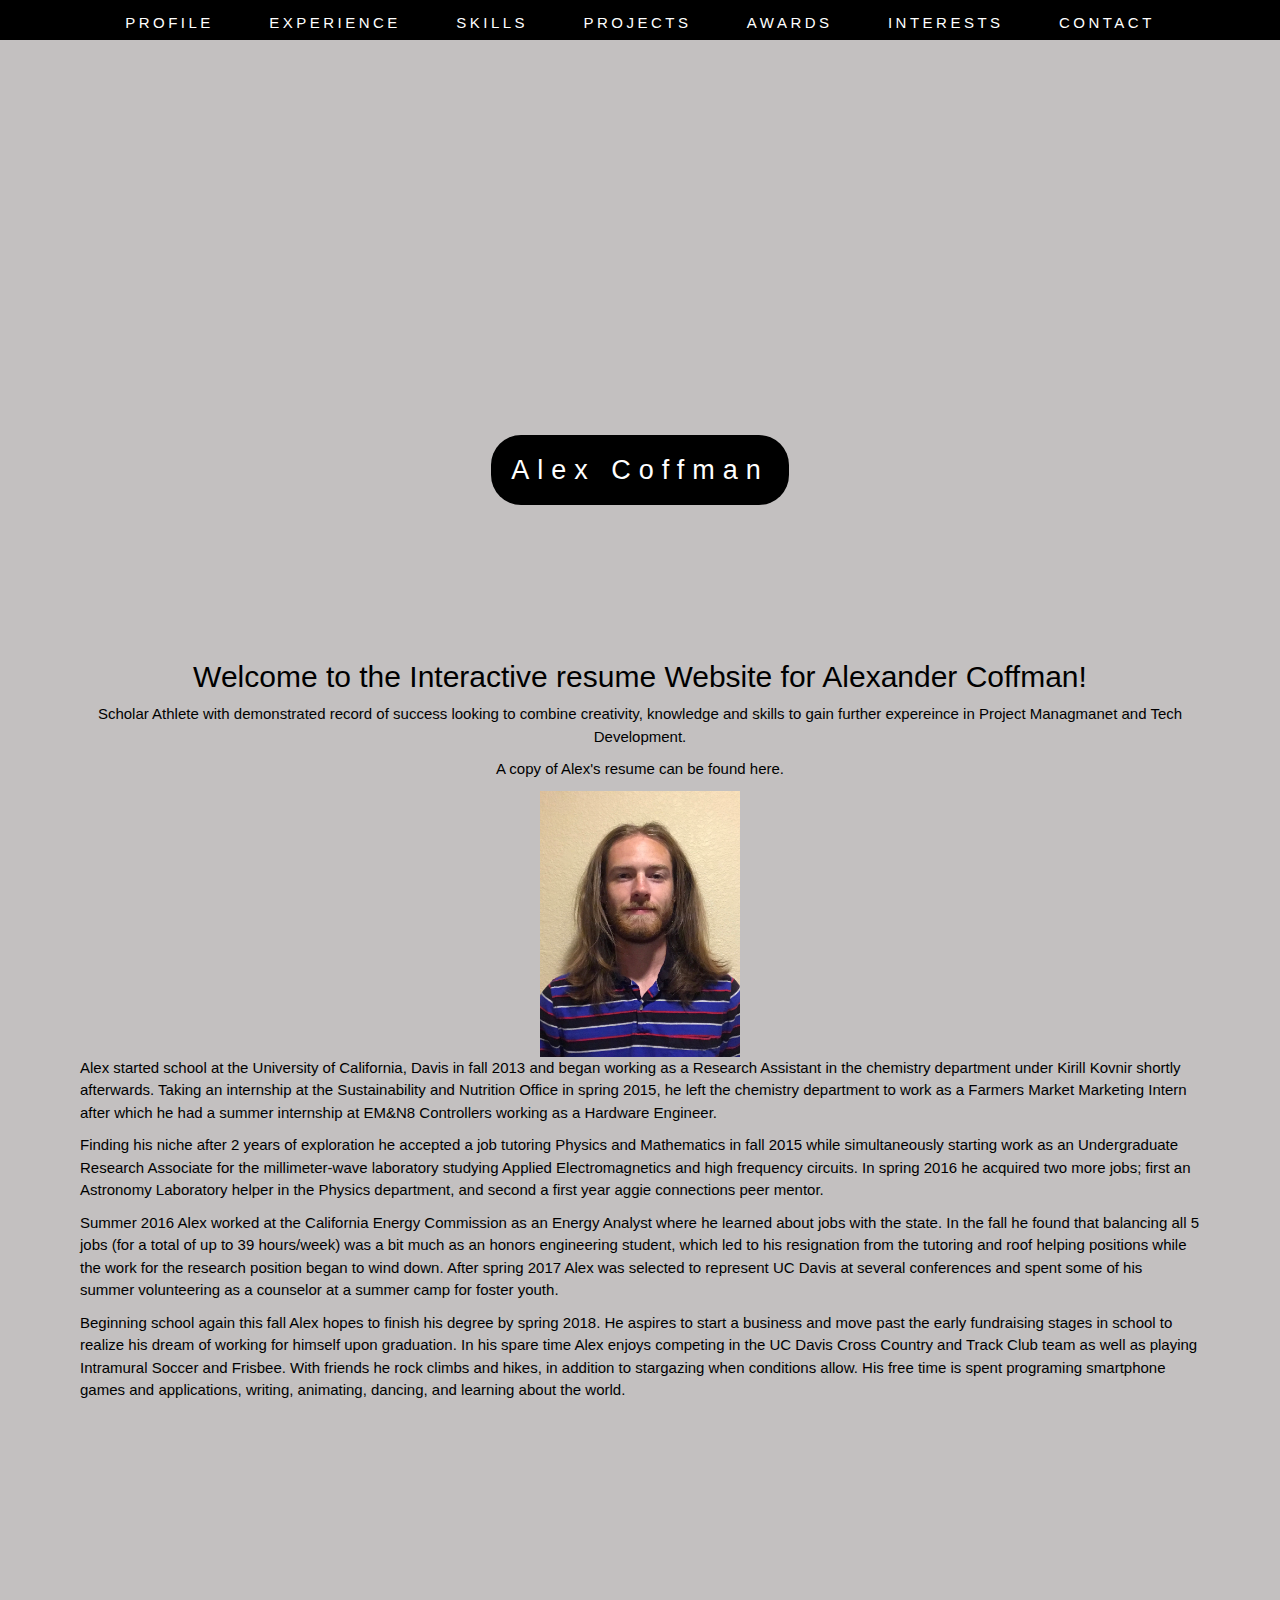
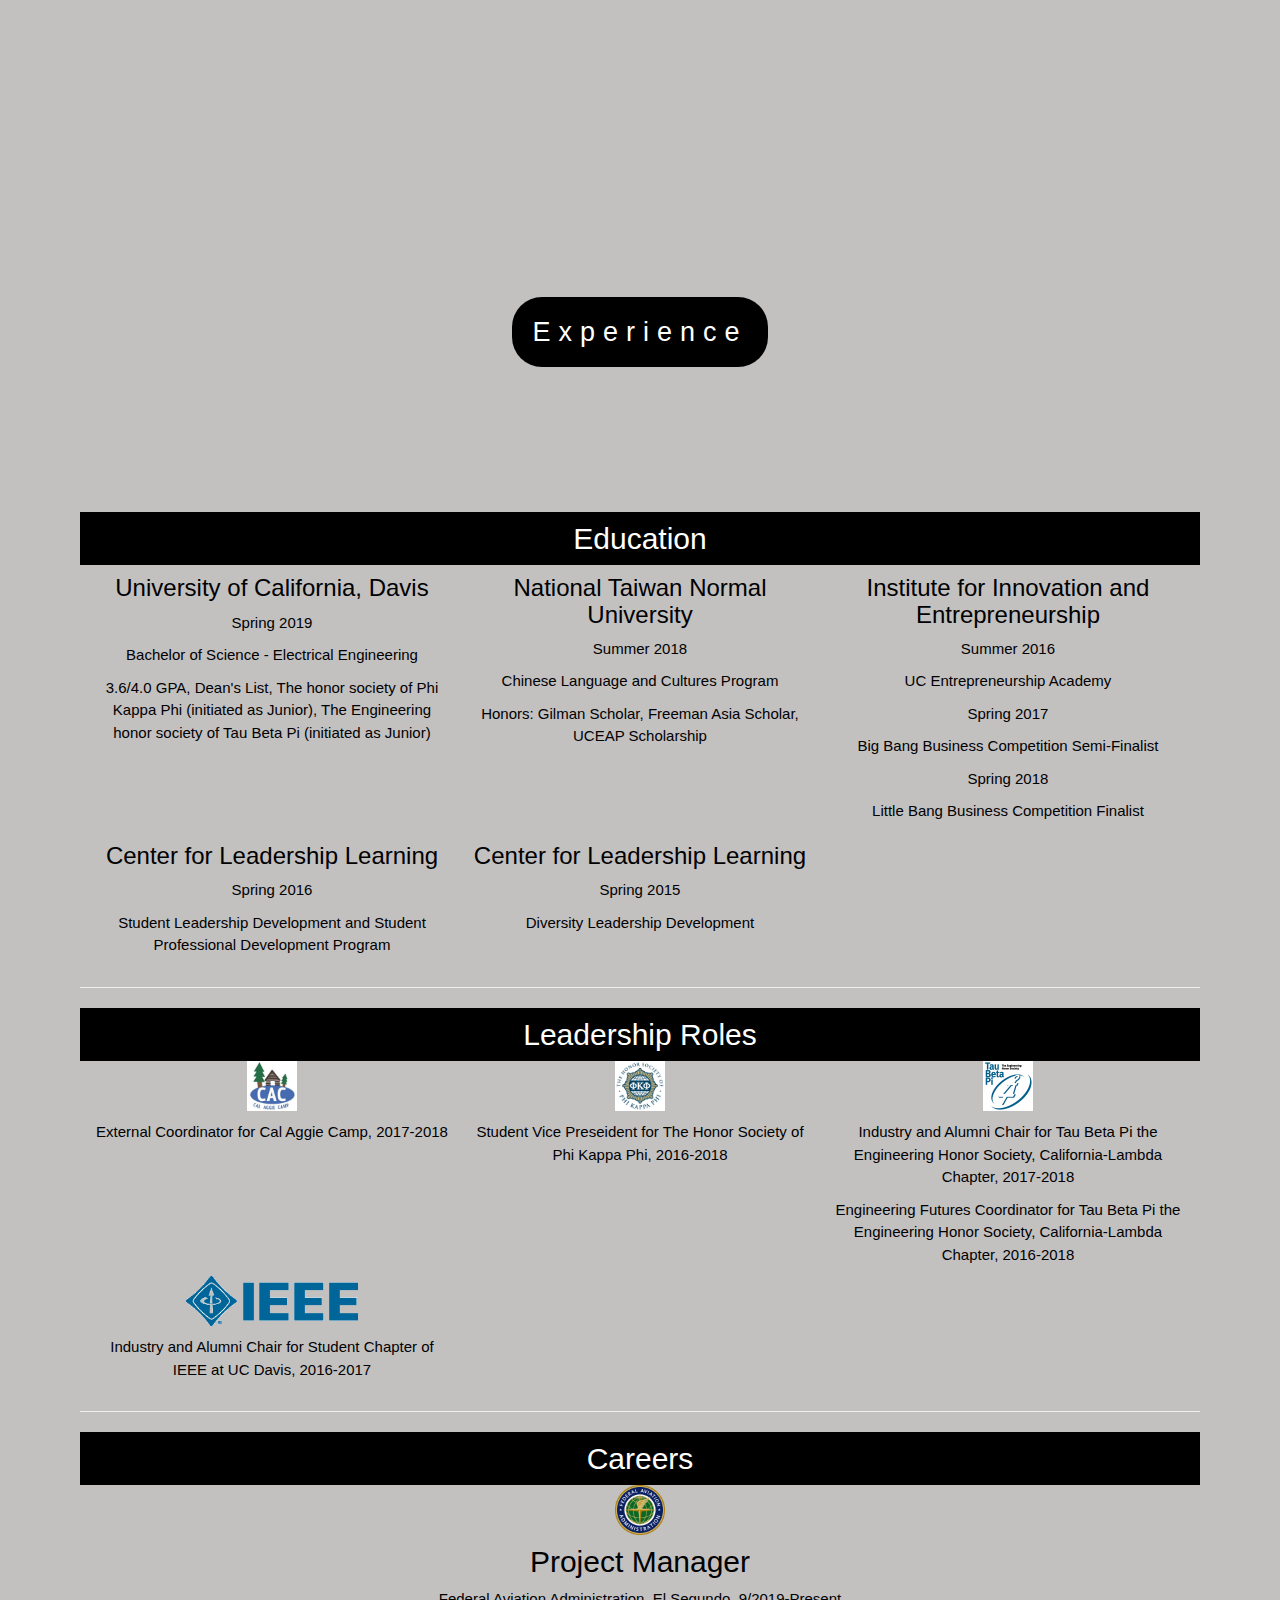
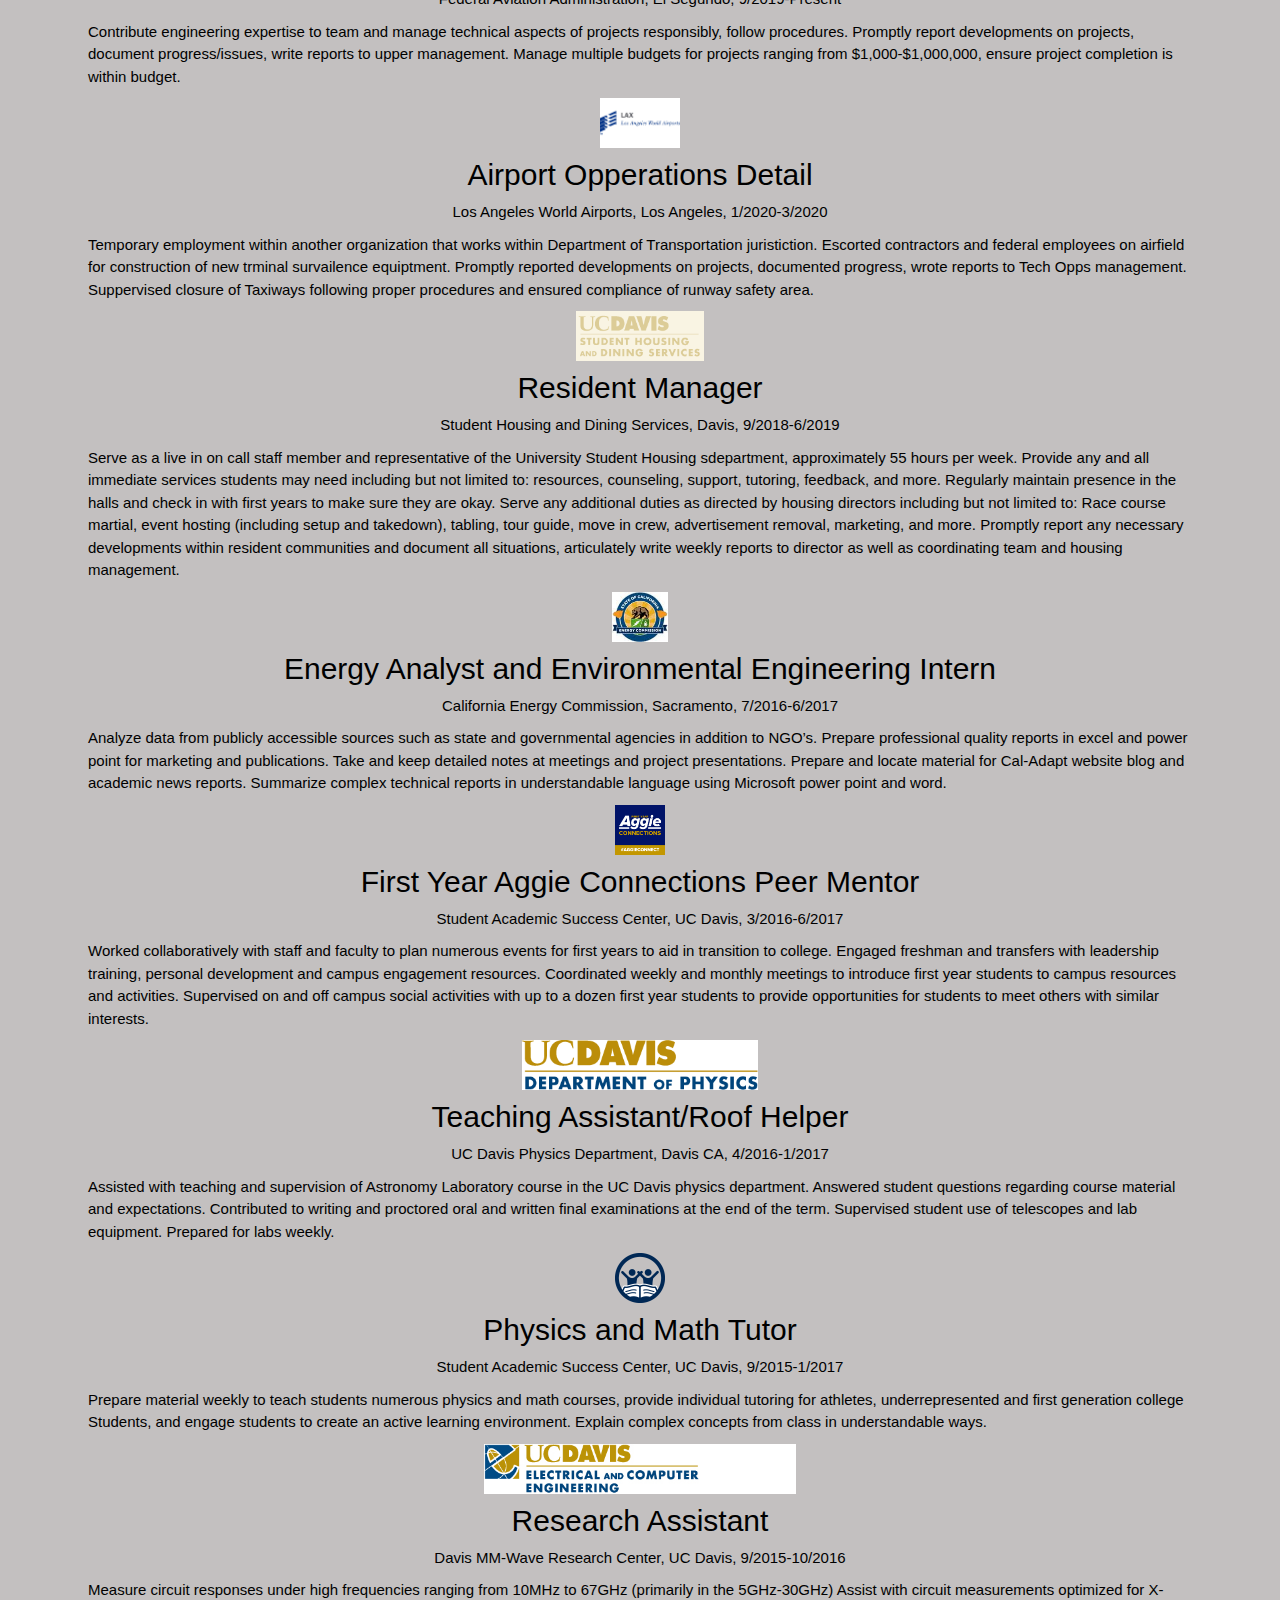
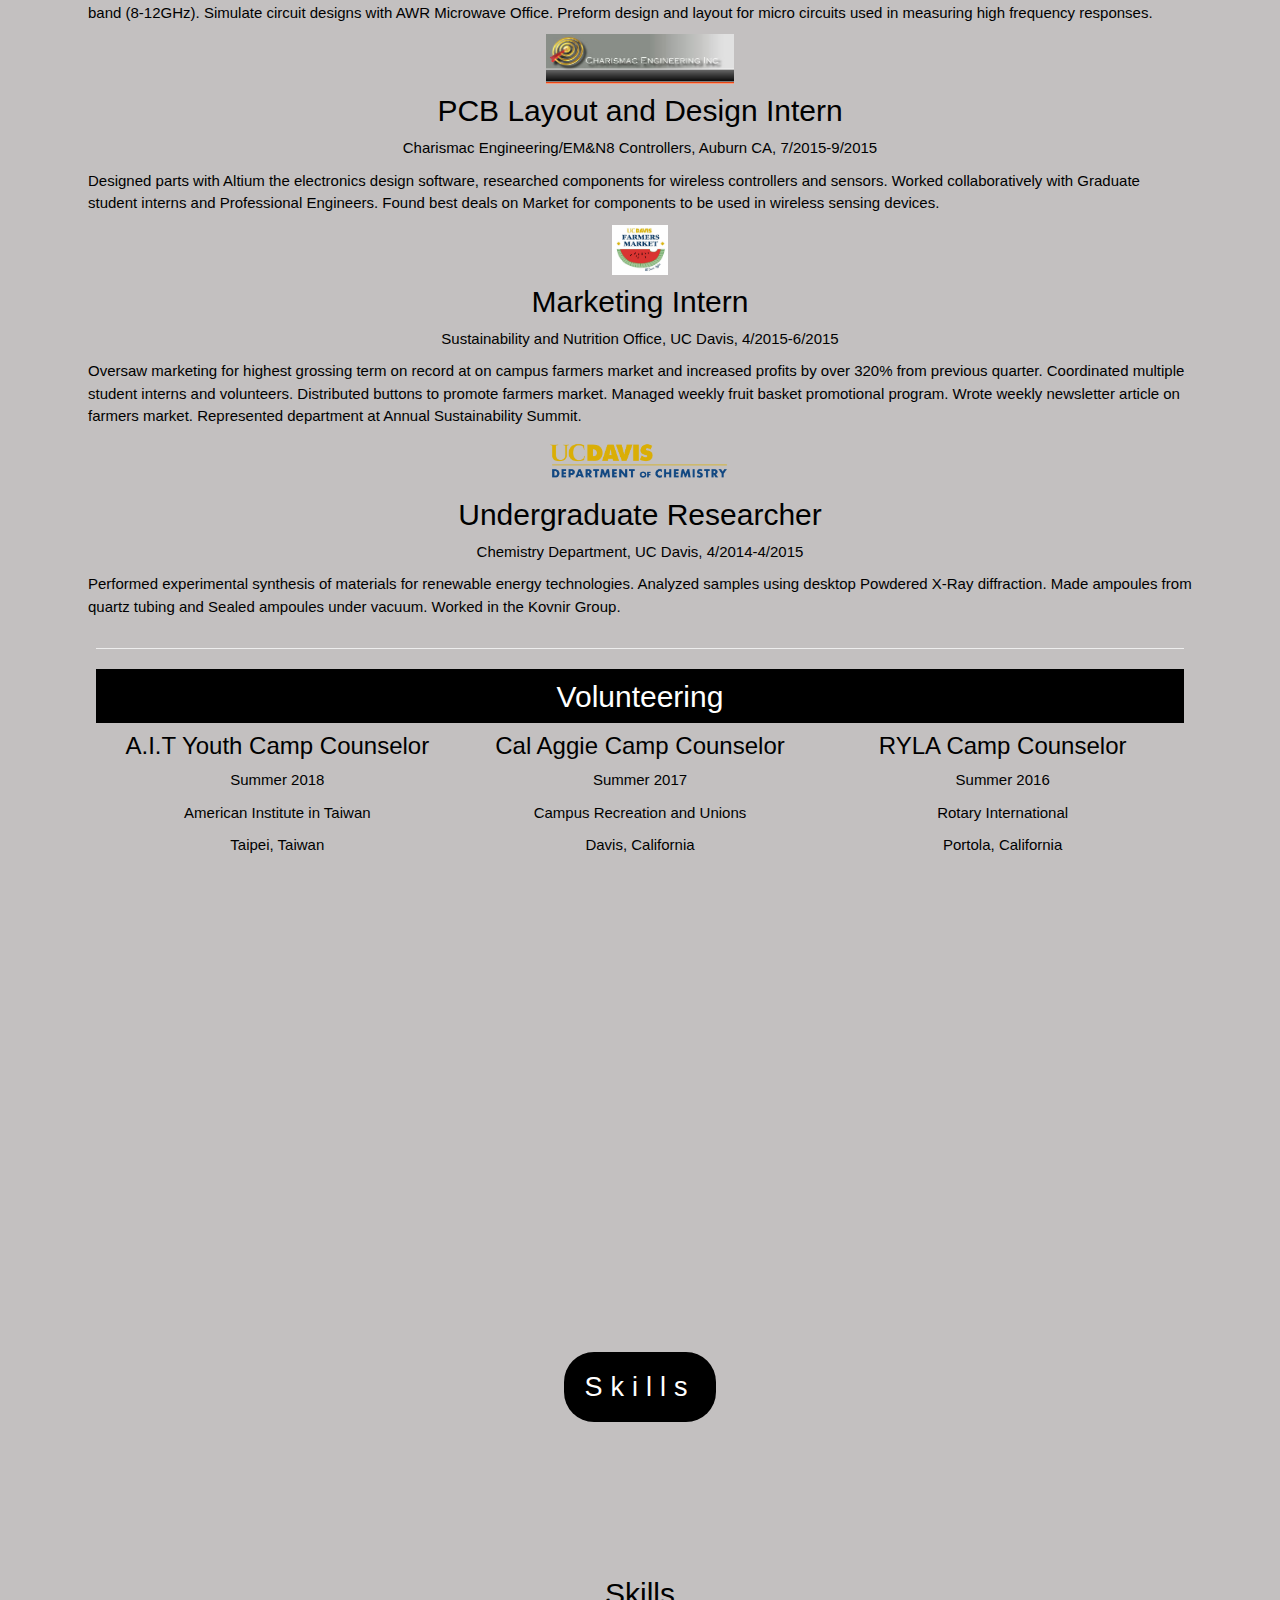
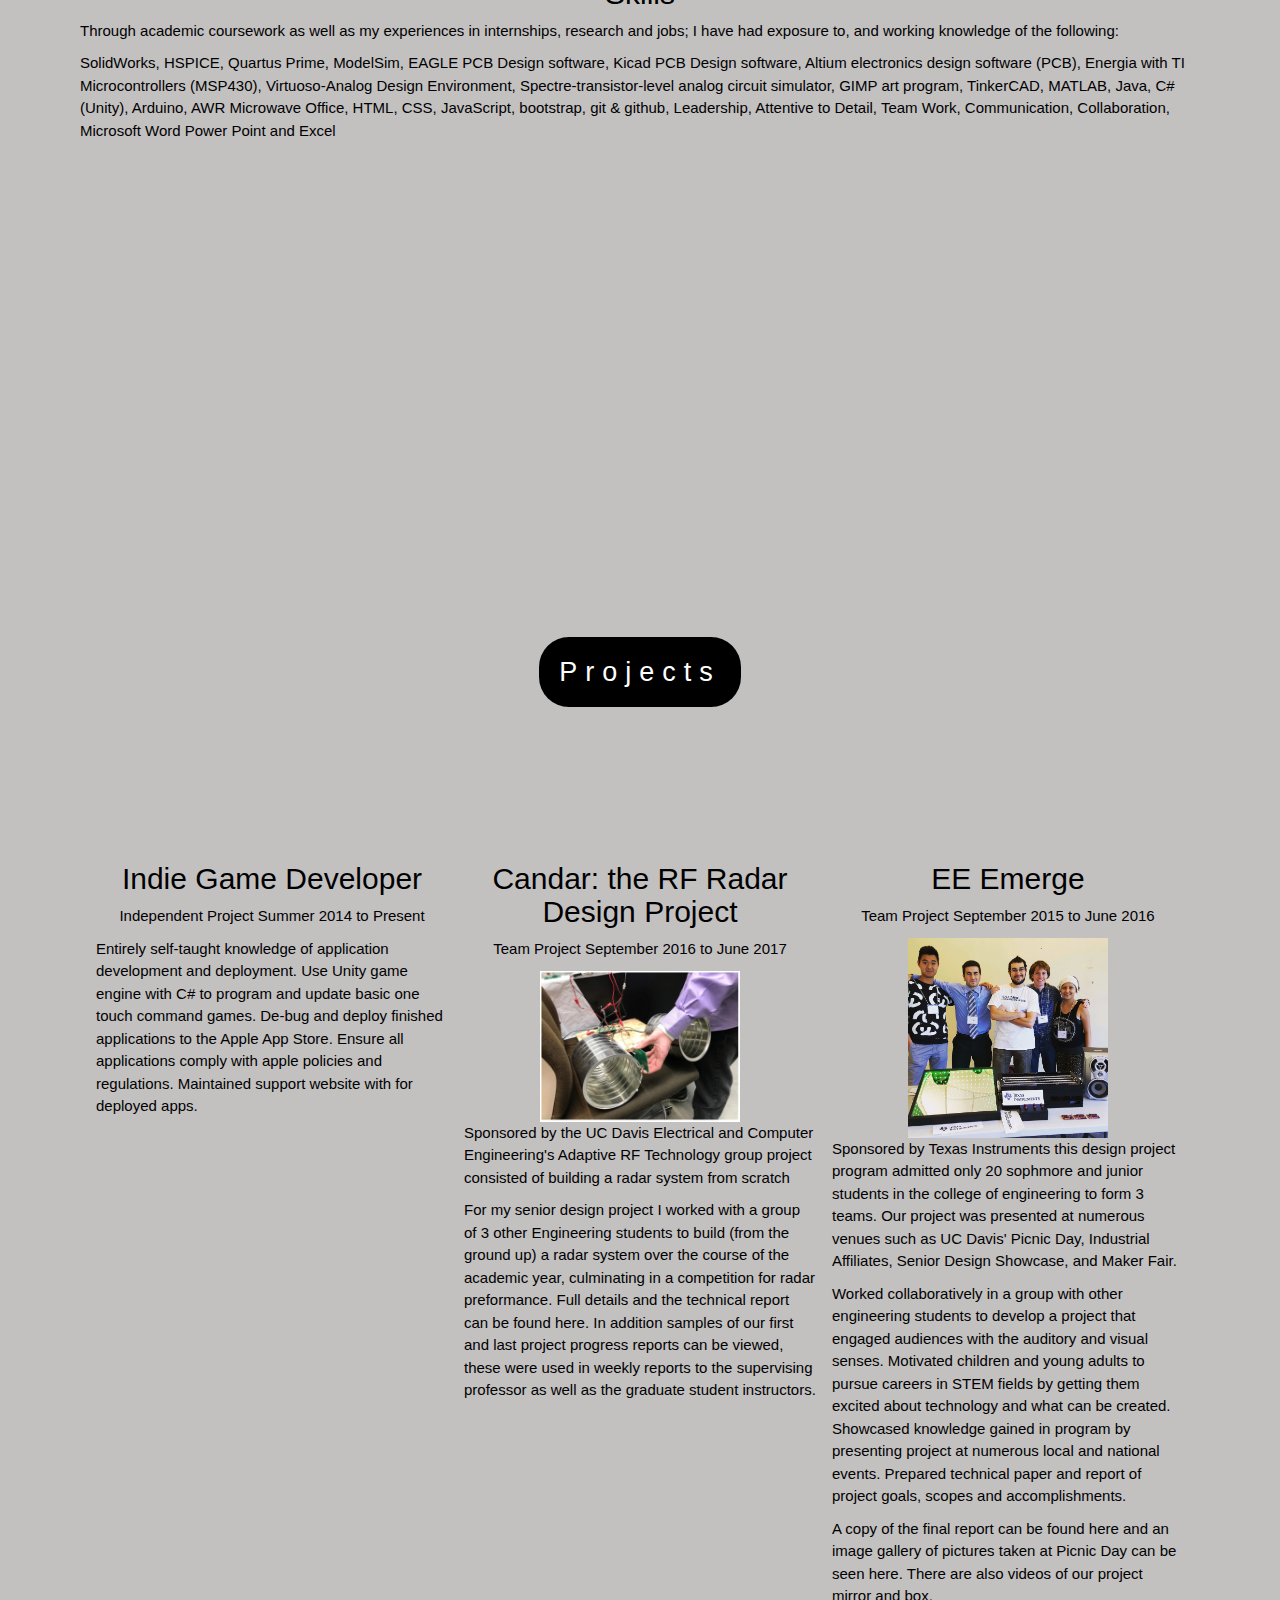
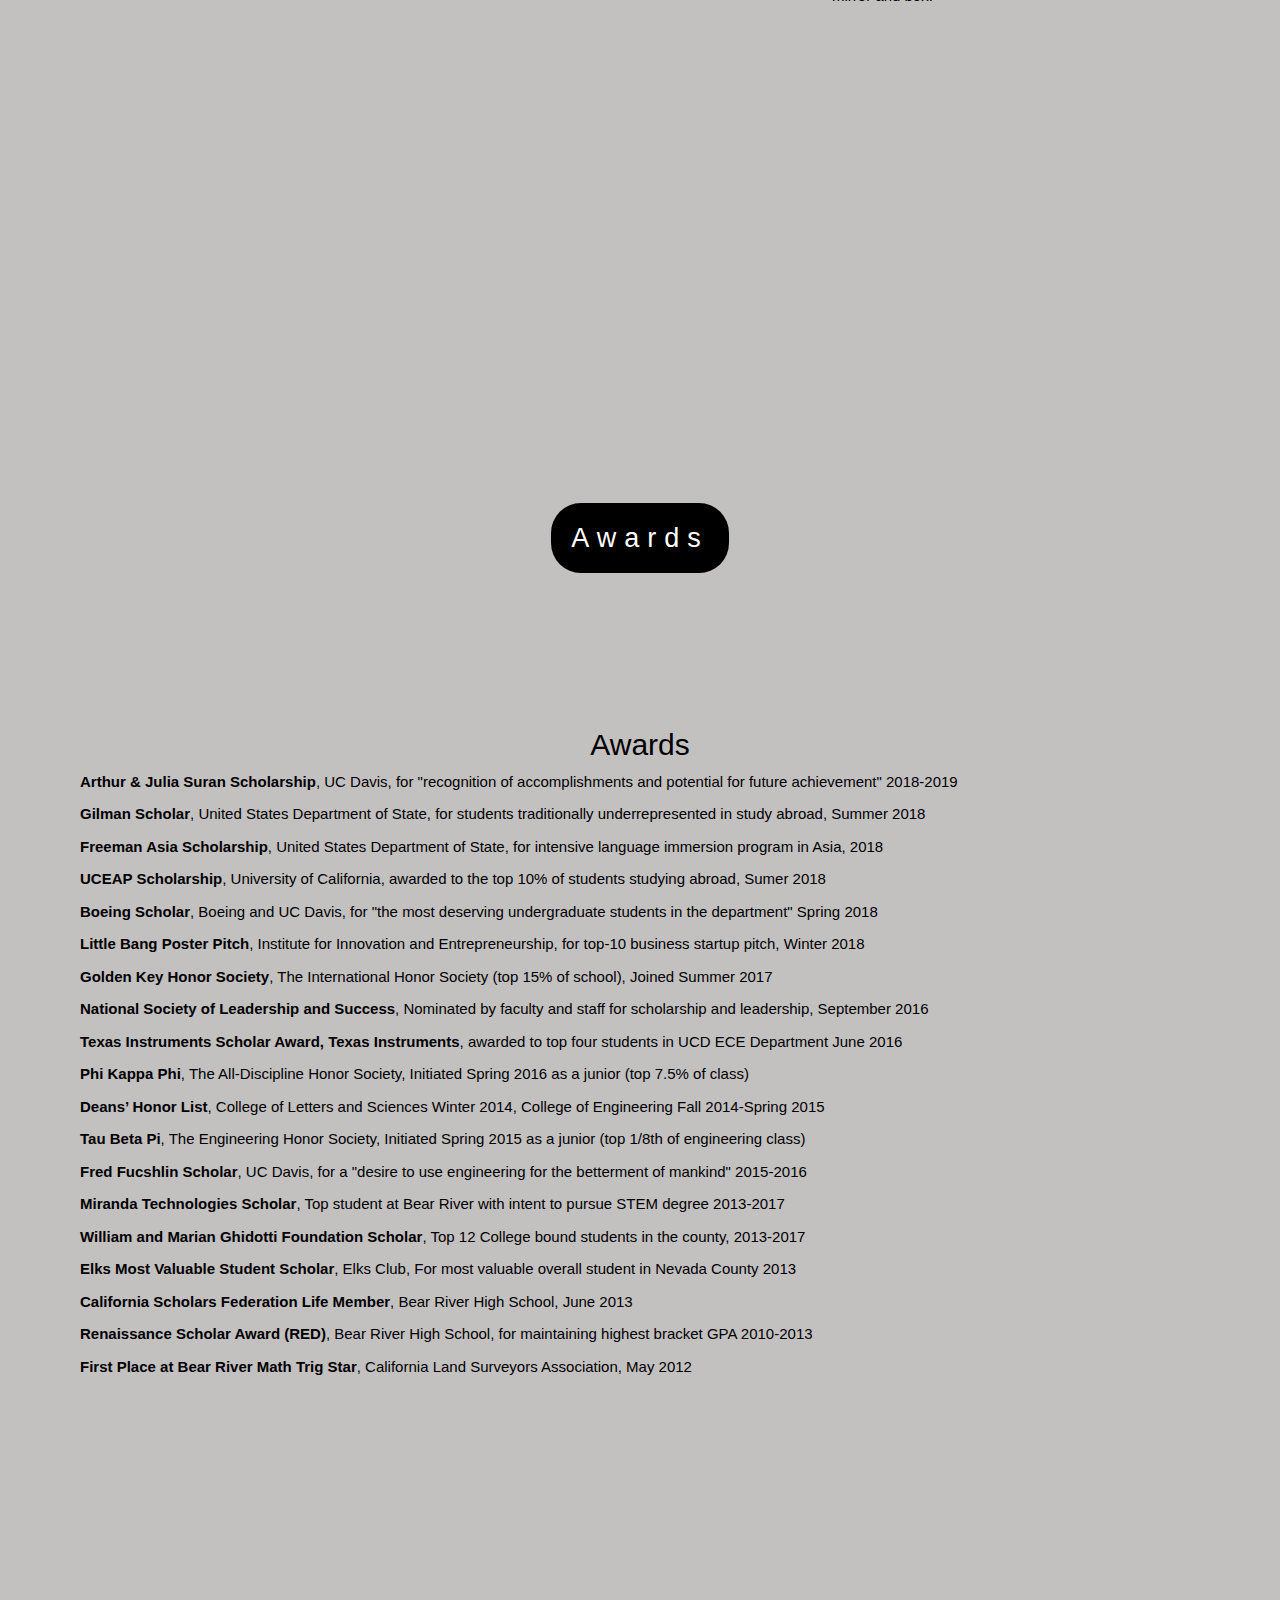
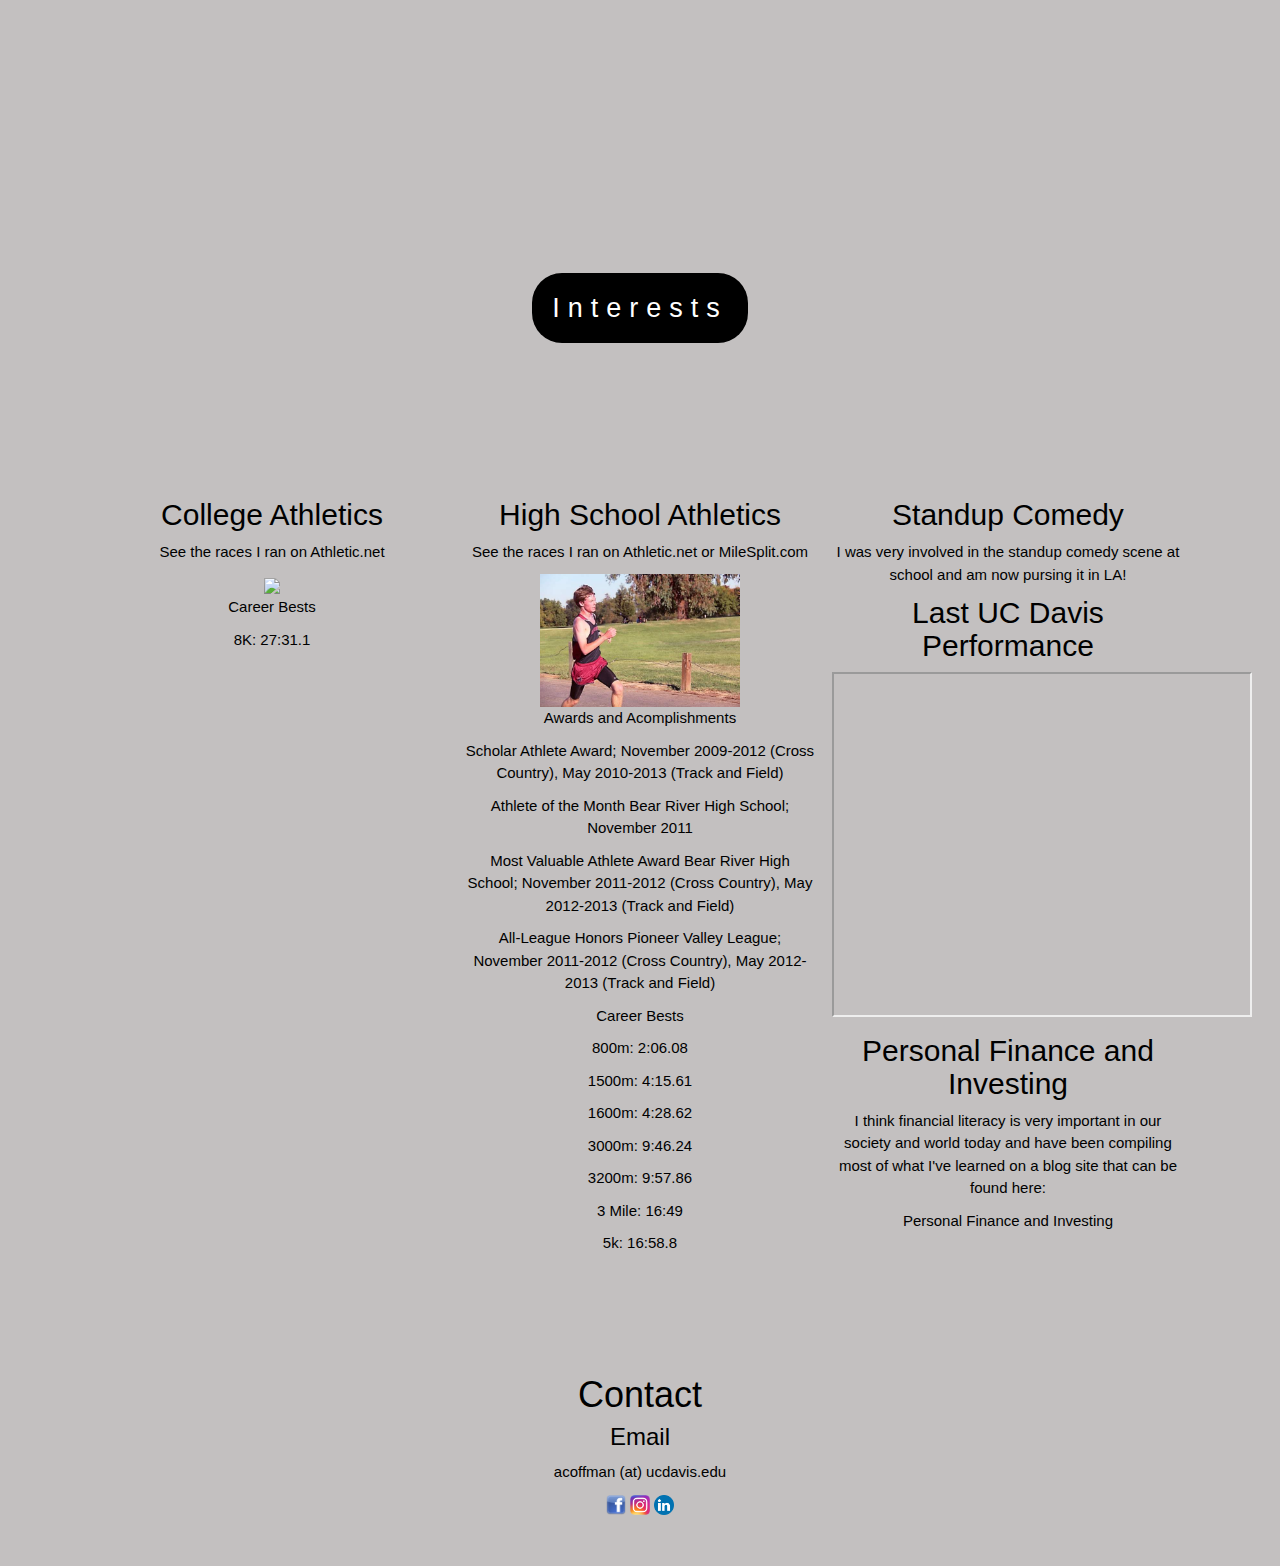
==== commit 57bfb742: "Add files via upload" ====
--- a/index.html
+++ b/index.html
@@ -190,7 +190,7 @@
             </div>
          <div class="w3-row-padding">
          <div>
-         <a href="https://www.faa.gov/"><img class="externallinksbig" src="Images/faa.png"></a>
+         <a href="https://www.faa.gov/"><img class="externallinksbig" src="Images/FAA.png"></a>
 <h2>Project Manager</h2>
             <p>Federal Aviation Administration, El Segundo, 9/2019-Present</p>
             <div> 
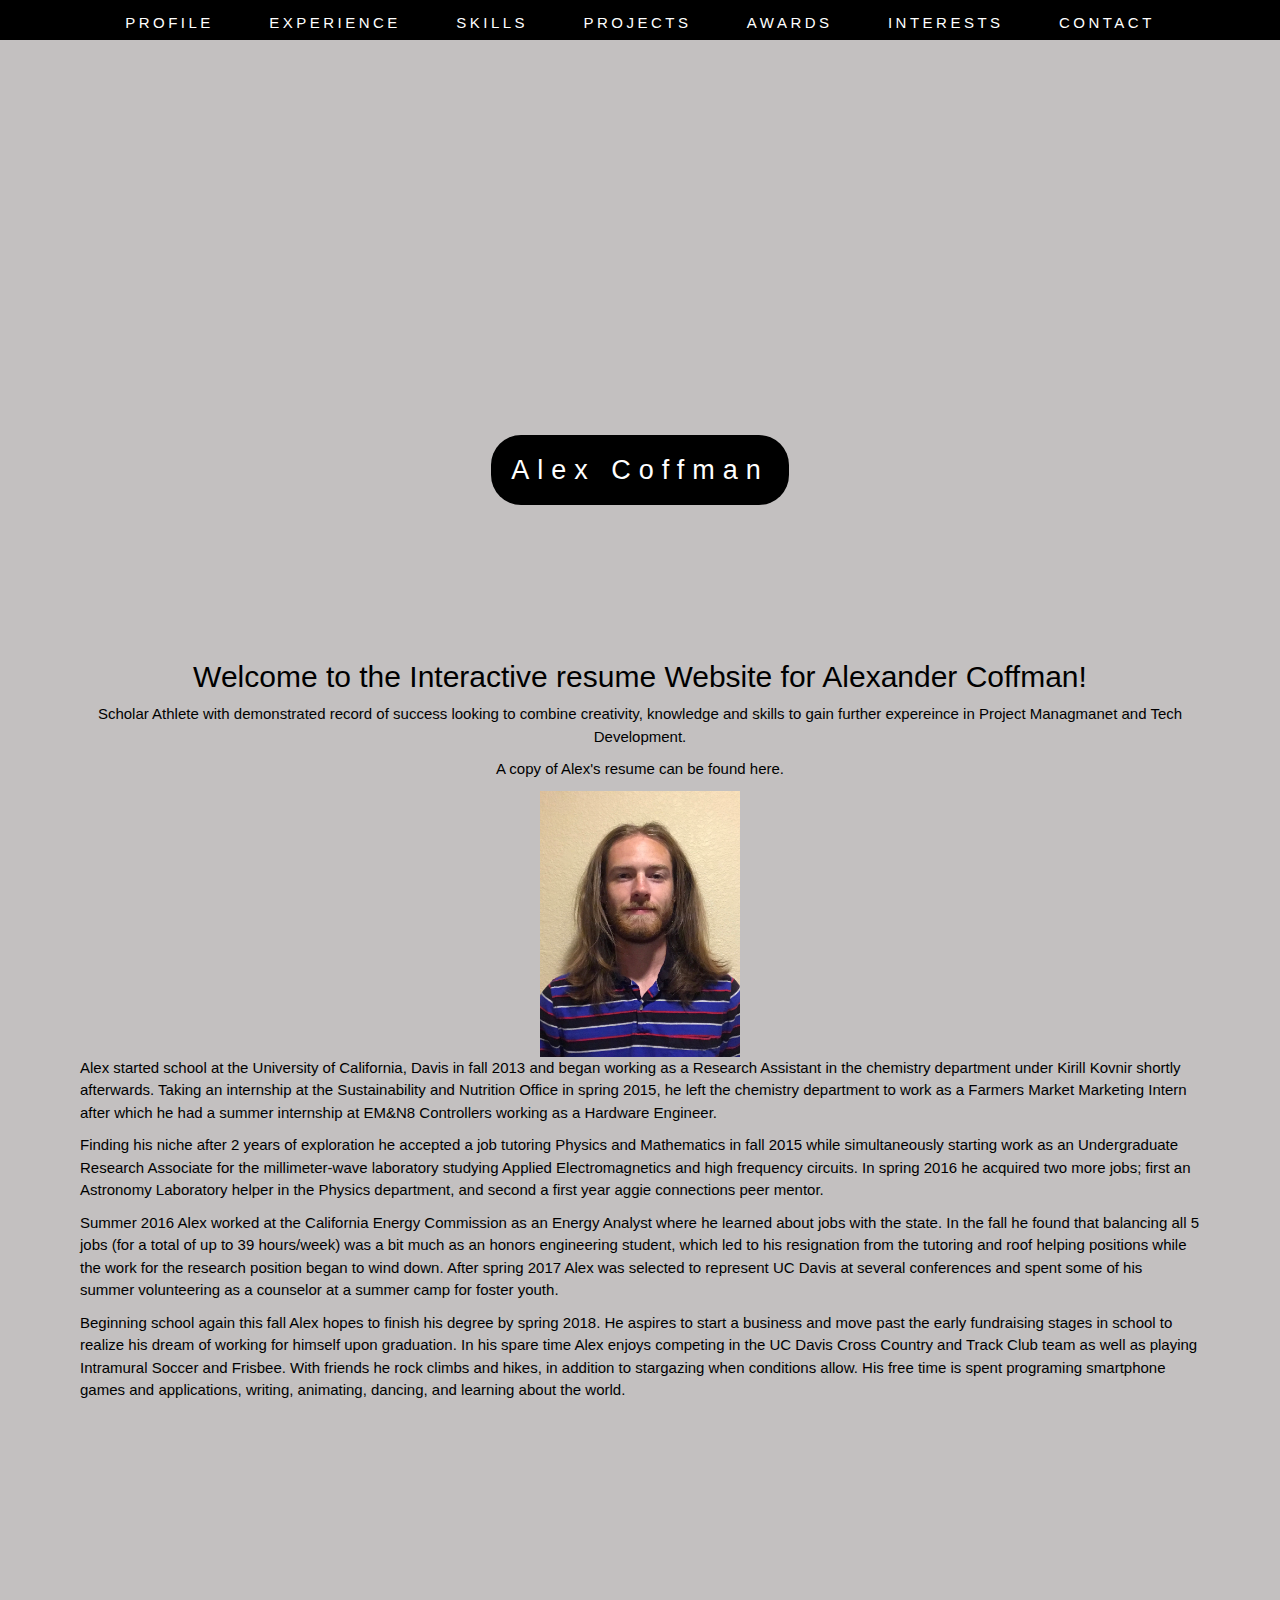
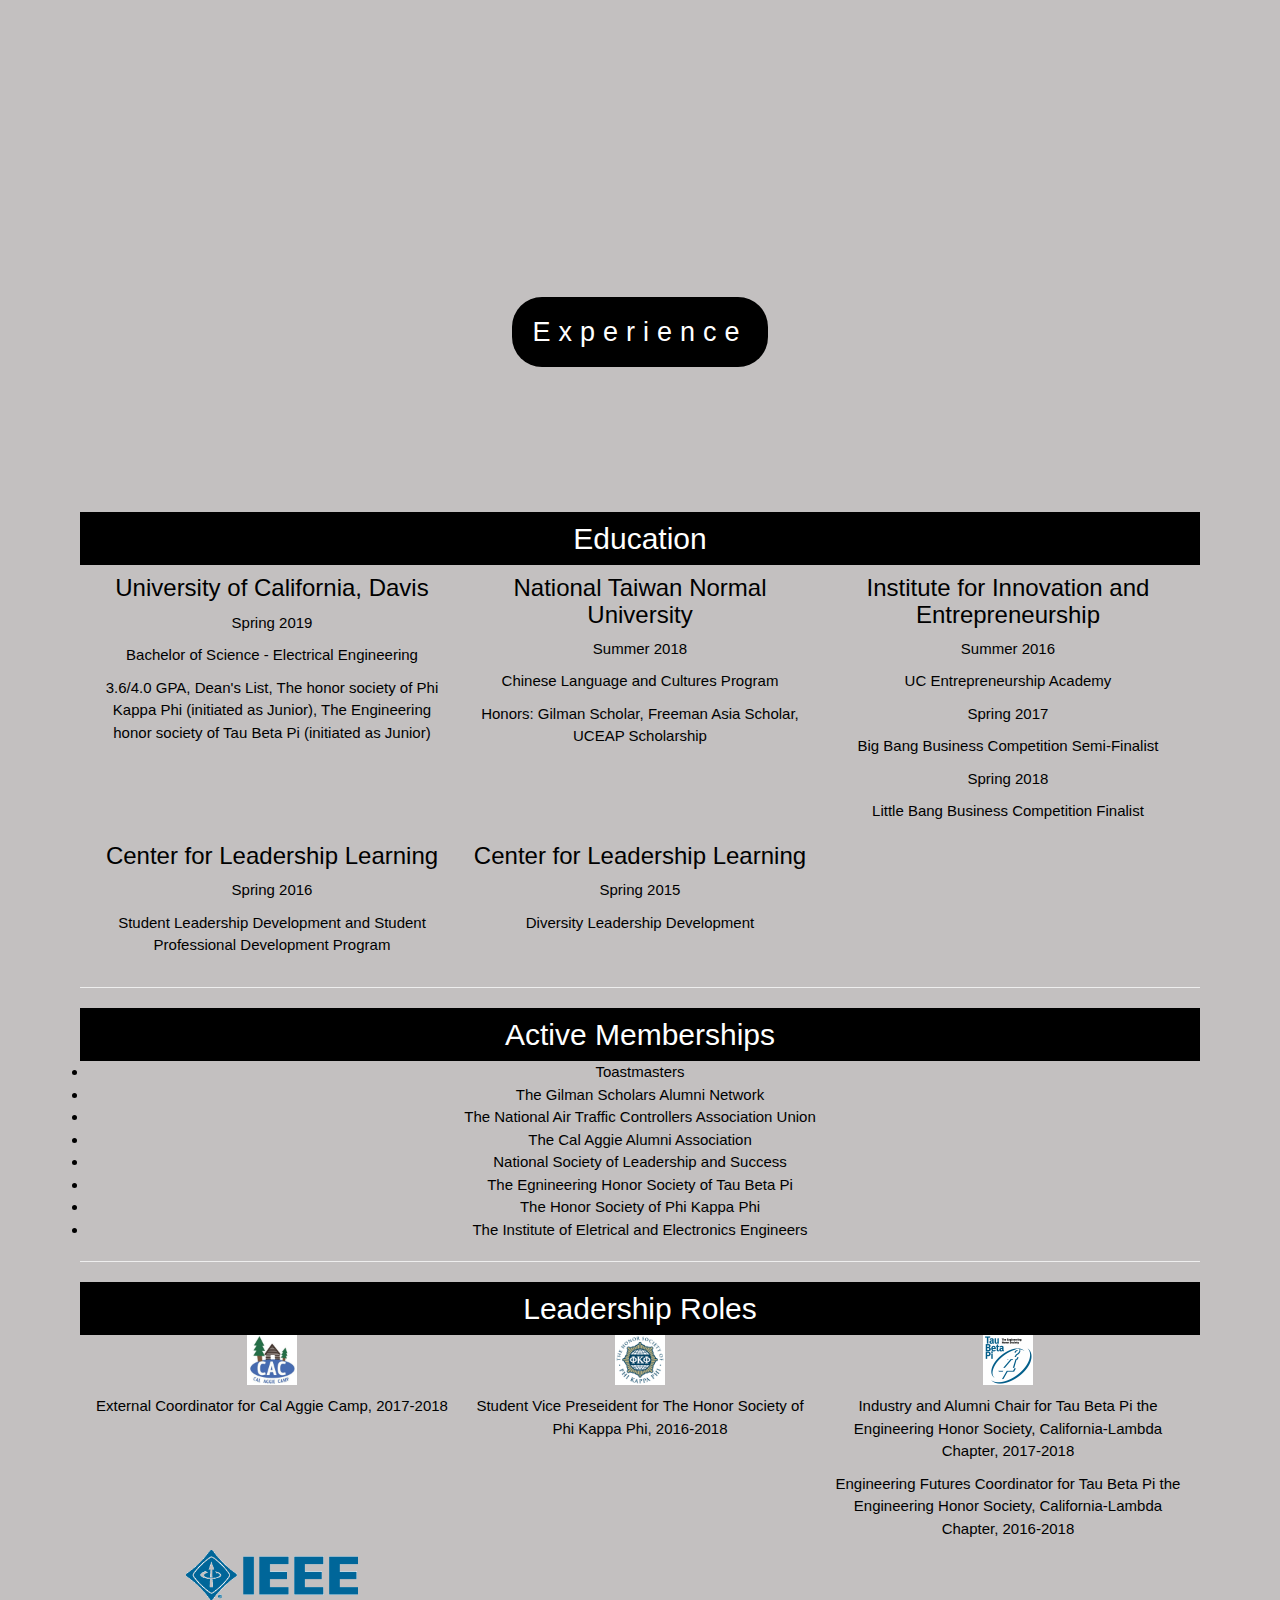
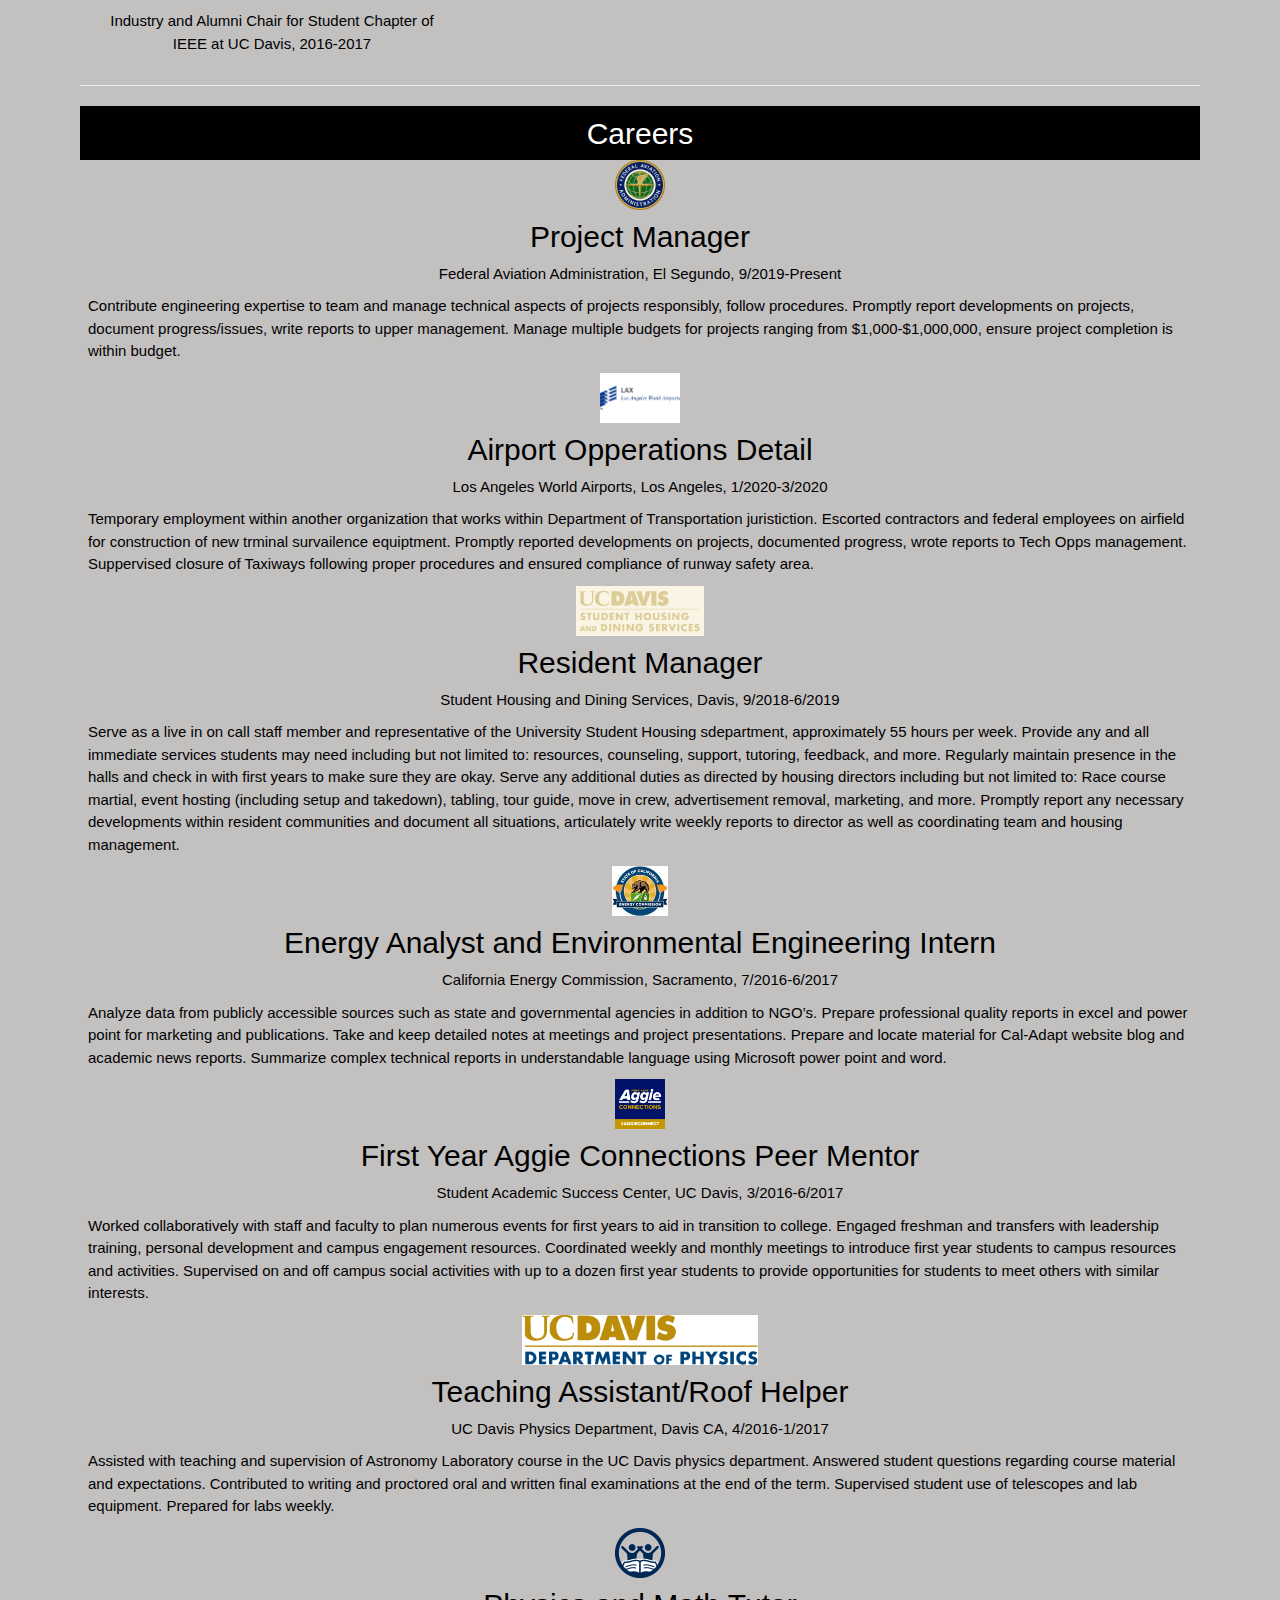
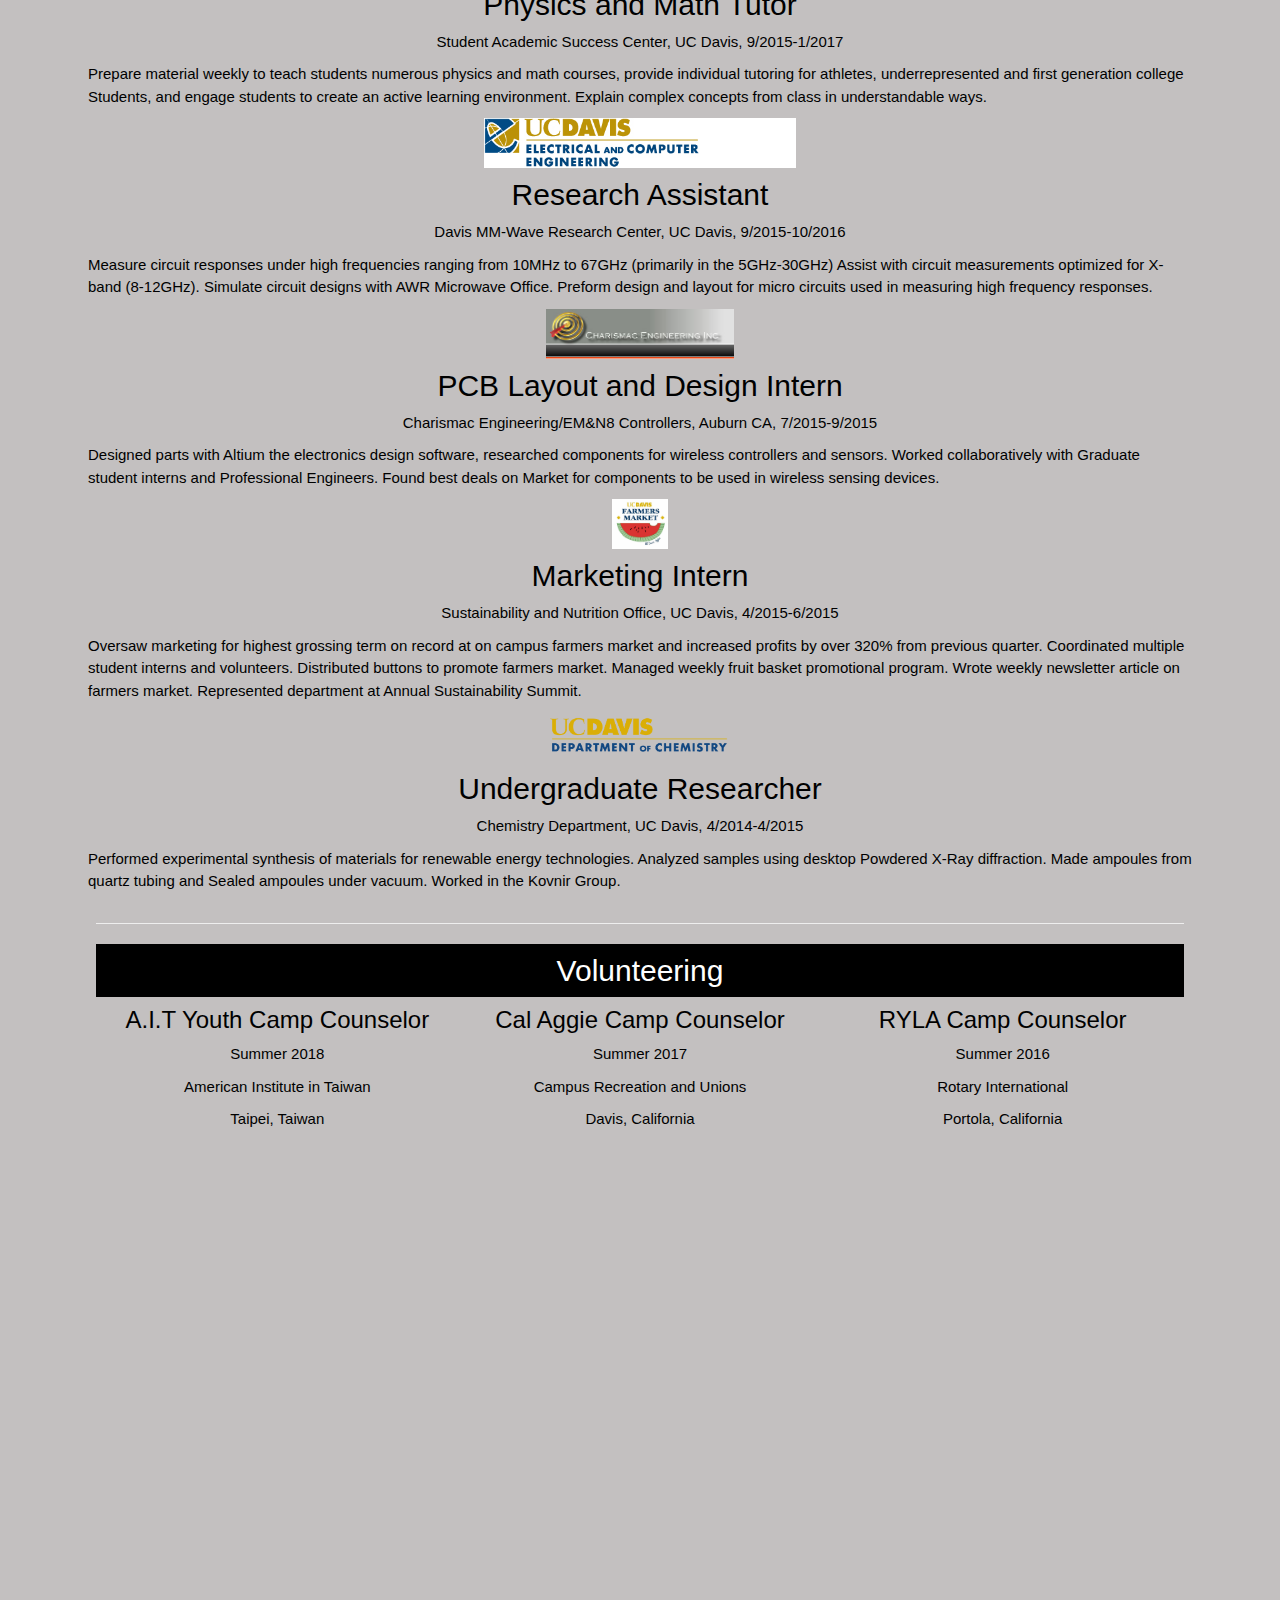
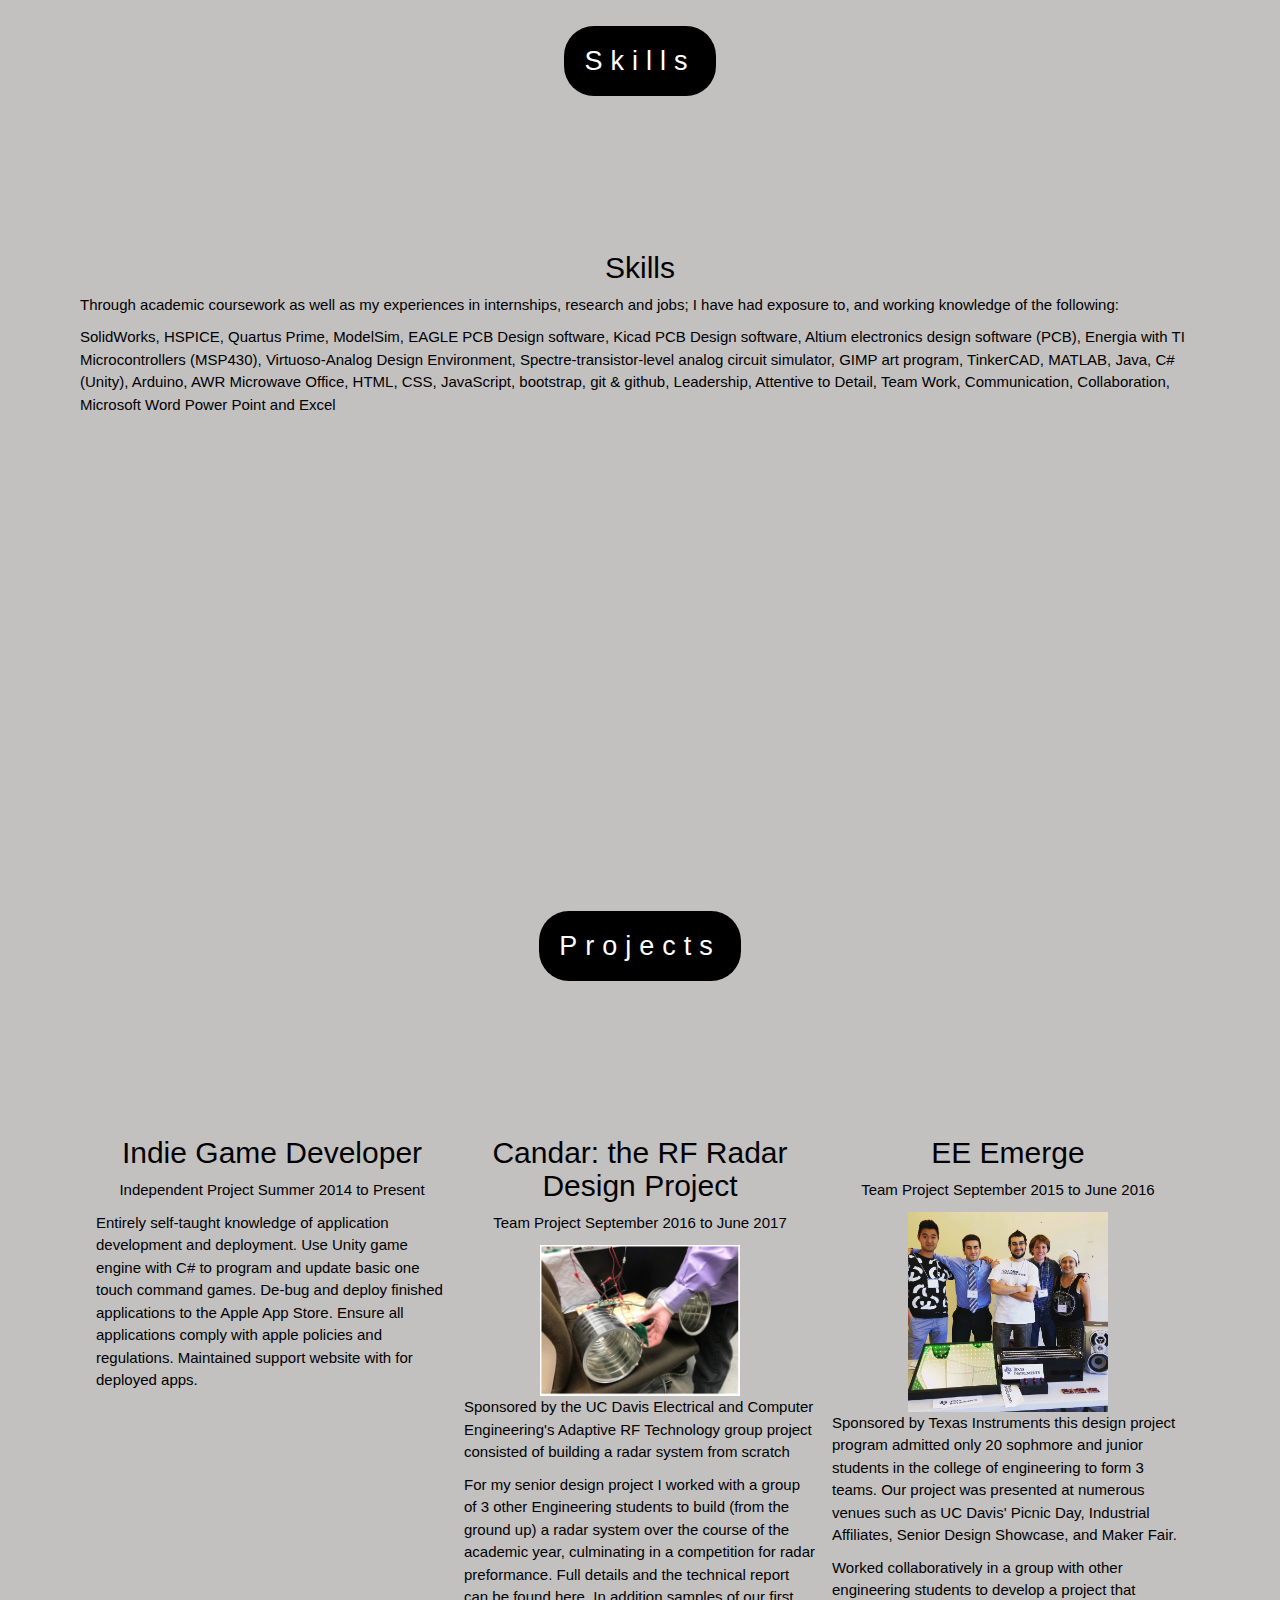
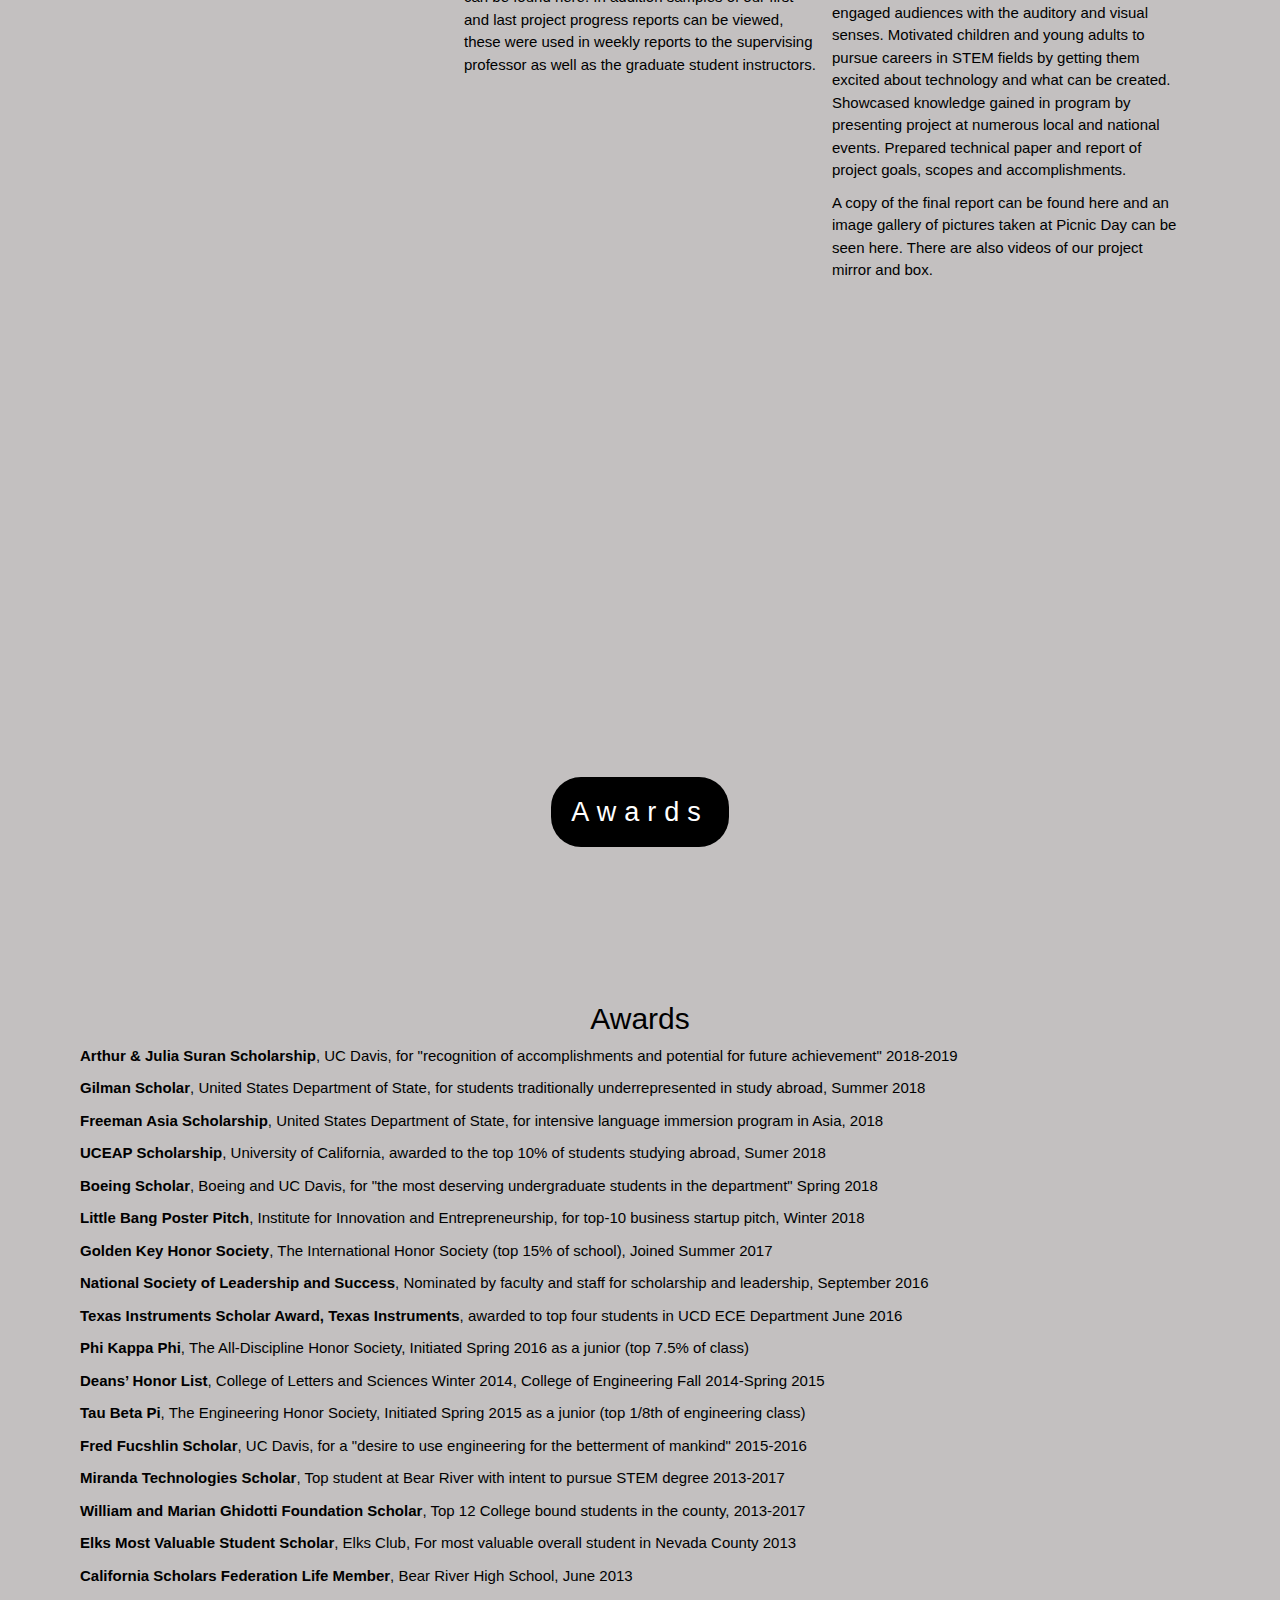
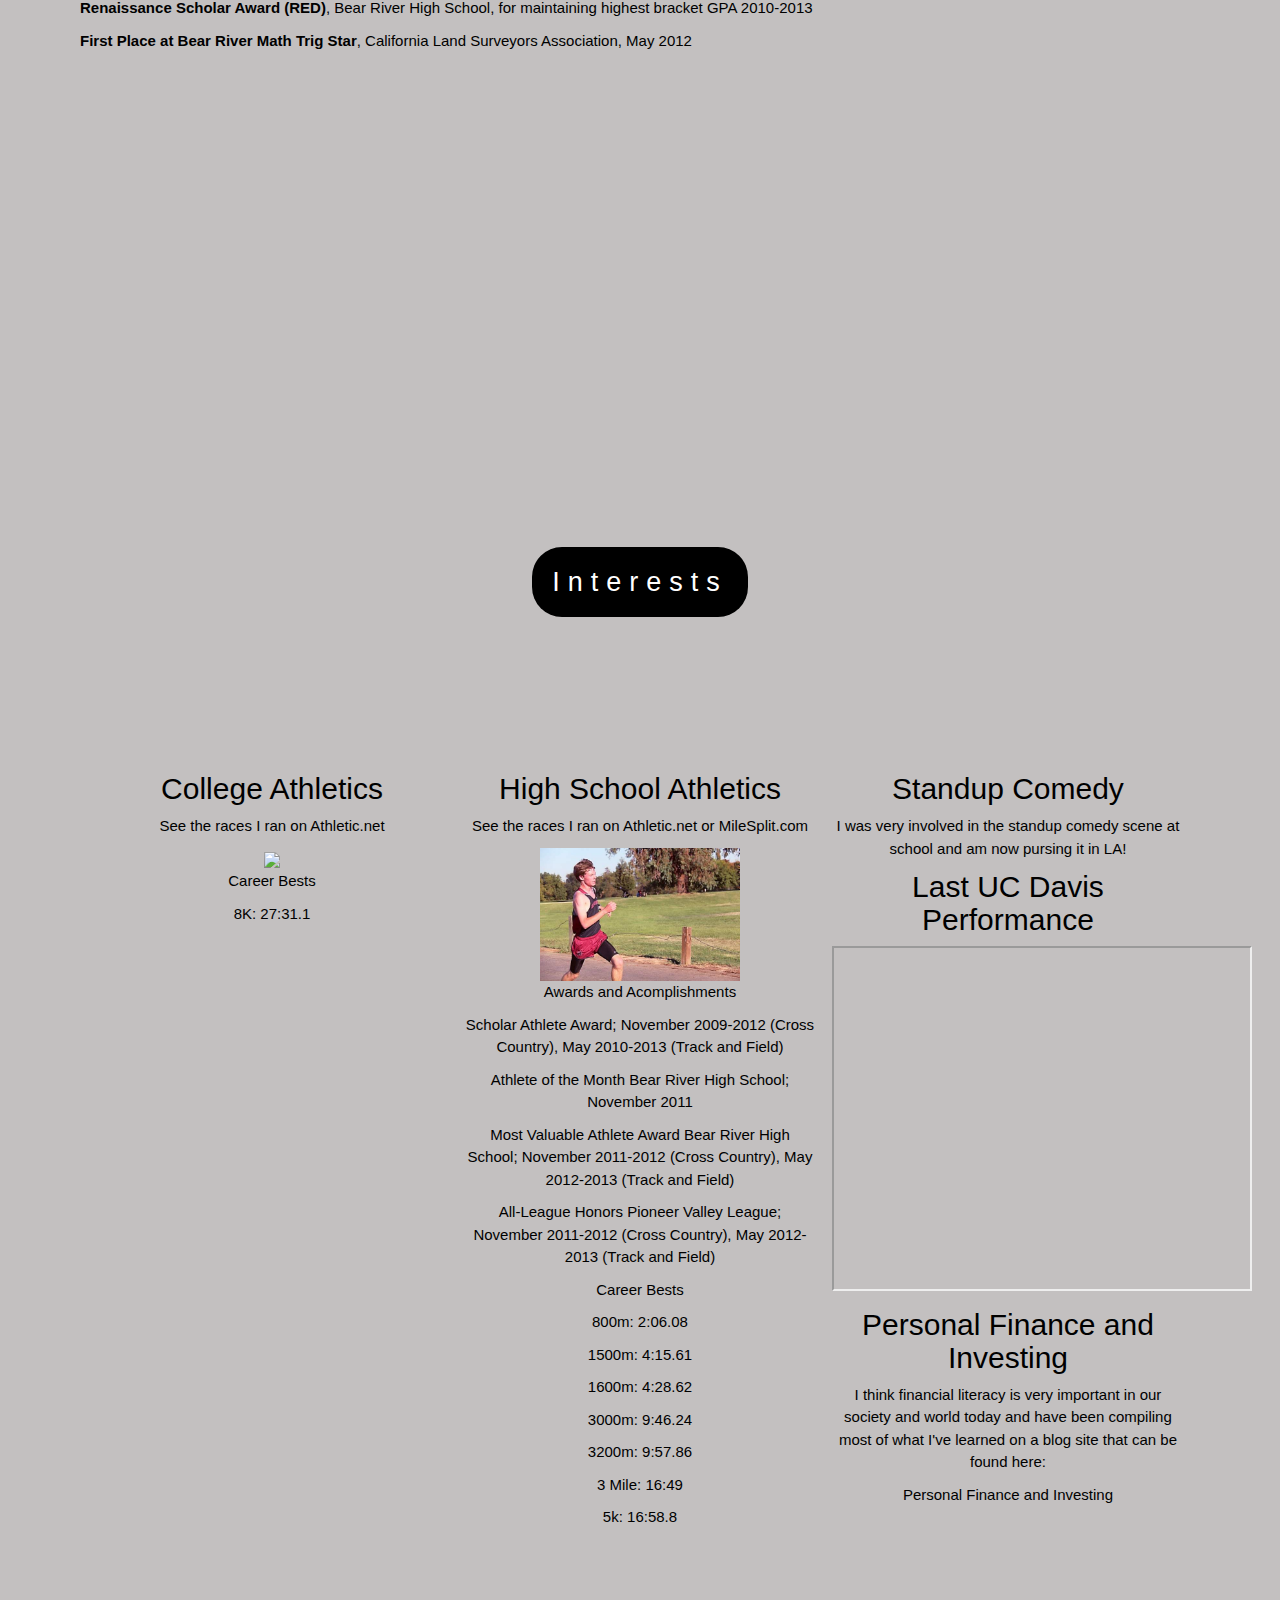
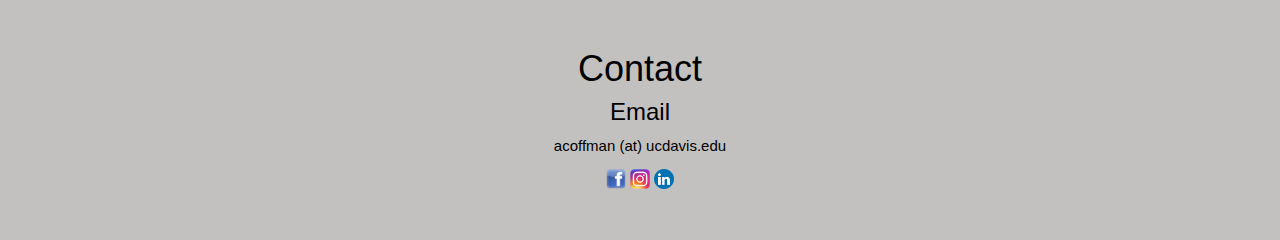
==== commit 470c05e4: "Add files via upload" ====
--- a/index.html
+++ b/index.html
@@ -166,6 +166,34 @@
             
         </div>
             <hr>
+            
+                        <div class="w3-container w3-black">
+                <h2>Active Memberships</h2>
+            </div>
+        <div class="w3-row-padding">
+            
+            <ls>
+                <li><a href="https://www.toastmasters.org/">Toastmasters</a></li>
+                
+                <li><a href="https://www.gilmanscholarship.org/">The Gilman Scholars Alumni Network</a></li>
+
+                <li><a href="https://www.natca.org/">The National Air Traffic Controllers Association Union</a></li>
+                
+                <li><a href="https://www.alumni.ucdavis.edu/">The Cal Aggie Alumni Association</a></li>
+
+                <li><a href="https://www.nsls.org/">National Society of Leadership and Success</a></li>
+                
+                <li><a href="https://www.tbp.org/">The Egnineering Honor Society of Tau Beta Pi</a></li>
+                
+                <li><a href="https://www.phikappaphi.org/">The Honor Society of Phi Kappa Phi</a></li>
+                
+                <li><a href="https://www.ieee.org/">The Institute of Eletrical and Electronics Engineers</a></li>
+                
+            </ls>
+            
+        </div>
+            <hr>
+            
         <div class="w3-container w3-black">        
             <h2>Leadership Roles</h2>
          </div> 
